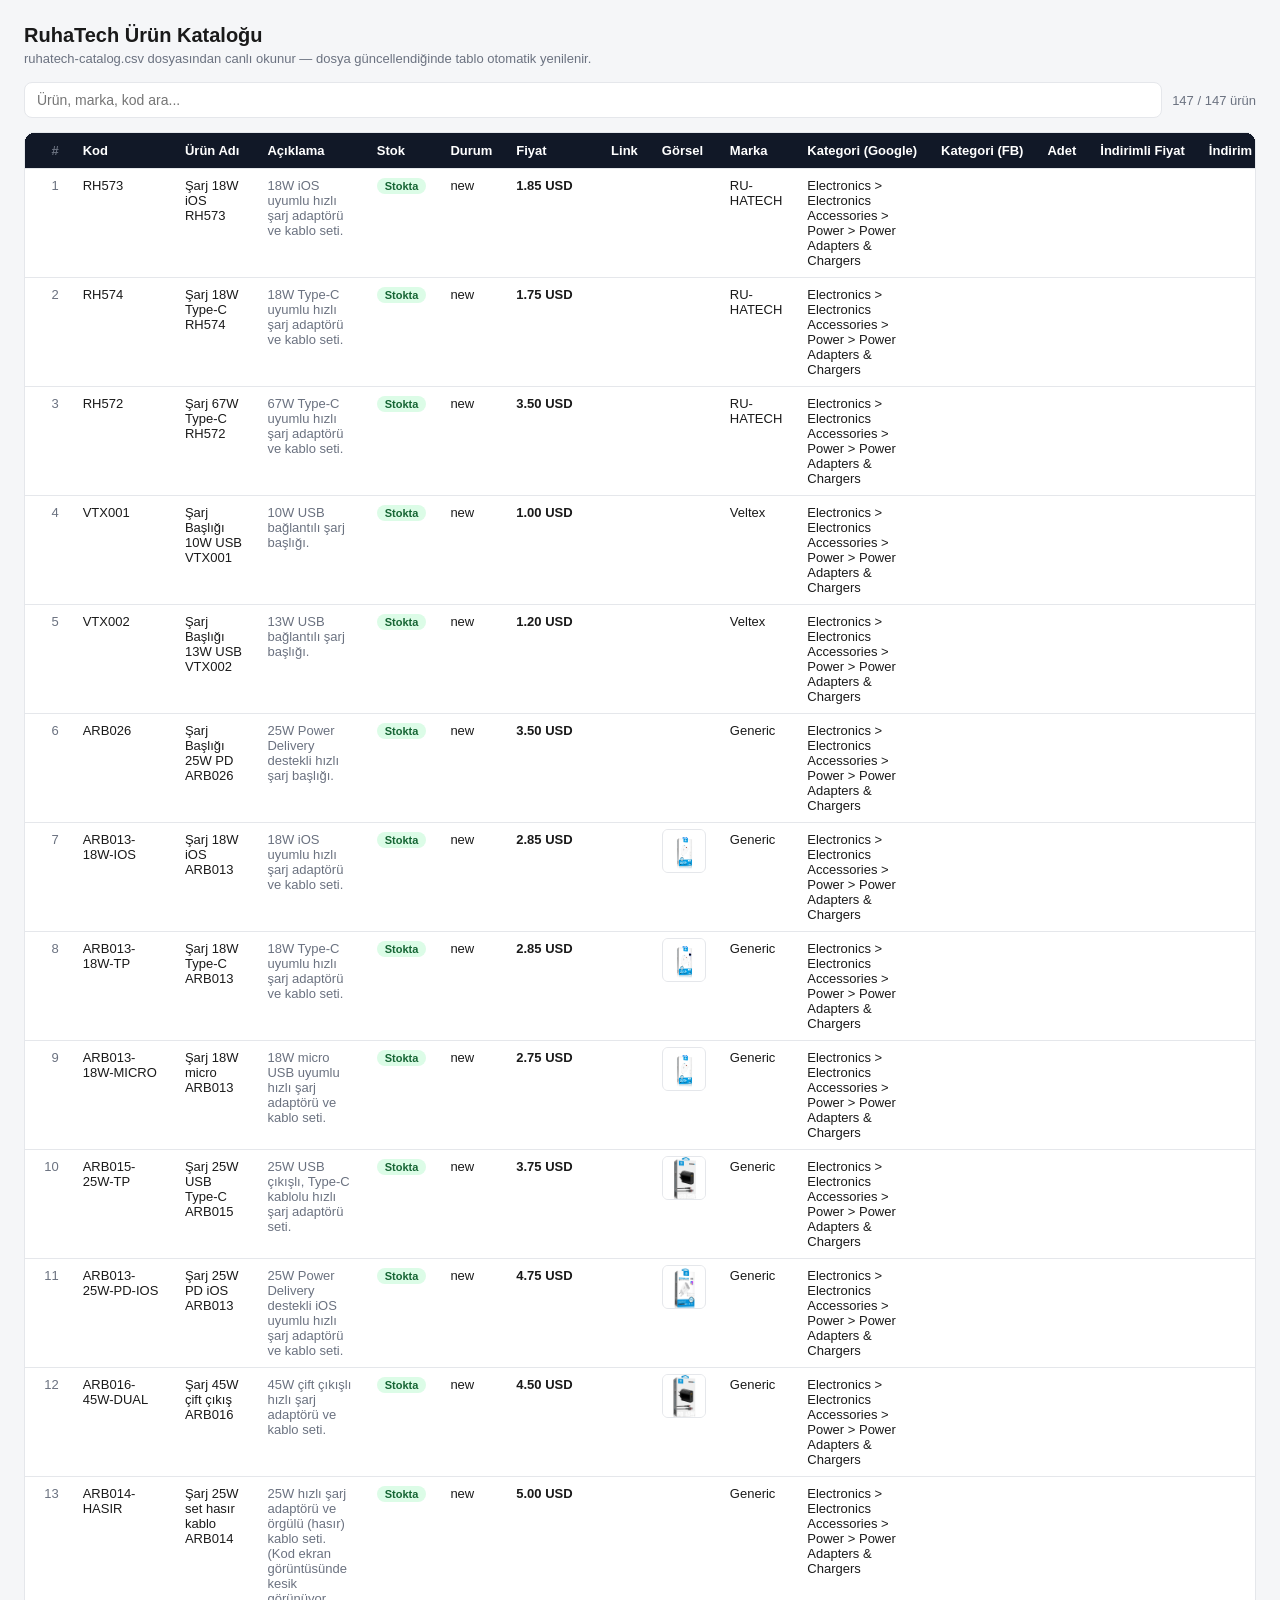
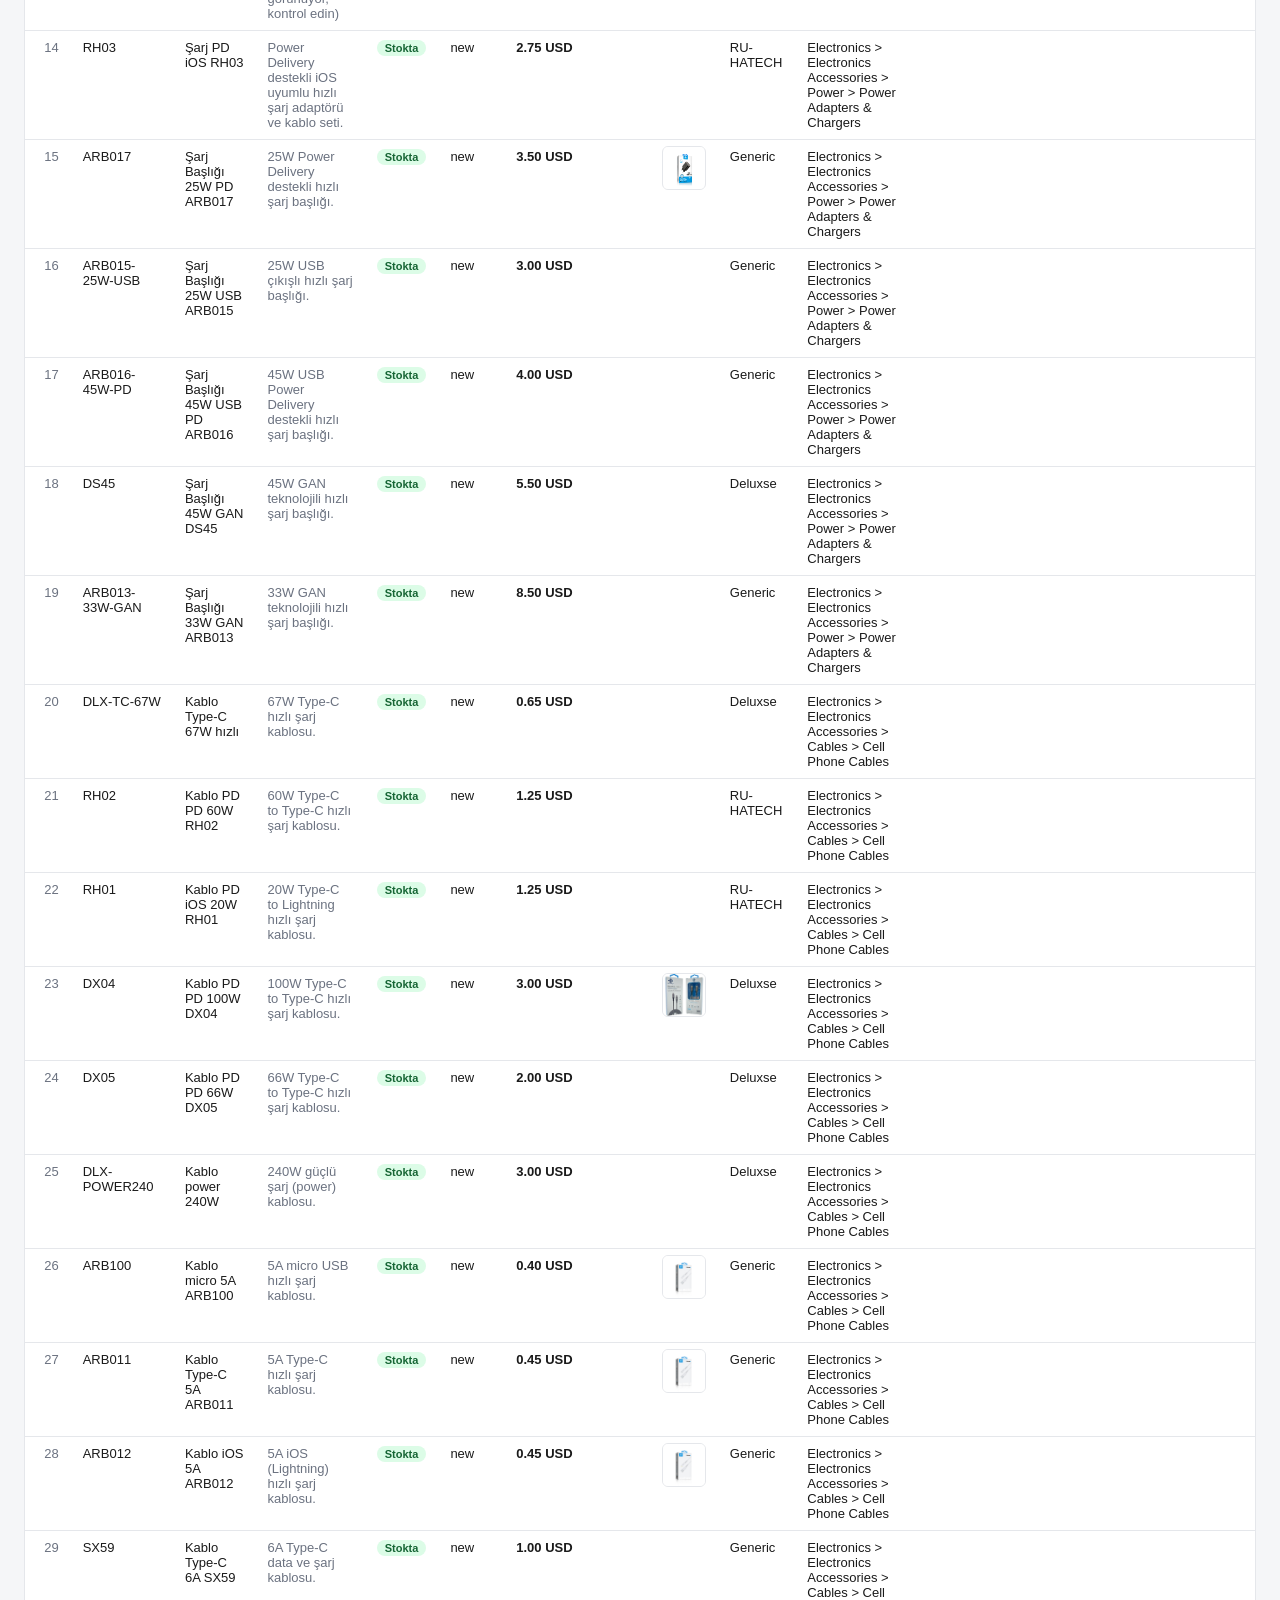
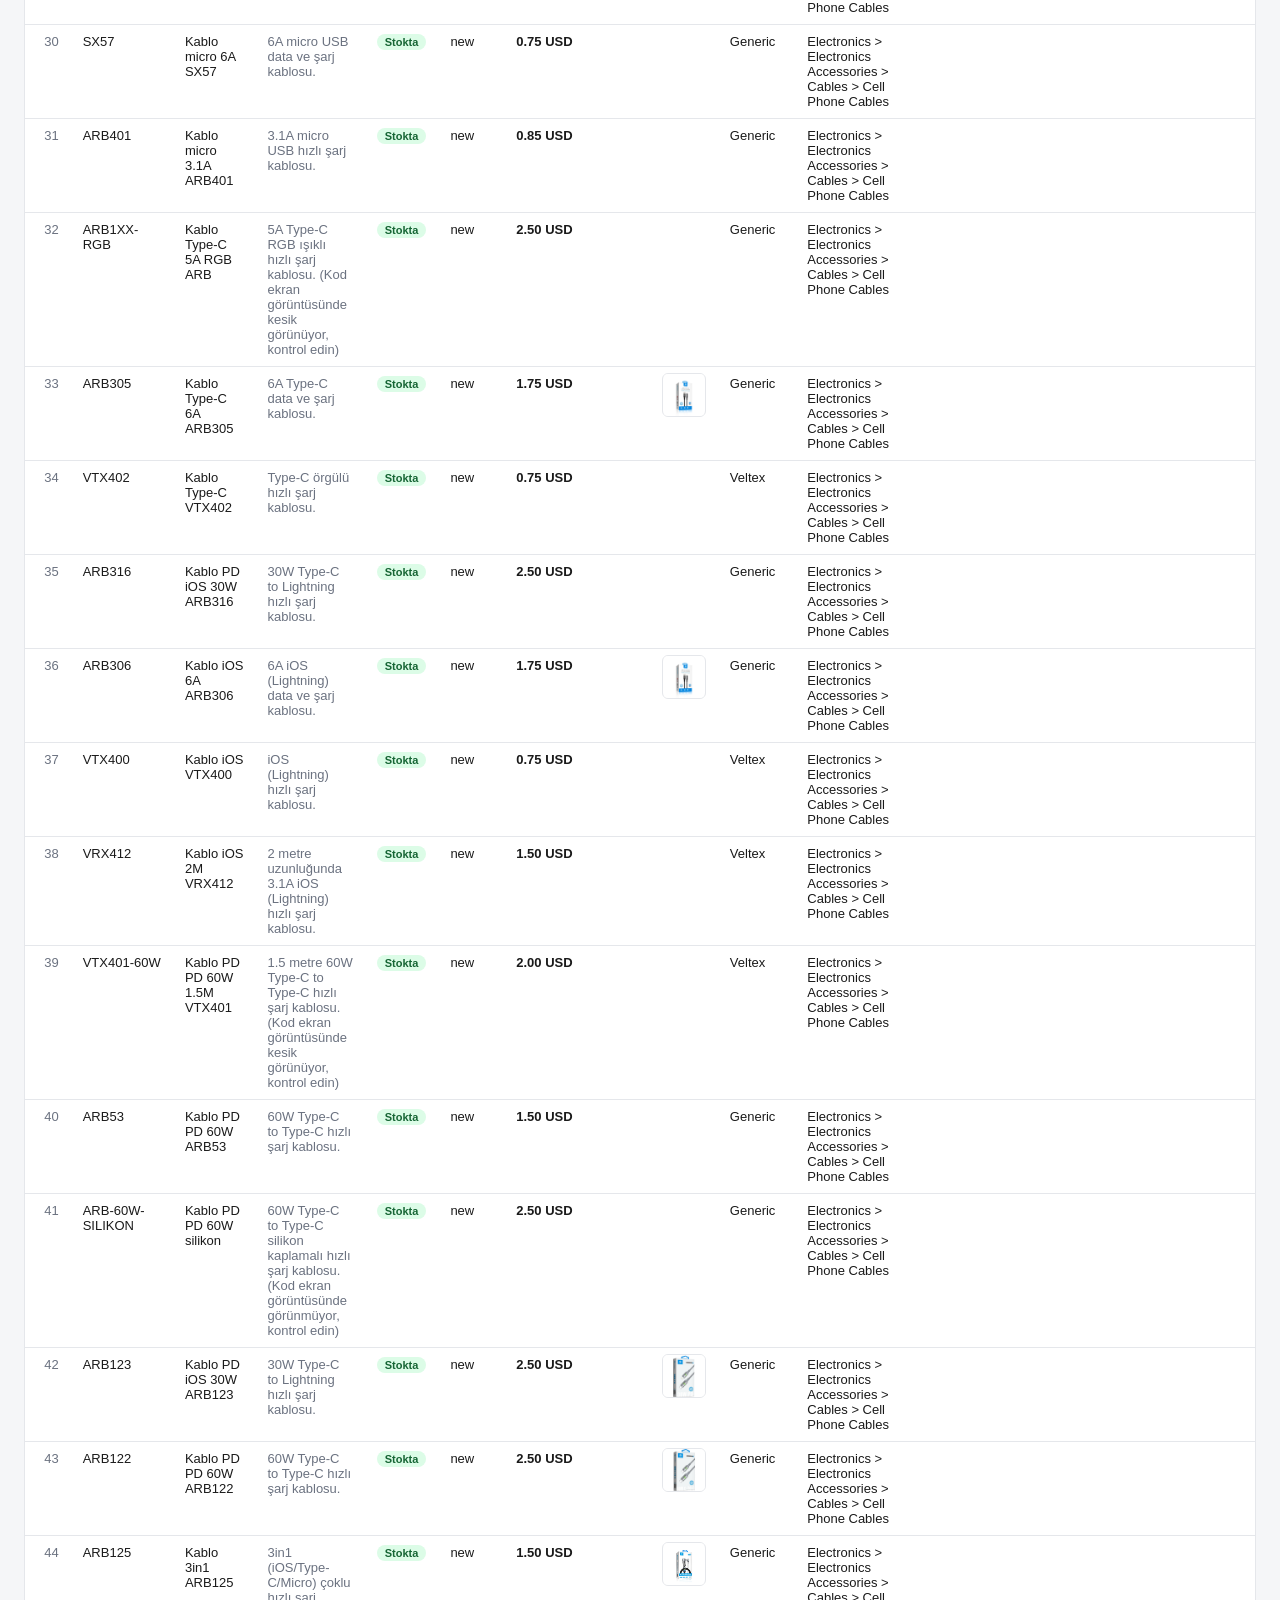
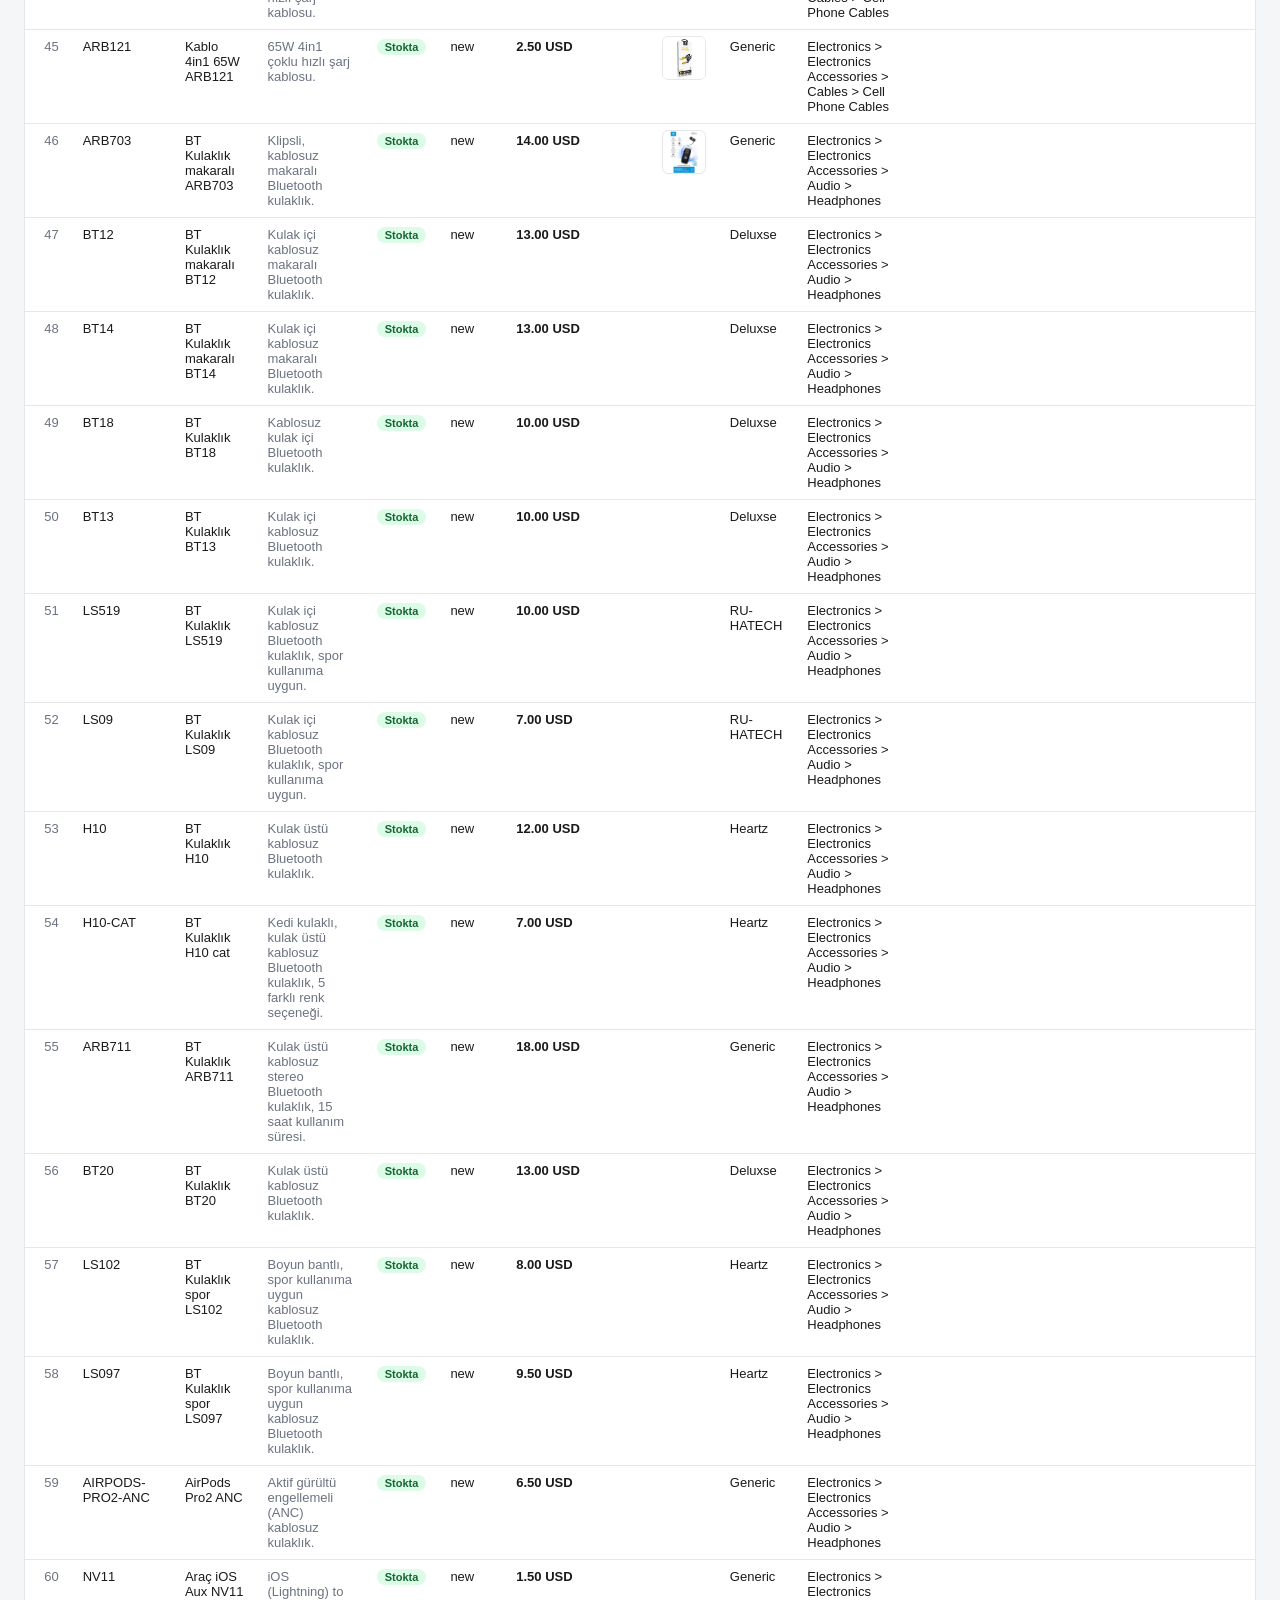
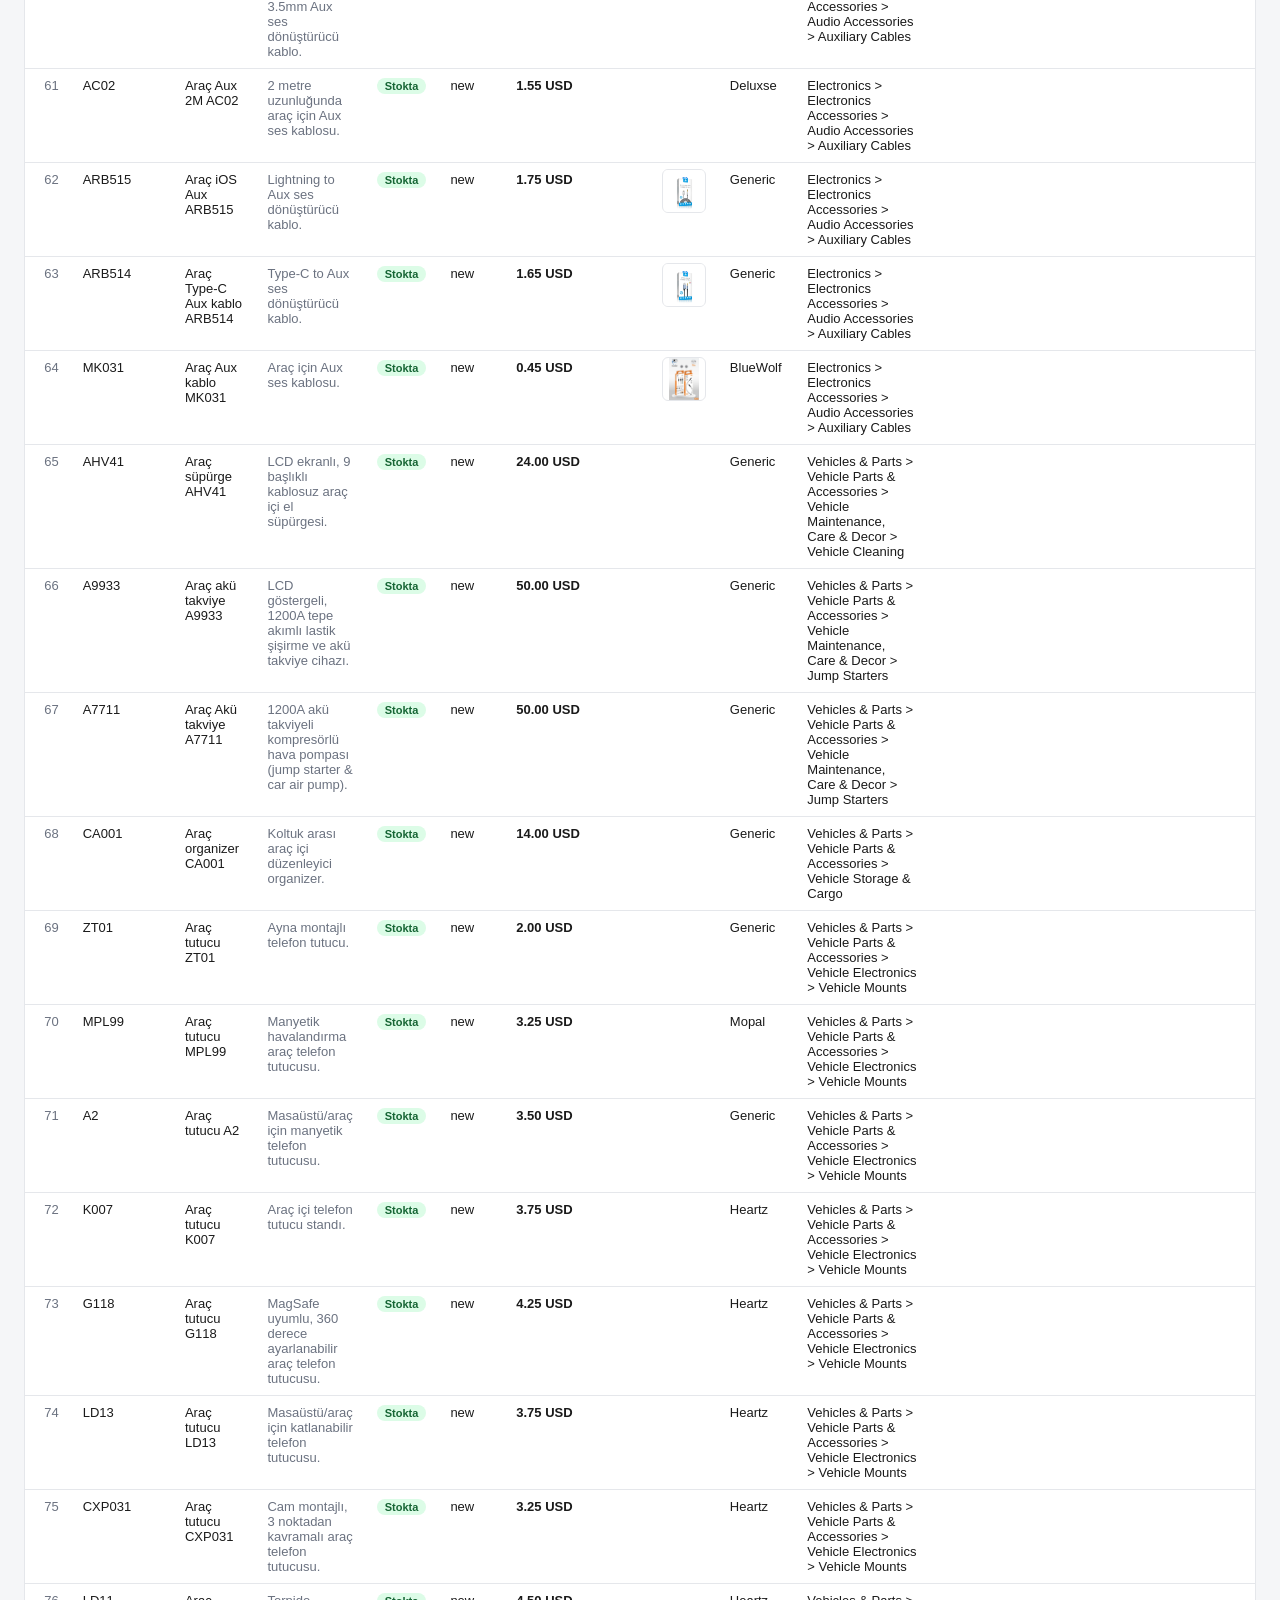
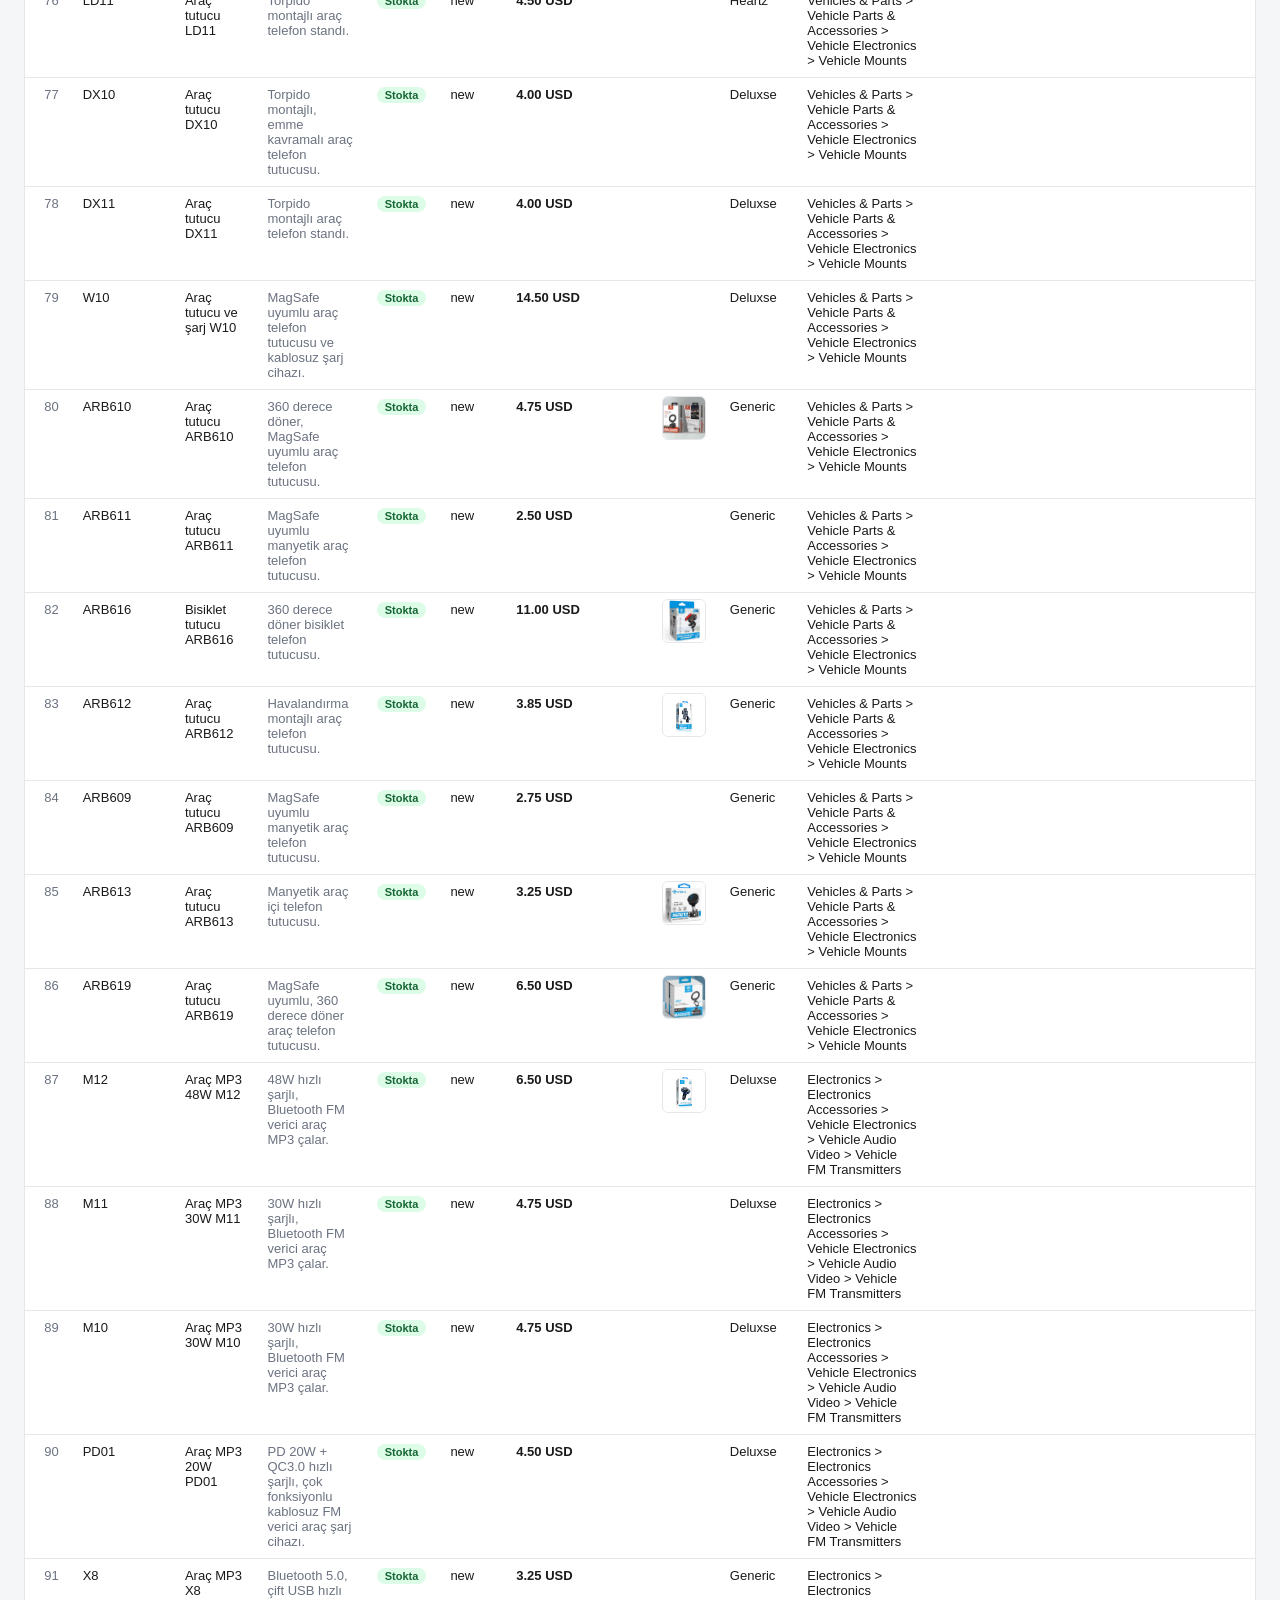
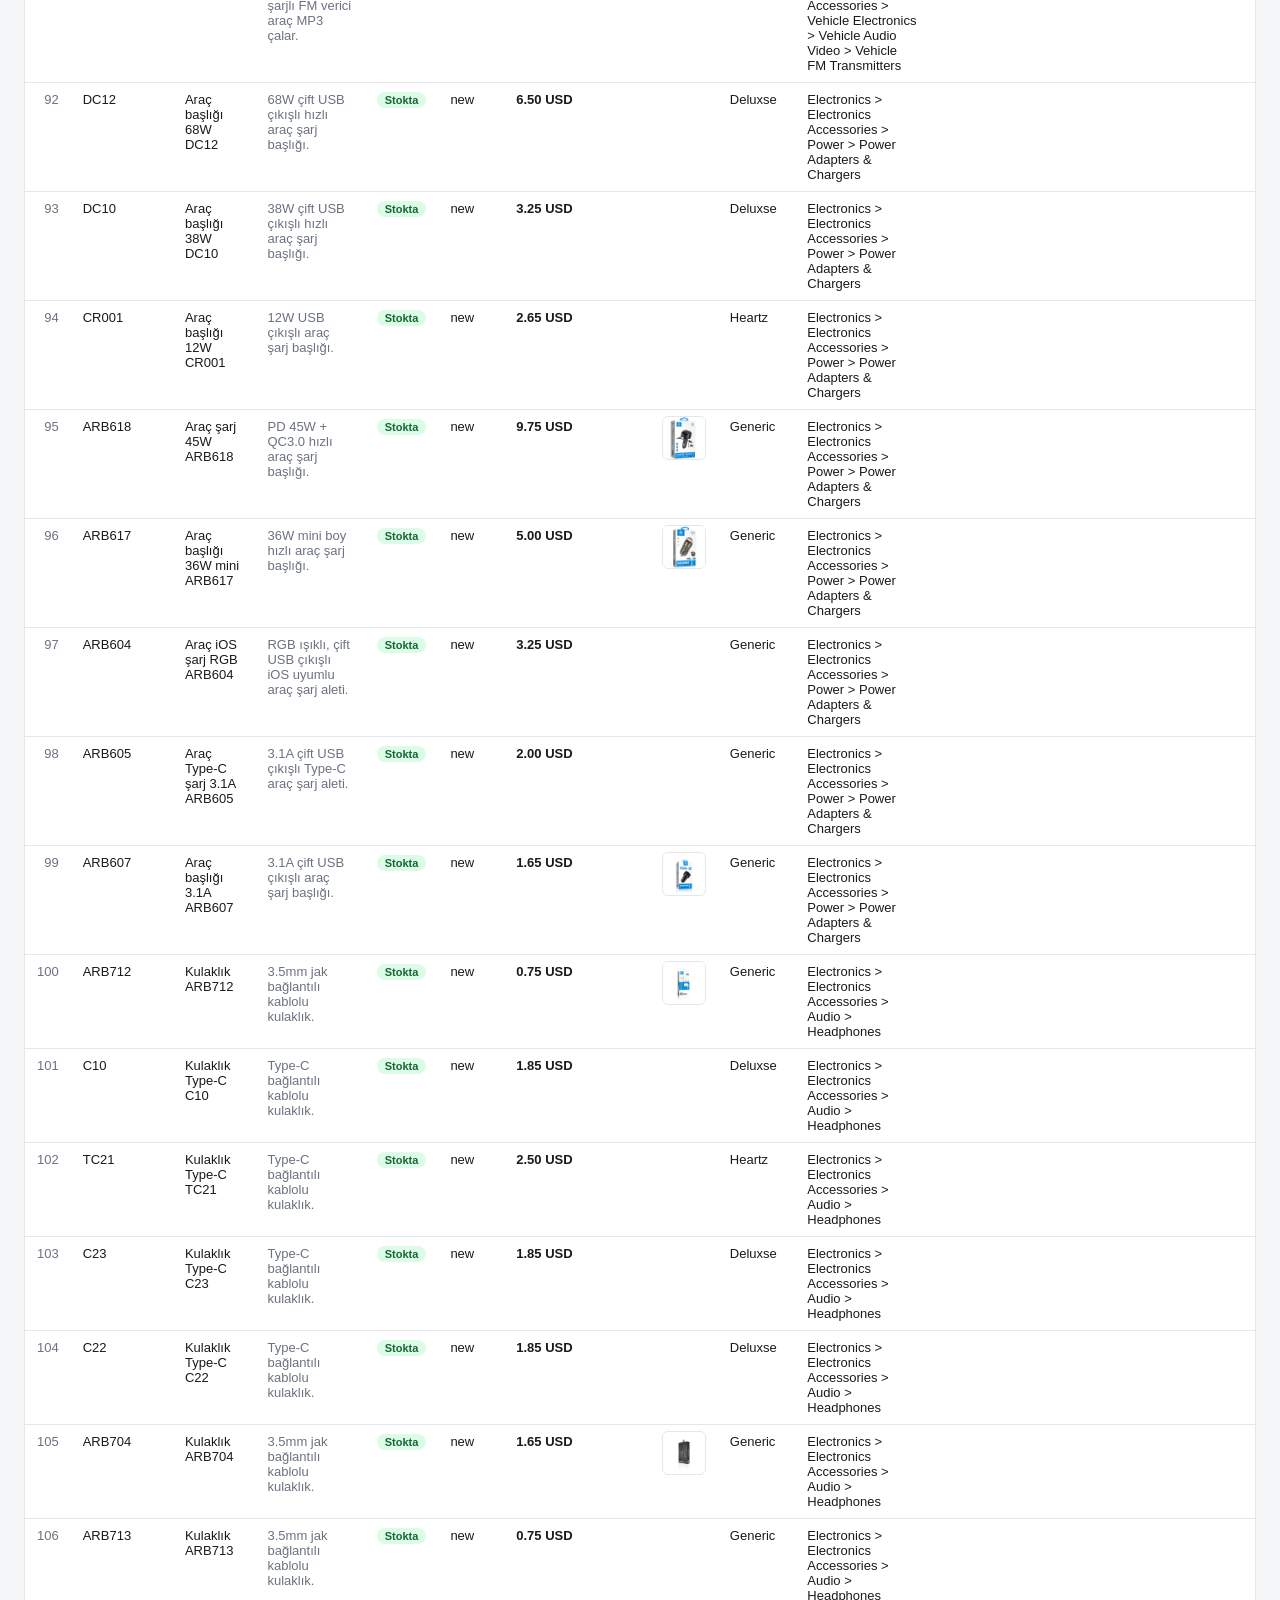
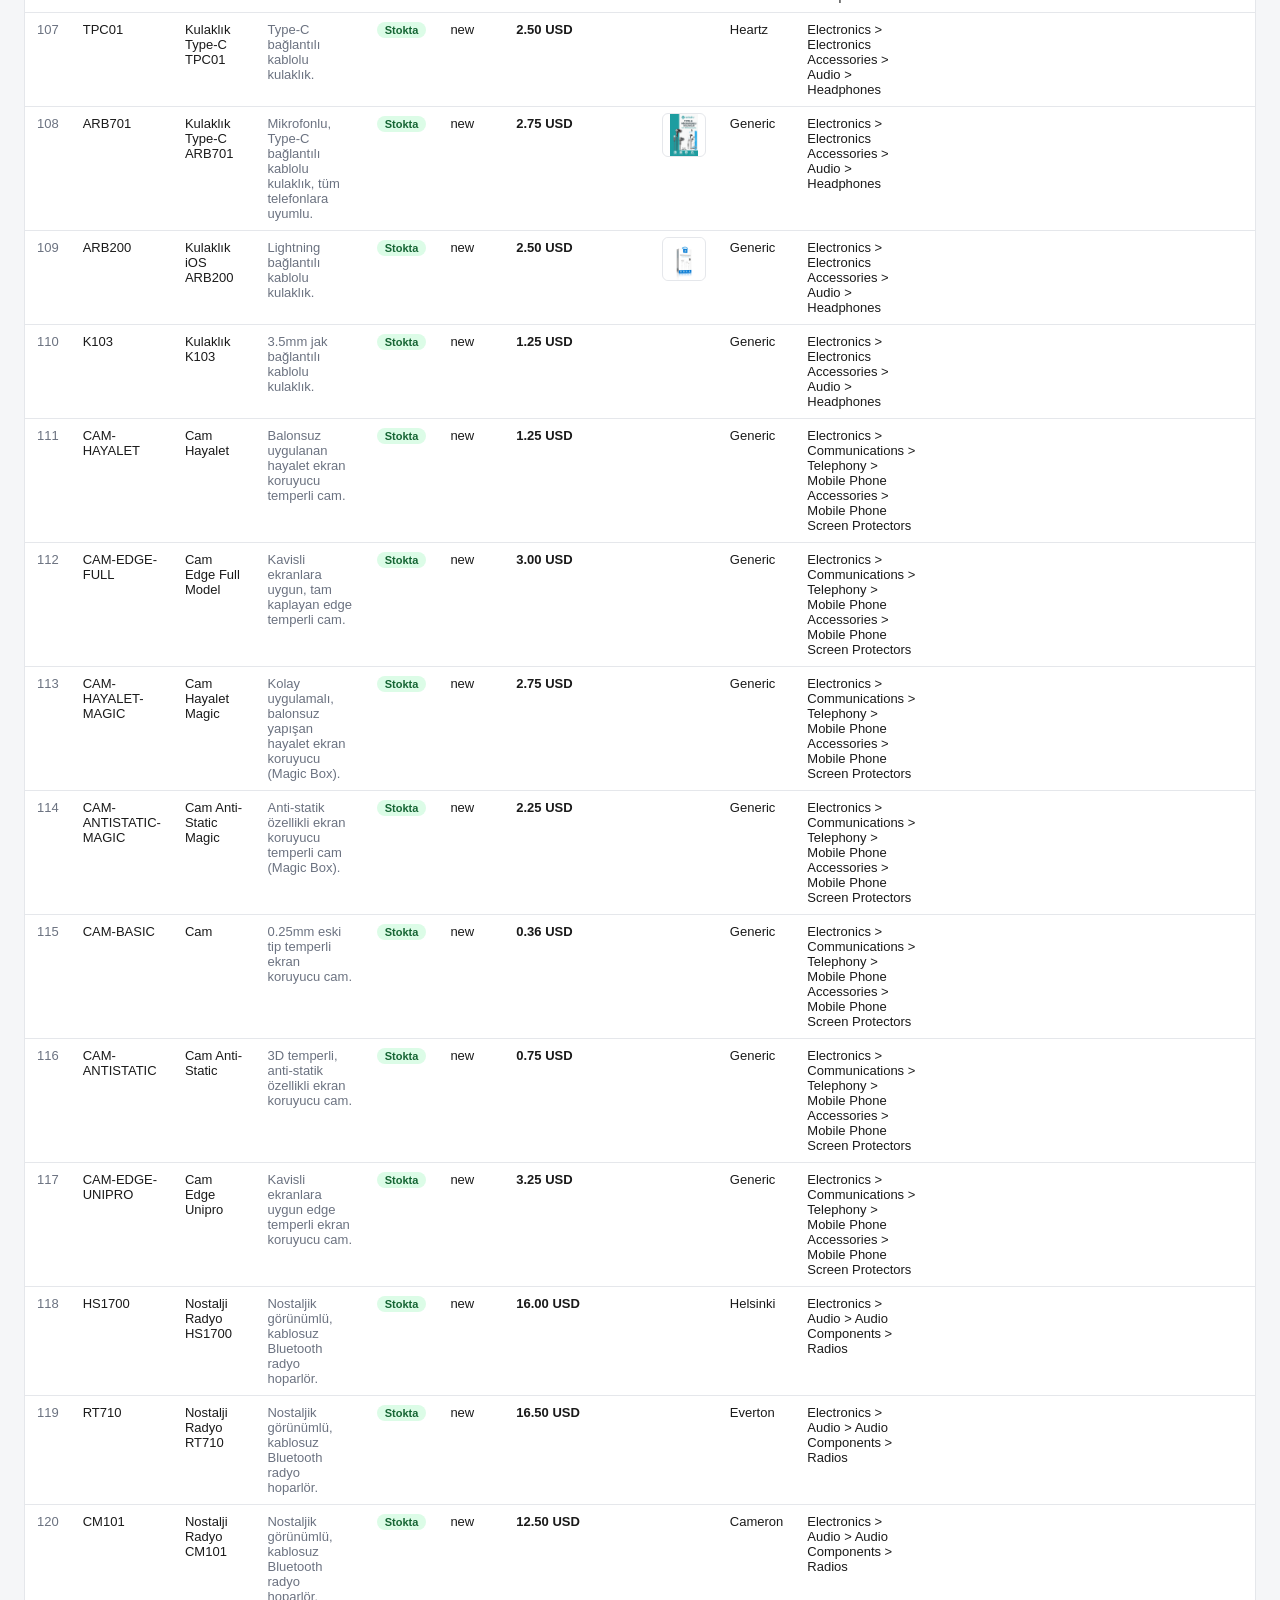
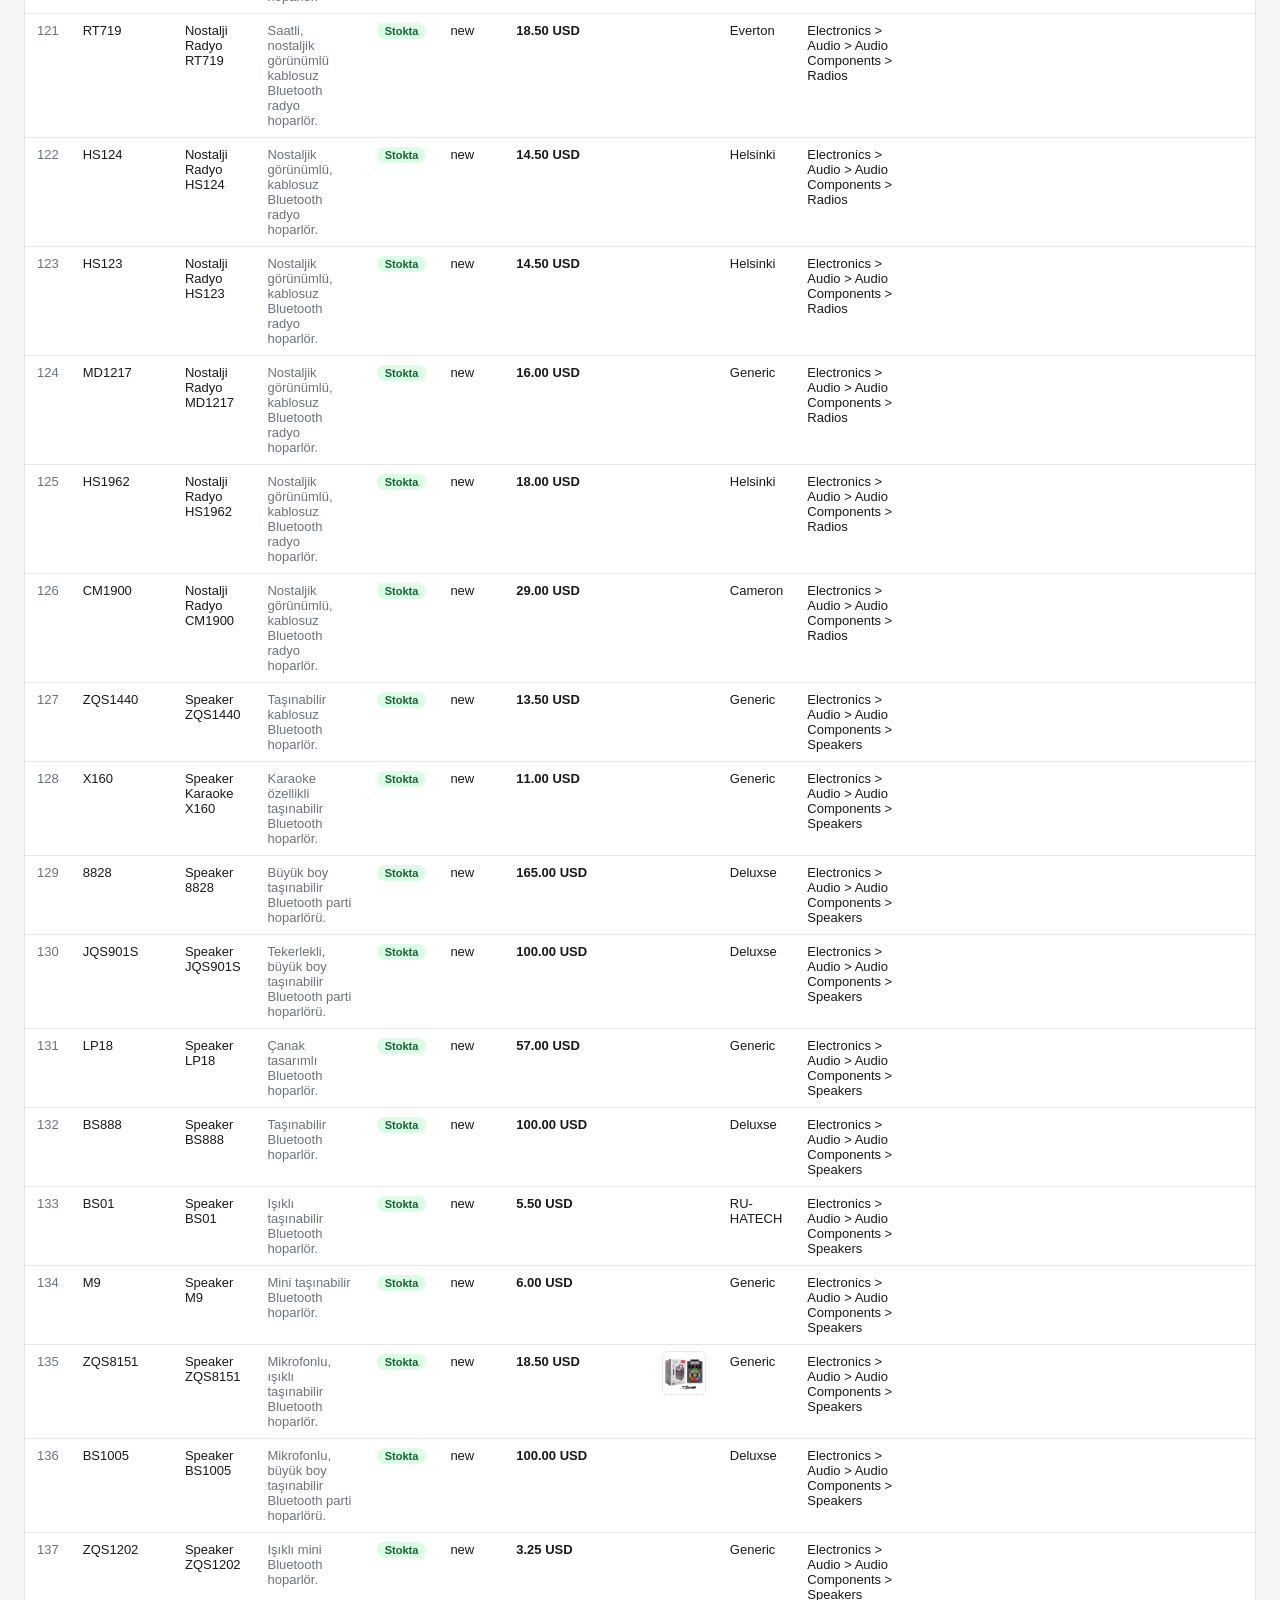
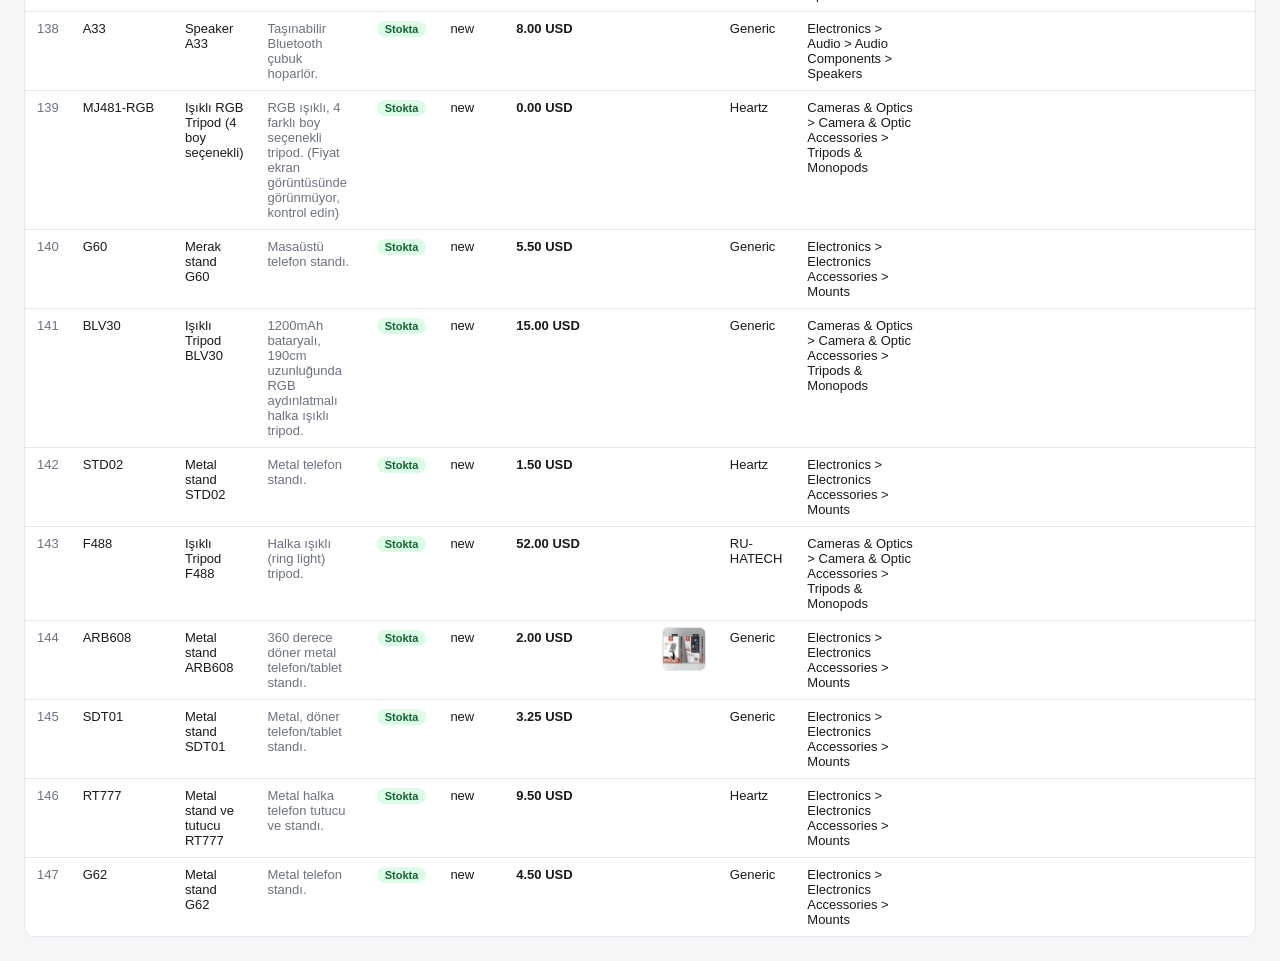
==== index.html @ ec69f0b7 "v1" ====
<!doctype html>
<html lang="tr">
<head>
<meta charset="UTF-8">
<title>RuhaTech Ürün Kataloğu</title>
<style>
  :root {
    --bg: #f5f6f8;
    --card: #ffffff;
    --text: #1a1a1a;
    --muted: #6b7280;
    --border: #e5e7eb;
    --accent: #2563eb;
    --head-bg: #111827;
    --head-text: #ffffff;
    --row-hover: #f0f4ff;
  }
  @media (prefers-color-scheme: dark) {
    :root {
      --bg: #0f1115;
      --card: #171a21;
      --text: #e5e7eb;
      --muted: #9ca3af;
      --border: #2a2e37;
      --accent: #60a5fa;
      --head-bg: #1f2430;
      --head-text: #f3f4f6;
      --row-hover: #1c2333;
    }
  }
  * { box-sizing: border-box; }
  body {
    margin: 0;
    padding: 24px;
    font-family: -apple-system, BlinkMacSystemFont, "Segoe UI", Roboto, Arial, sans-serif;
    background: var(--bg);
    color: var(--text);
  }
  h1 {
    font-size: 20px;
    margin: 0 0 4px;
  }
  .subtitle {
    color: var(--muted);
    font-size: 13px;
    margin-bottom: 16px;
  }
  .toolbar {
    display: flex;
    gap: 10px;
    align-items: center;
    margin-bottom: 14px;
    flex-wrap: wrap;
  }
  #search {
    flex: 1;
    min-width: 220px;
    padding: 9px 12px;
    border: 1px solid var(--border);
    border-radius: 8px;
    background: var(--card);
    color: var(--text);
    font-size: 14px;
  }
  #search:focus { outline: 2px solid var(--accent); outline-offset: -1px; }
  #count { color: var(--muted); font-size: 13px; white-space: nowrap; }
  .table-wrap {
    background: var(--card);
    border: 1px solid var(--border);
    border-radius: 10px;
    overflow: auto;
    max-width: 100%;
  }
  table { border-collapse: collapse; width: 100%; font-size: 13px; }
  thead th {
    position: sticky;
    top: 0;
    background: var(--head-bg);
    color: var(--head-text);
    text-align: left;
    padding: 10px 12px;
    white-space: nowrap;
    cursor: pointer;
    user-select: none;
  }
  thead th:hover { opacity: 0.85; }
  tbody td {
    padding: 9px 12px;
    border-top: 1px solid var(--border);
    vertical-align: top;
  }
  tbody tr:hover { background: var(--row-hover); }
  td.desc { color: var(--muted); max-width: 320px; }
  td.price { font-weight: 600; white-space: nowrap; }
  th.rownum, td.rownum { color: var(--muted); text-align: right; white-space: nowrap; }
  .badge {
    display: inline-block;
    padding: 2px 8px;
    border-radius: 999px;
    font-size: 11px;
    font-weight: 600;
  }
  .badge.in { background: #dcfce7; color: #166534; }
  .badge.out { background: #fee2e2; color: #991b1b; }
  @media (prefers-color-scheme: dark) {
    .badge.in { background: #14532d; color: #bbf7d0; }
    .badge.out { background: #7f1d1d; color: #fecaca; }
  }
  .empty, .error {
    padding: 32px;
    text-align: center;
    color: var(--muted);
  }
  .error { color: #dc2626; }
  td.thumb { padding: 6px 12px; }
  td.thumb img {
    width: 44px;
    height: 44px;
    object-fit: contain;
    background: #fff;
    border: 1px solid var(--border);
    border-radius: 6px;
    cursor: zoom-in;
    display: block;
  }
  .lightbox {
    display: none;
    position: fixed;
    inset: 0;
    background: rgba(0,0,0,0.8);
    z-index: 999;
    align-items: center;
    justify-content: center;
    padding: 40px;
    cursor: zoom-out;
  }
  .lightbox.open { display: flex; }
  .lightbox img {
    max-width: 100%;
    max-height: 100%;
    border-radius: 8px;
    box-shadow: 0 10px 40px rgba(0,0,0,0.5);
  }
</style>
</head>
<body>

<h1>RuhaTech Ürün Kataloğu</h1>
<div class="subtitle">ruhatech-catalog.csv dosyasından canlı okunur — dosya güncellendiğinde tablo otomatik yenilenir.</div>

<div class="toolbar">
  <input id="search" type="text" placeholder="Ürün, marka, kod ara...">
  <span id="count"></span>
</div>

<div class="table-wrap">
  <table id="tbl">
    <thead><tr id="thead-row"></tr></thead>
    <tbody id="tbody"></tbody>
  </table>
</div>

<div class="lightbox" id="lightbox">
  <img id="lightbox-img" src="" alt="">
</div>

<script>
const CSV_FILE = 'ruhatech-catalog.csv';
const POLL_MS = 3000;

// Bilinen CSV alanları için Türkçe başlık; listede olmayanlar CSV'deki adıyla gösterilir.
const LABELS = {
  id: 'Kod', title: 'Ürün Adı', description: 'Açıklama', availability: 'Stok', condition: 'Durum',
  price: 'Fiyat', link: 'Link', image_link: 'Görsel', brand: 'Marka',
  google_product_category: 'Kategori (Google)', fb_product_category: 'Kategori (FB)',
  quantity_to_sell_on_facebook: 'Adet', sale_price: 'İndirimli Fiyat',
  sale_price_effective_date: 'İndirim Tarihi', item_group_id: 'Grup ID',
  gender: 'Cinsiyet', color: 'Renk', size: 'Beden', age_group: 'Yaş Grubu',
  material: 'Materyal', pattern: 'Desen', shipping: 'Kargo', shipping_weight: 'Kargo Ağırlığı',
  offer_disclaimer: 'Açıklama Notu', offer_disclaimer_url: 'Açıklama URL',
  'video[0].url': 'Video URL', 'video[0].tag[0]': 'Video Etiket', gtin: 'GTIN',
  'product_tags[0]': 'Etiket 1', 'product_tags[1]': 'Etiket 2', 'style[0]': 'Stil',
};

// CSV'deki tüm başlıklardan otomatik türetilir (loadCatalog içinde doldurulur).
let COLUMNS = [];
let rows = [];
let lastRawText = null;
let sortKey = null;
let sortDir = 1;

function parseCSV(text) {
  const lines = [];
  let field = '', row = [], inQuotes = false;
  for (let i = 0; i < text.length; i++) {
    const c = text[i], next = text[i + 1];
    if (inQuotes) {
      if (c === '"' && next === '"') { field += '"'; i++; }
      else if (c === '"') { inQuotes = false; }
      else { field += c; }
    } else {
      if (c === '"') inQuotes = true;
      else if (c === ',') { row.push(field); field = ''; }
      else if (c === '\r') { /* ignore */ }
      else if (c === '\n') { row.push(field); lines.push(row); row = []; field = ''; }
      else field += c;
    }
  }
  if (field.length || row.length) { row.push(field); lines.push(row); }
  return lines.filter(r => r.length > 1 || (r[0] && r[0].trim() !== ''));
}

function loadCatalog() {
  fetch(CSV_FILE + '?t=' + Date.now())
    .then(res => {
      if (!res.ok) throw new Error('Dosya okunamadı (HTTP ' + res.status + ')');
      return res.text();
    })
    .then(text => {
      // İçerik son yüklemeden beri değişmediyse yeniden çizmeye gerek yok.
      if (text === lastRawText) return;
      lastRawText = text;

      const lines = parseCSV(text);
      if (!lines.length) throw new Error('CSV boş görünüyor');

      // İlk satır Facebook'un "# Zorunlu | ..." açıklama satırıdır, atla.
      let headerIdx = 0;
      if (lines[0][0] && lines[0][0].trim().startsWith('#')) headerIdx = 1;

      const header = lines[headerIdx].map(h => h.trim());
      // CSV'deki tüm başlıklar gösterilir (o kolon tüm satırlarda boş olsa bile).
      COLUMNS = header.map(h => [h, LABELS[h] || h]);

      rows = lines.slice(headerIdx + 1).map(r => {
        const obj = {};
        header.forEach((h, i) => obj[h] = (r[i] || '').trim());
        return obj;
      }).filter(r => r.id);

      render();
    })
    .catch(err => {
      document.getElementById('thead-row').innerHTML = '';
      document.getElementById('tbody').innerHTML =
        '<tr><td class="error">Hata: ' + escapeHtml(err.message) +
        '<br><small>Bu sayfayı bir yerel sunucu üzerinden açtığınızdan emin olun (aşağıdaki notu okuyun).</small></td></tr>';
    });
}

function escapeHtml(s) {
  return String(s ?? '').replace(/[&<>"']/g, m => ({
    '&': '&amp;', '<': '&lt;', '>': '&gt;', '"': '&quot;', "'": '&#39;'
  }[m]));
}

function renderHead() {
  const tr = document.getElementById('thead-row');
  tr.innerHTML = '<th class="rownum">#</th>' + COLUMNS.map(([key, label]) =>
    '<th data-key="' + escapeHtml(key) + '">' + escapeHtml(label) + (sortKey === key ? (sortDir === 1 ? ' ▲' : ' ▼') : '') + '</th>'
  ).join('');
  tr.querySelectorAll('th[data-key]').forEach(th => {
    th.addEventListener('click', () => {
      const key = th.dataset.key;
      if (sortKey === key) sortDir *= -1; else { sortKey = key; sortDir = 1; }
      render();
    });
  });
}

function render() {
  renderHead();

  const q = document.getElementById('search').value.trim().toLowerCase();
  let filtered = rows.filter(r =>
    !q || Object.values(r).some(v => v.toLowerCase().includes(q))
  );

  if (sortKey) {
    filtered = filtered.slice().sort((a, b) => {
      let va = a[sortKey] || '', vb = b[sortKey] || '';
      const na = parseFloat(va), nb = parseFloat(vb);
      if (!isNaN(na) && !isNaN(nb)) return (na - nb) * sortDir;
      return va.localeCompare(vb, 'tr') * sortDir;
    });
  }

  document.getElementById('count').textContent = filtered.length + ' / ' + rows.length + ' ürün';

  const tbody = document.getElementById('tbody');
  if (!filtered.length) {
    tbody.innerHTML = '<tr><td class="empty" colspan="' + (COLUMNS.length + 1) + '">Ürün bulunamadı</td></tr>';
    return;
  }

  tbody.innerHTML = filtered.map((r, idx) => {
    const cells = COLUMNS.map(([key]) => {
      if (key === 'availability') {
        const inStock = r[key] === 'in stock';
        return '<td><span class="badge ' + (inStock ? 'in' : 'out') + '">' +
          (inStock ? 'Stokta' : 'Stok Dışı') + '</span></td>';
      }
      if (key === 'price') return '<td class="price">' + escapeHtml(r[key]) + '</td>';
      if (key === 'description') return '<td class="desc">' + escapeHtml(r[key]) + '</td>';
      if (key === 'image_link') {
        if (!r[key]) return '<td class="thumb"></td>';
        const src = escapeHtml(r[key]);
        return '<td class="thumb"><img src="' + src + '" alt="" loading="lazy" onclick="openLightbox(\'' + src + '\')"></td>';
      }
      return '<td>' + escapeHtml(r[key]) + '</td>';
    });
    return '<tr><td class="rownum">' + (idx + 1) + '</td>' + cells.join('') + '</tr>';
  }).join('');
}

function openLightbox(src) {
  document.getElementById('lightbox-img').src = src;
  document.getElementById('lightbox').classList.add('open');
}
document.getElementById('lightbox').addEventListener('click', () => {
  document.getElementById('lightbox').classList.remove('open');
});

document.getElementById('search').addEventListener('input', render);

loadCatalog();
setInterval(loadCatalog, POLL_MS);
</script>

</body>
</html>
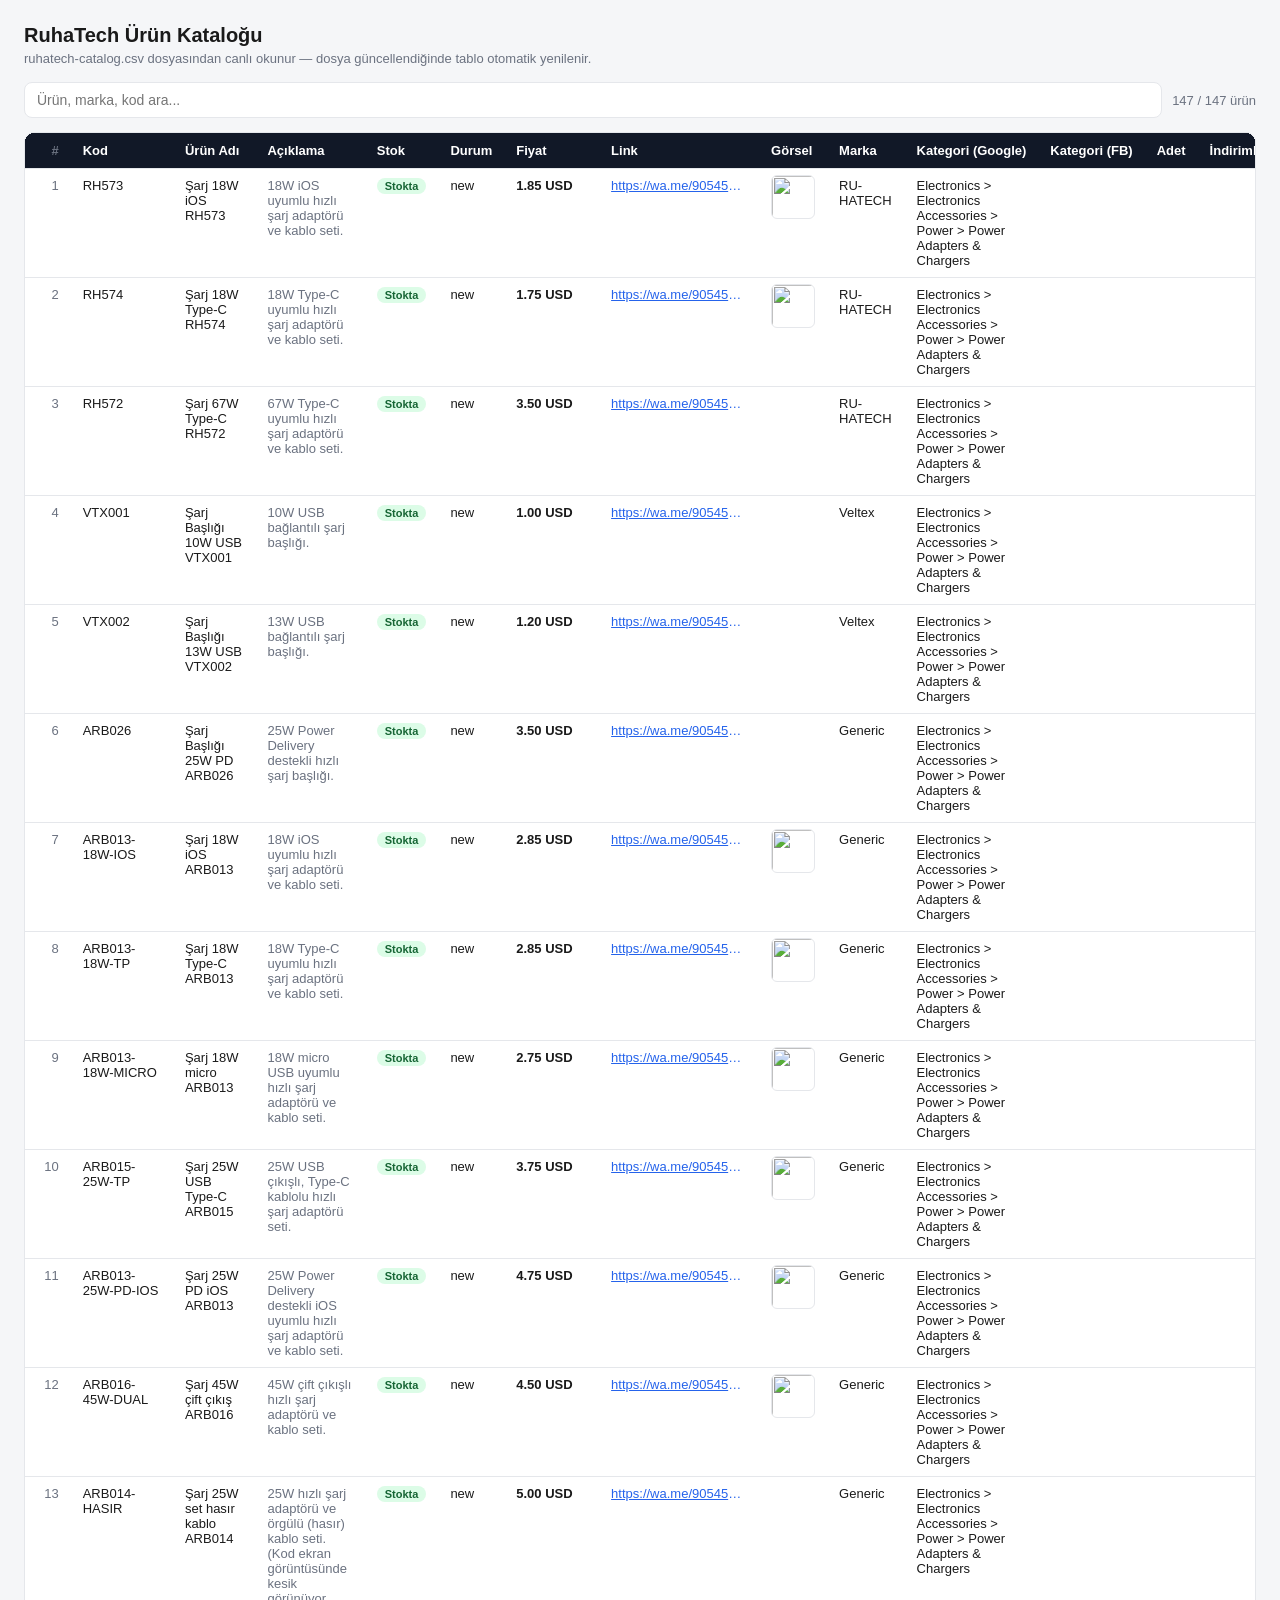
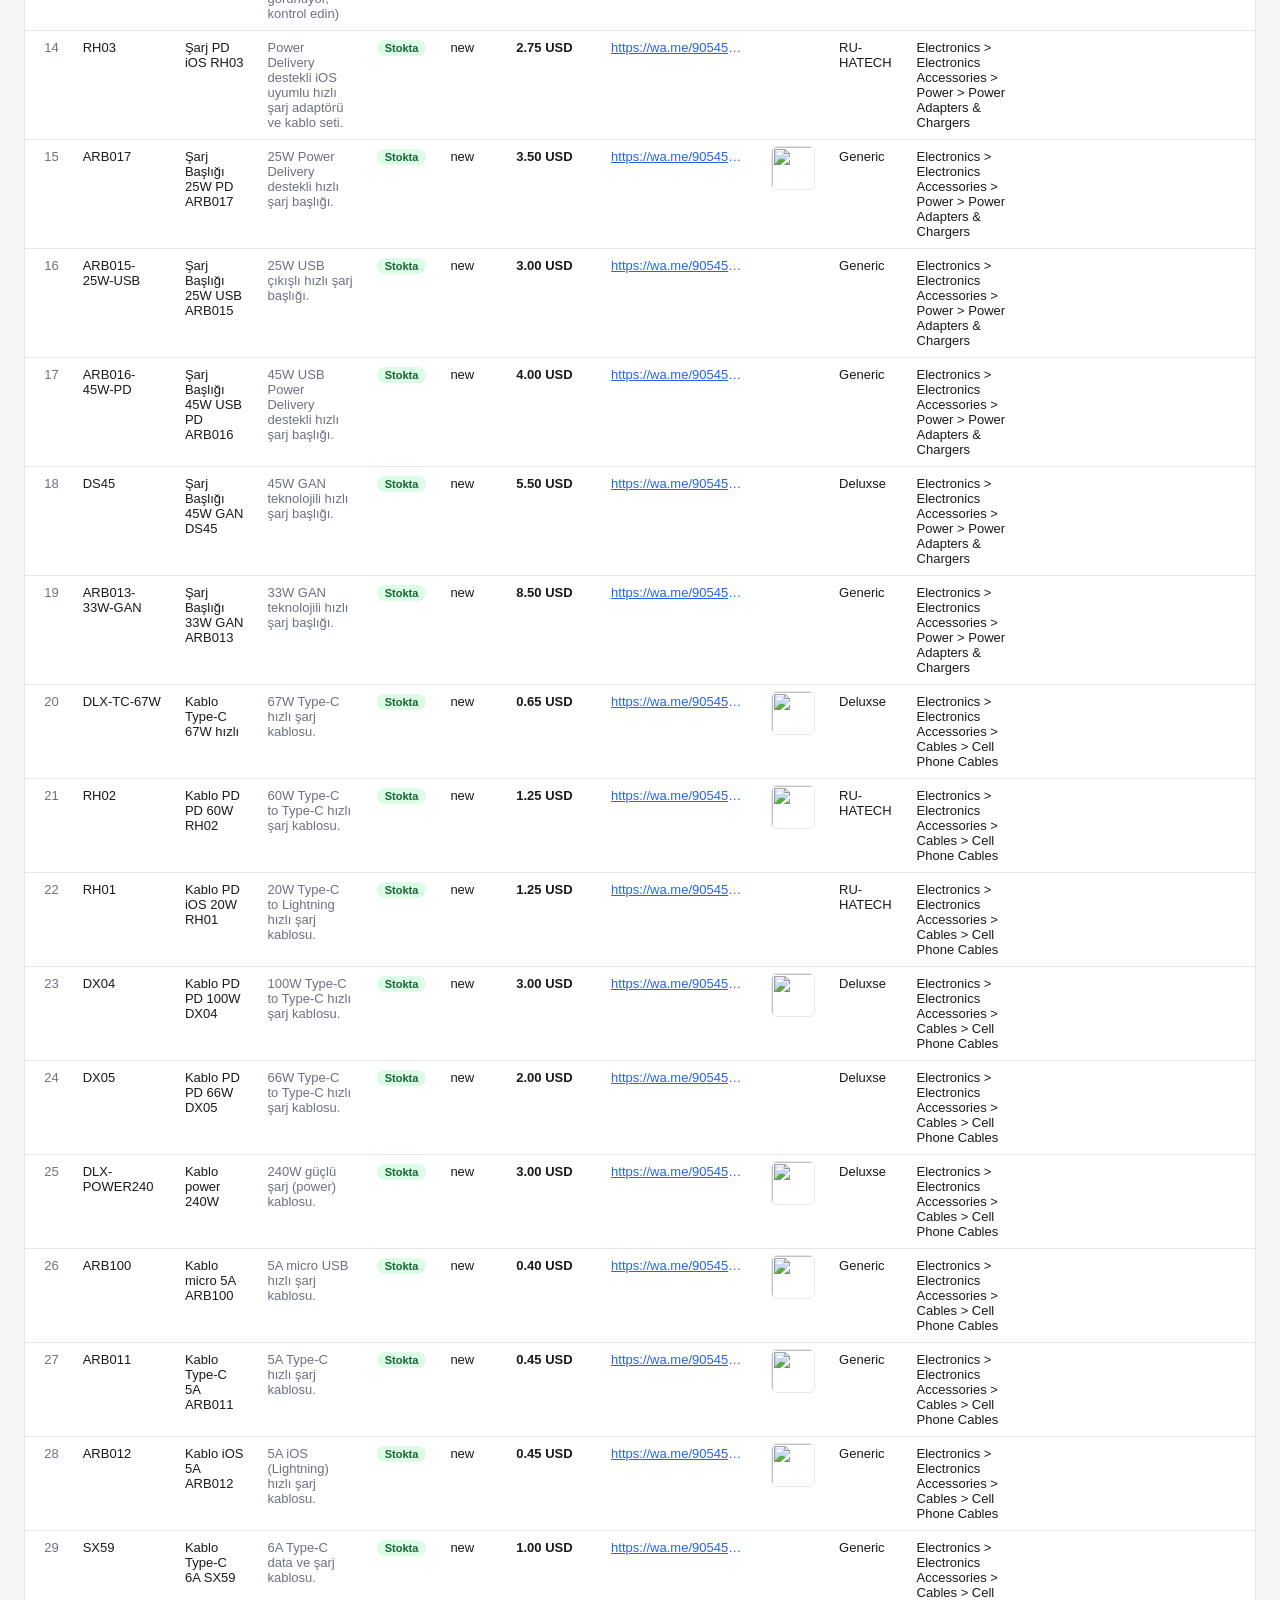
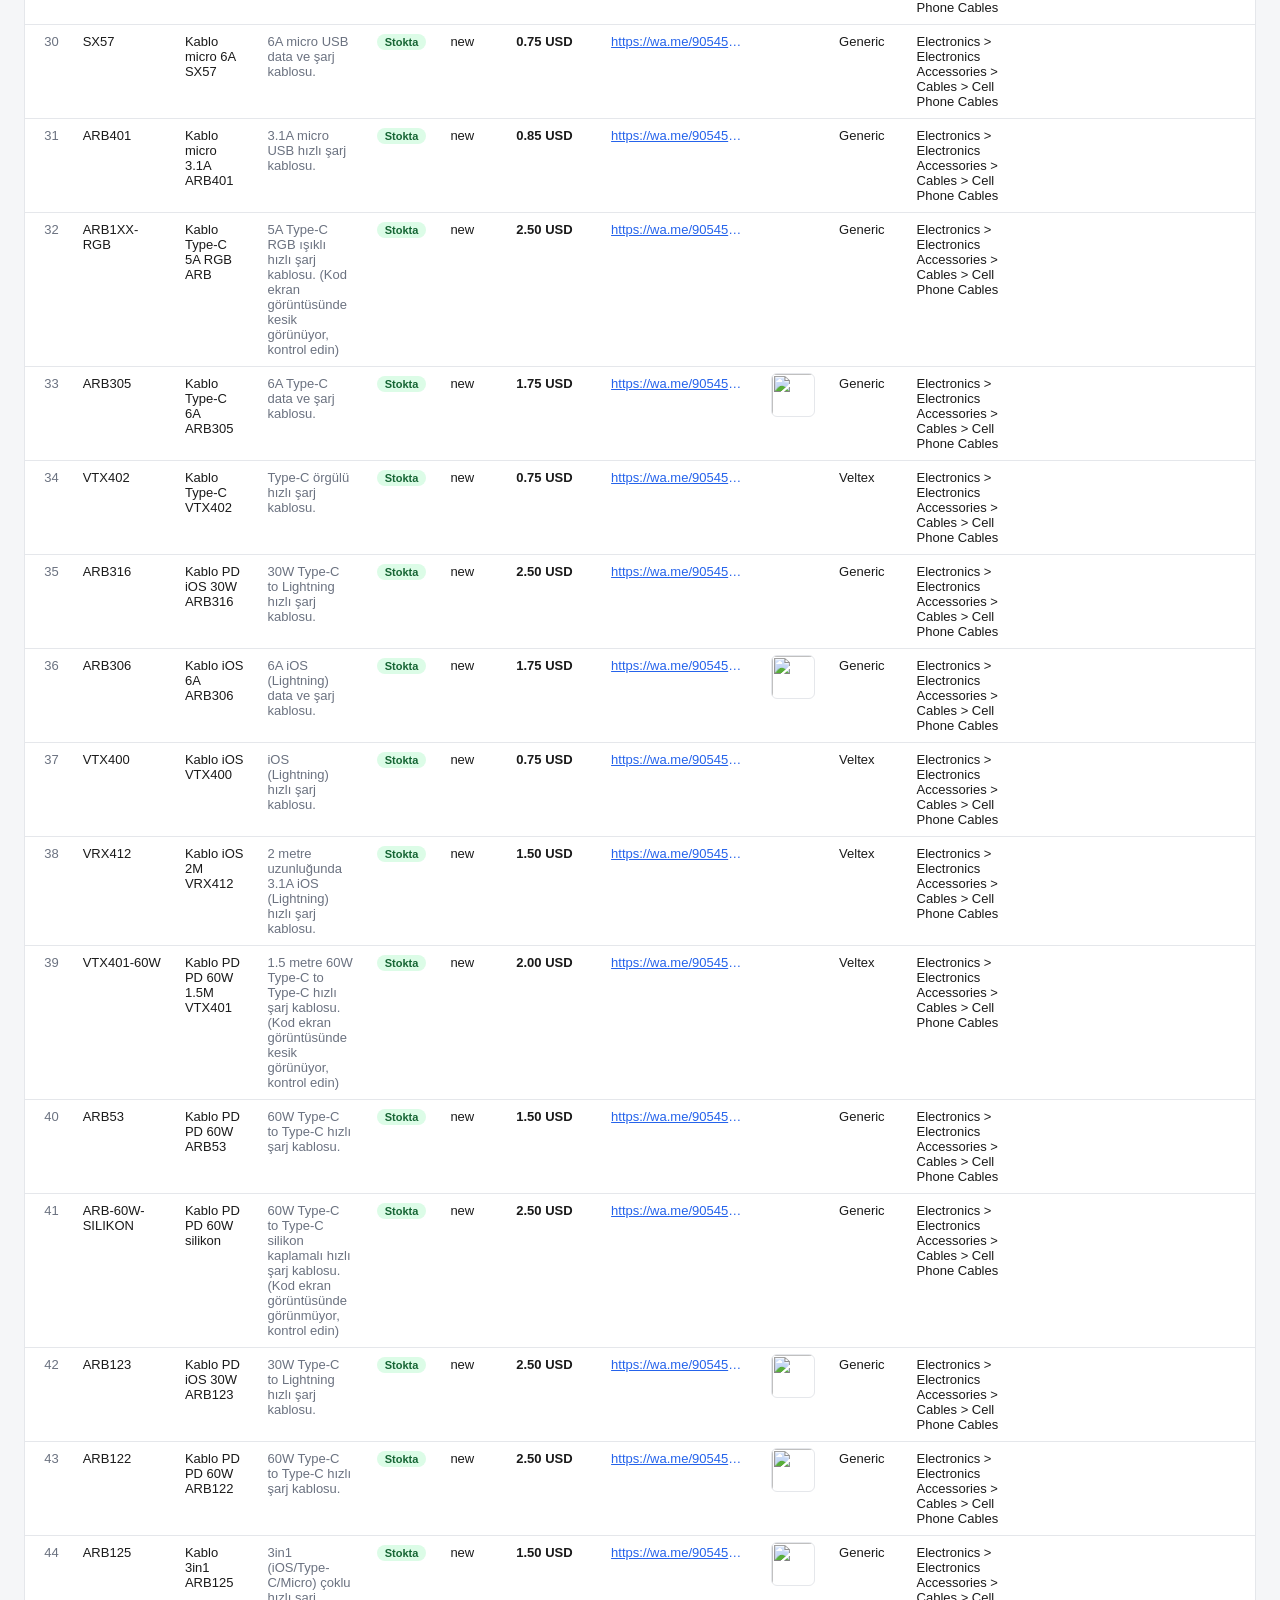
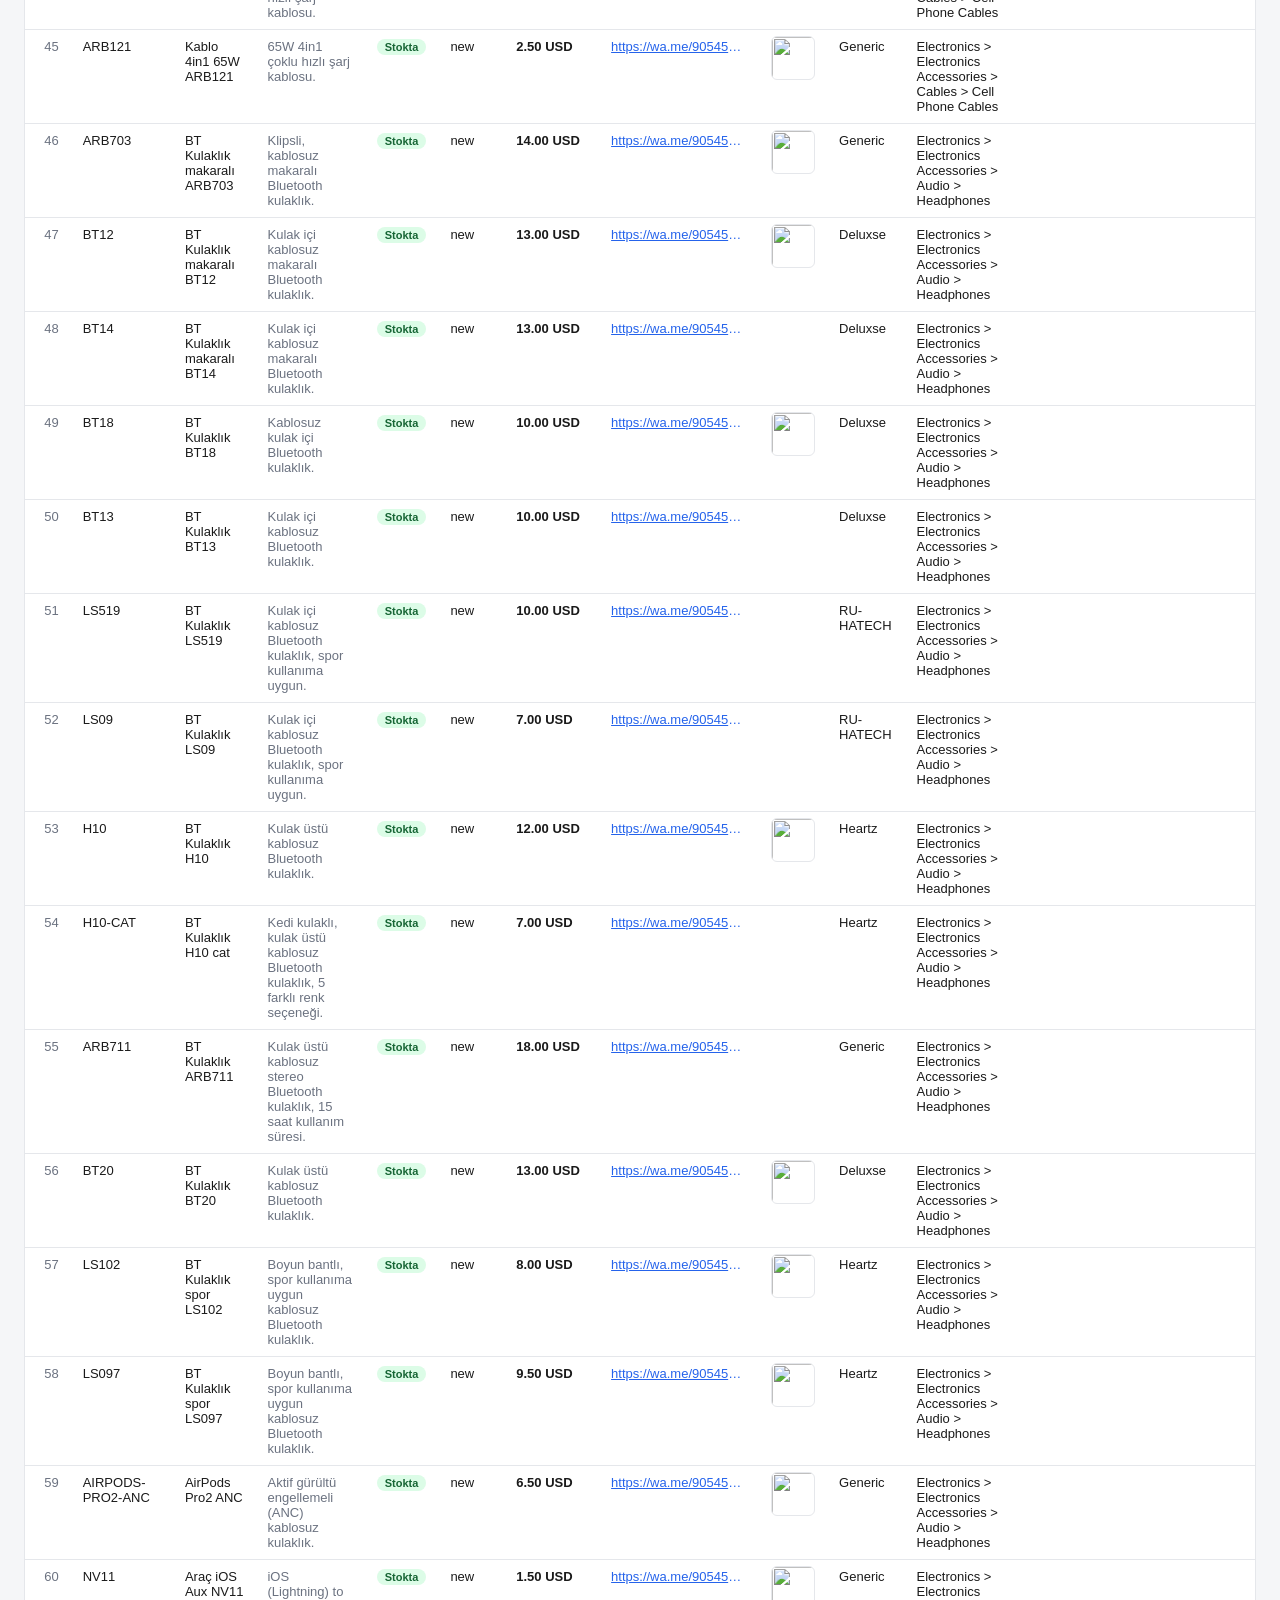
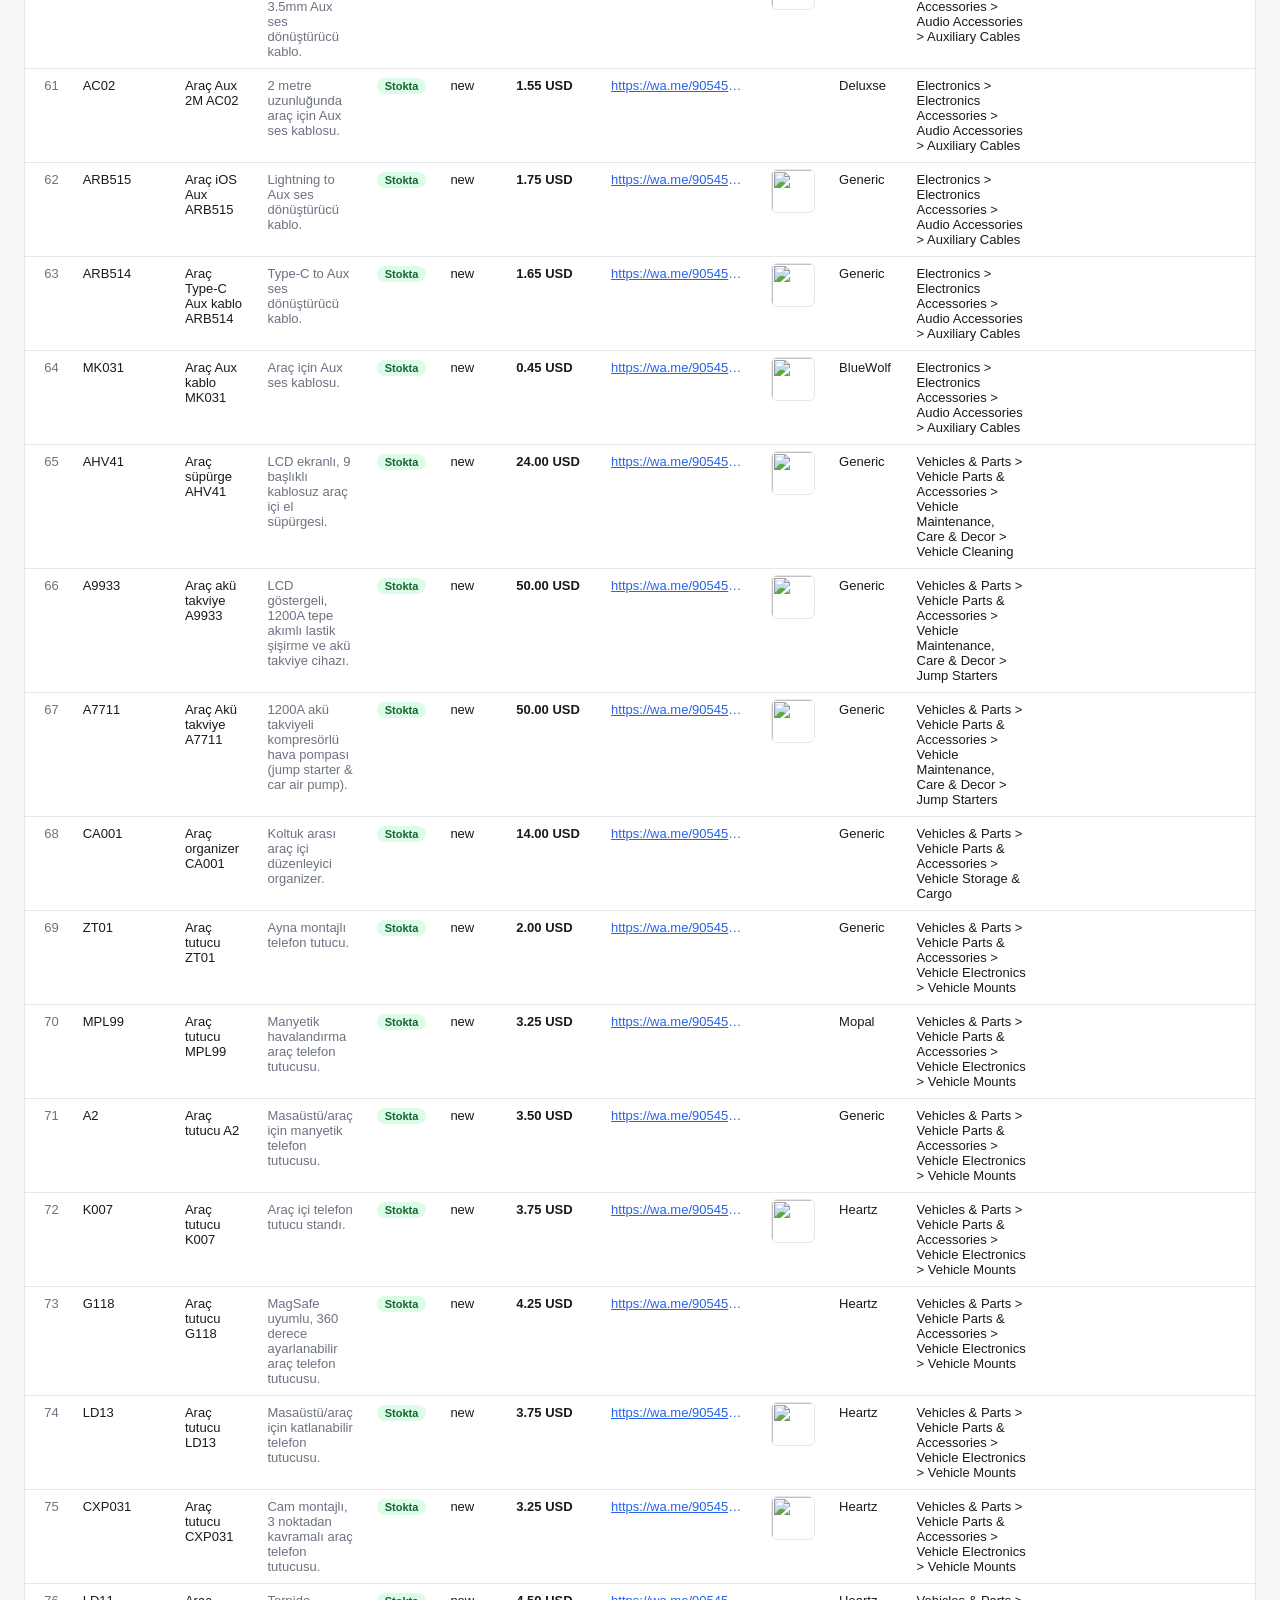
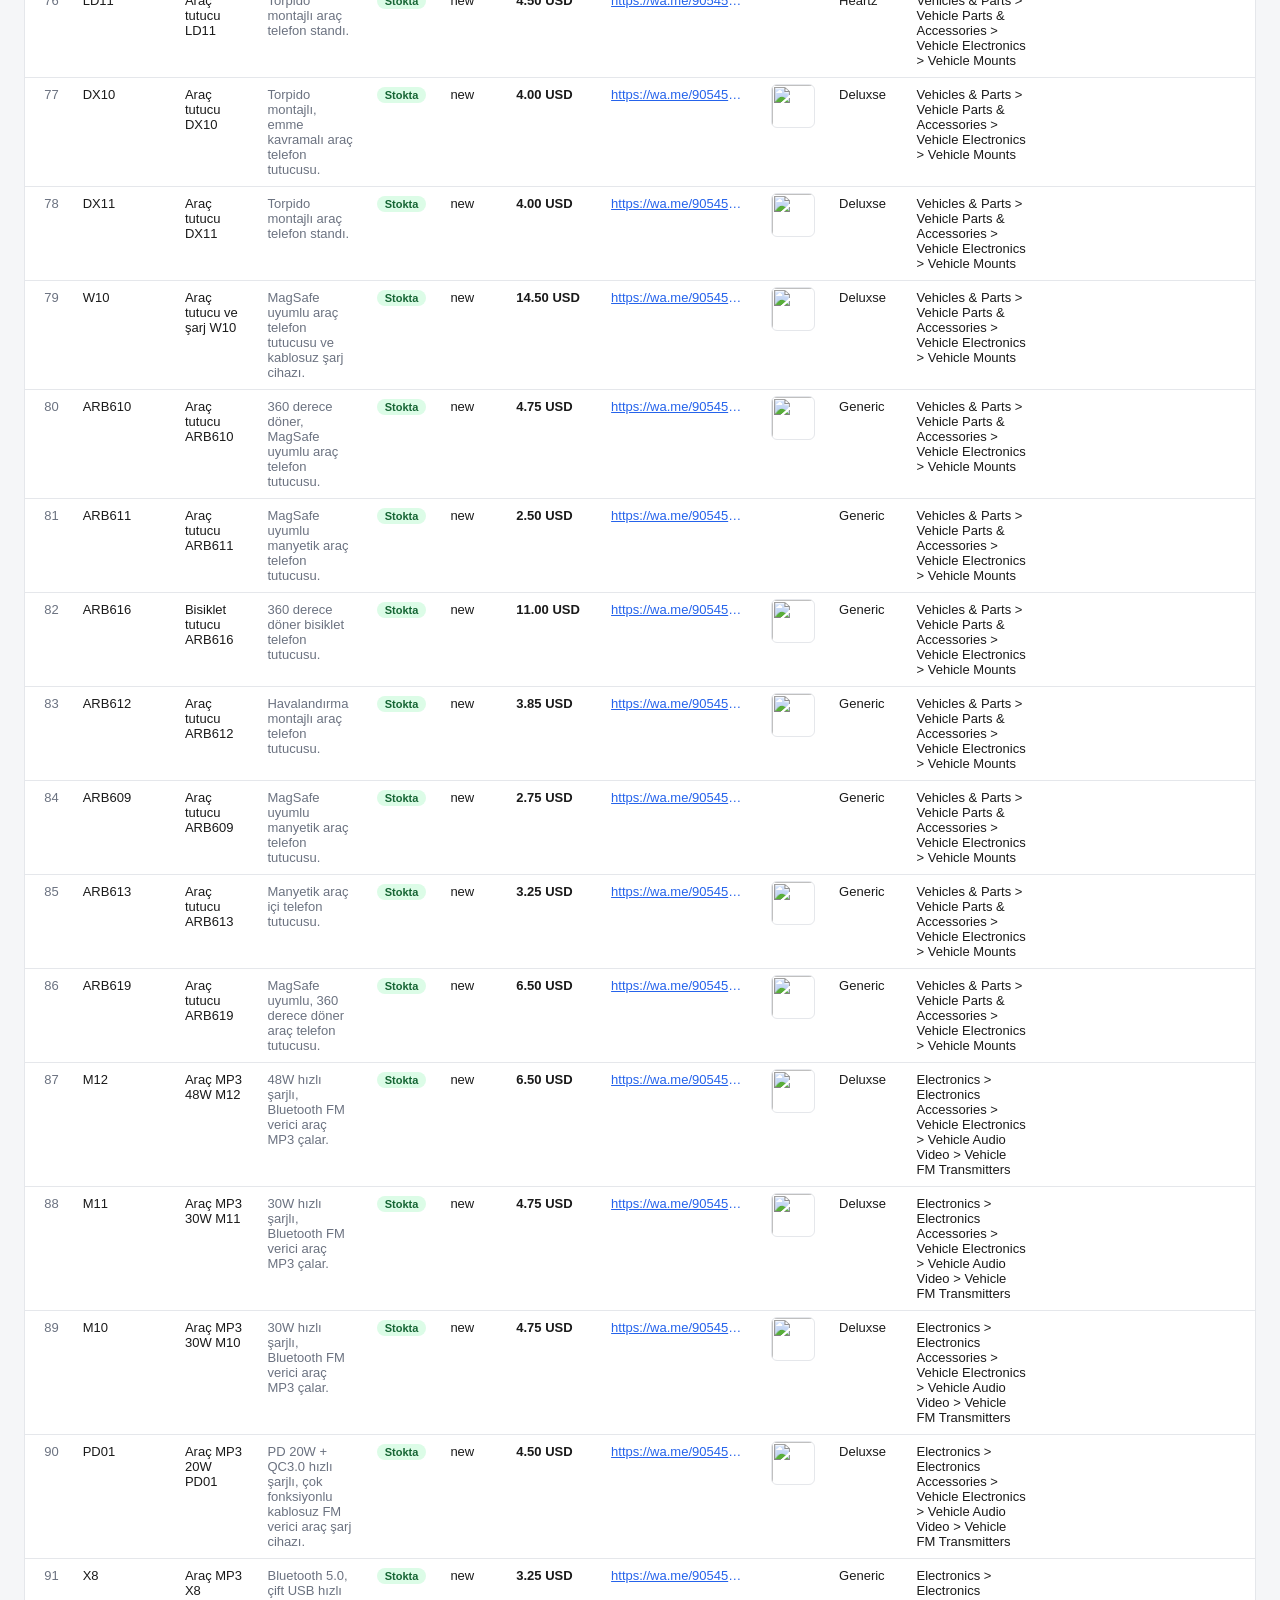
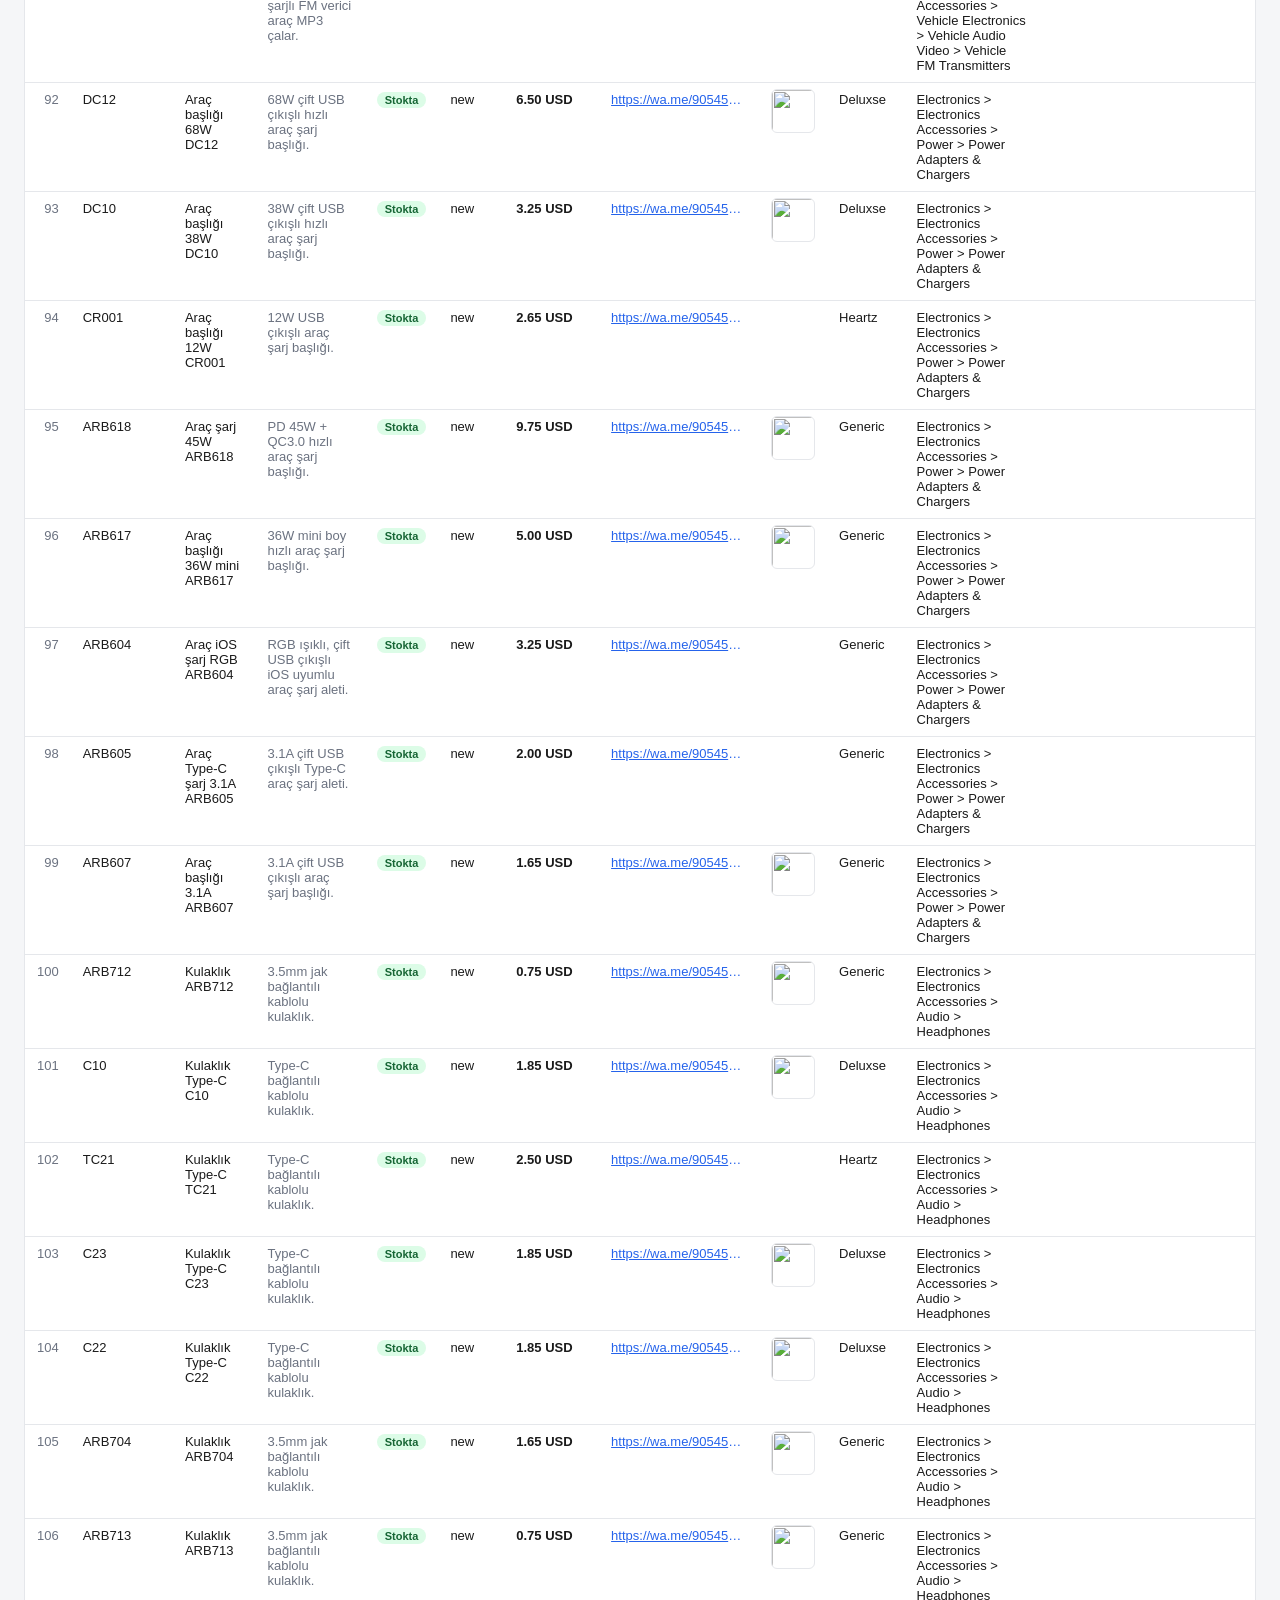
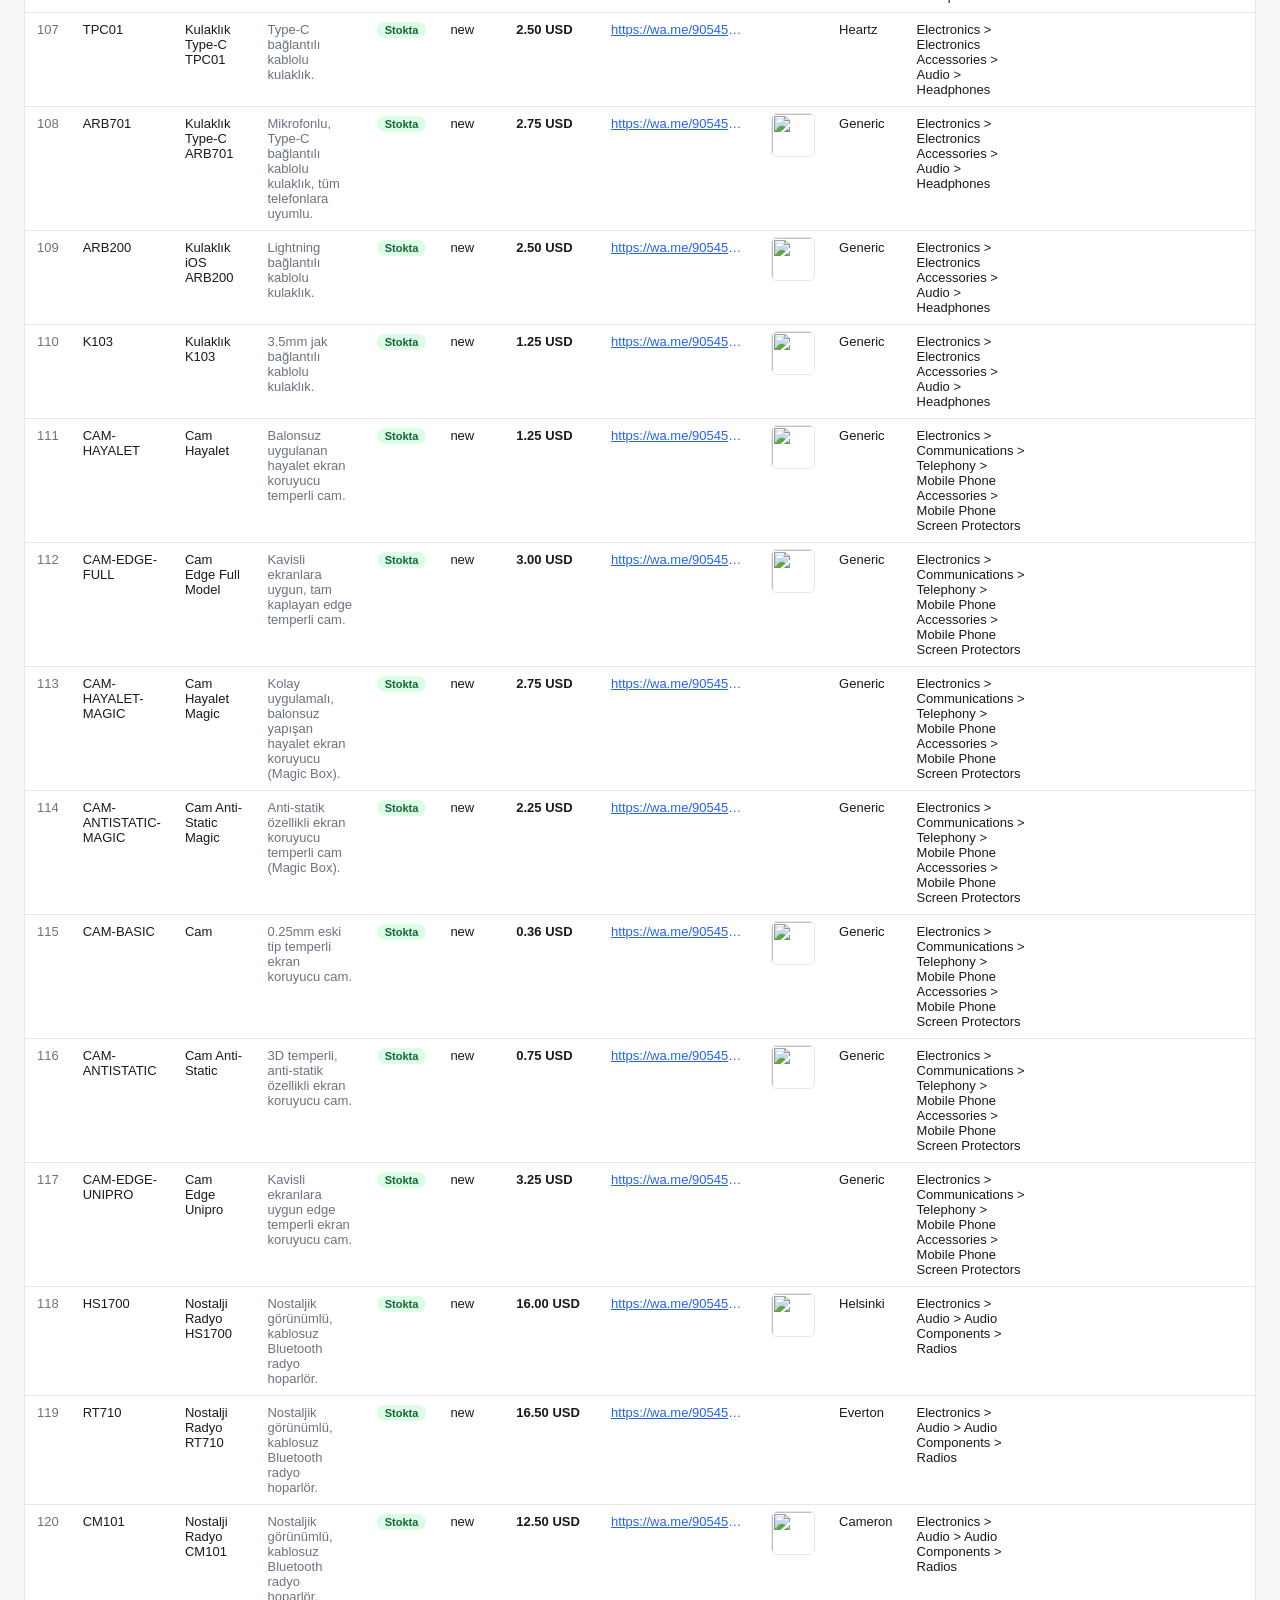
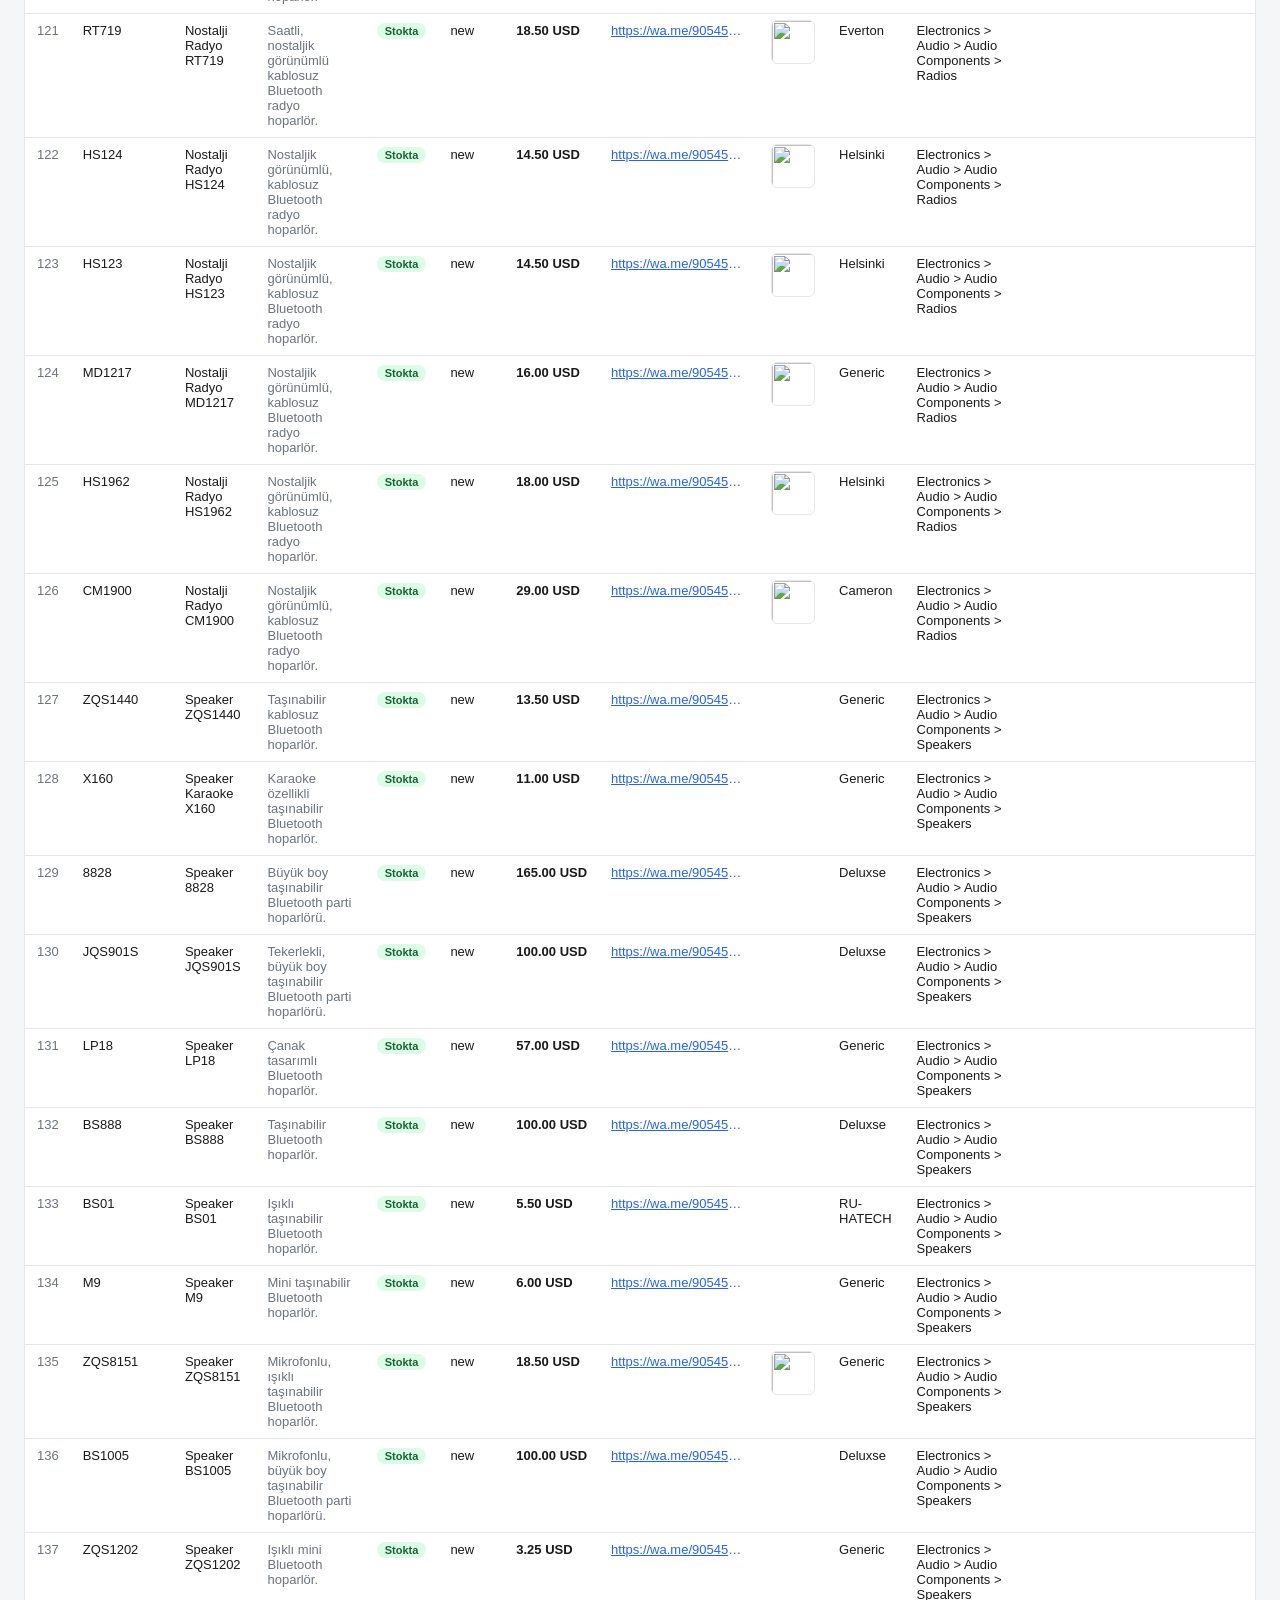
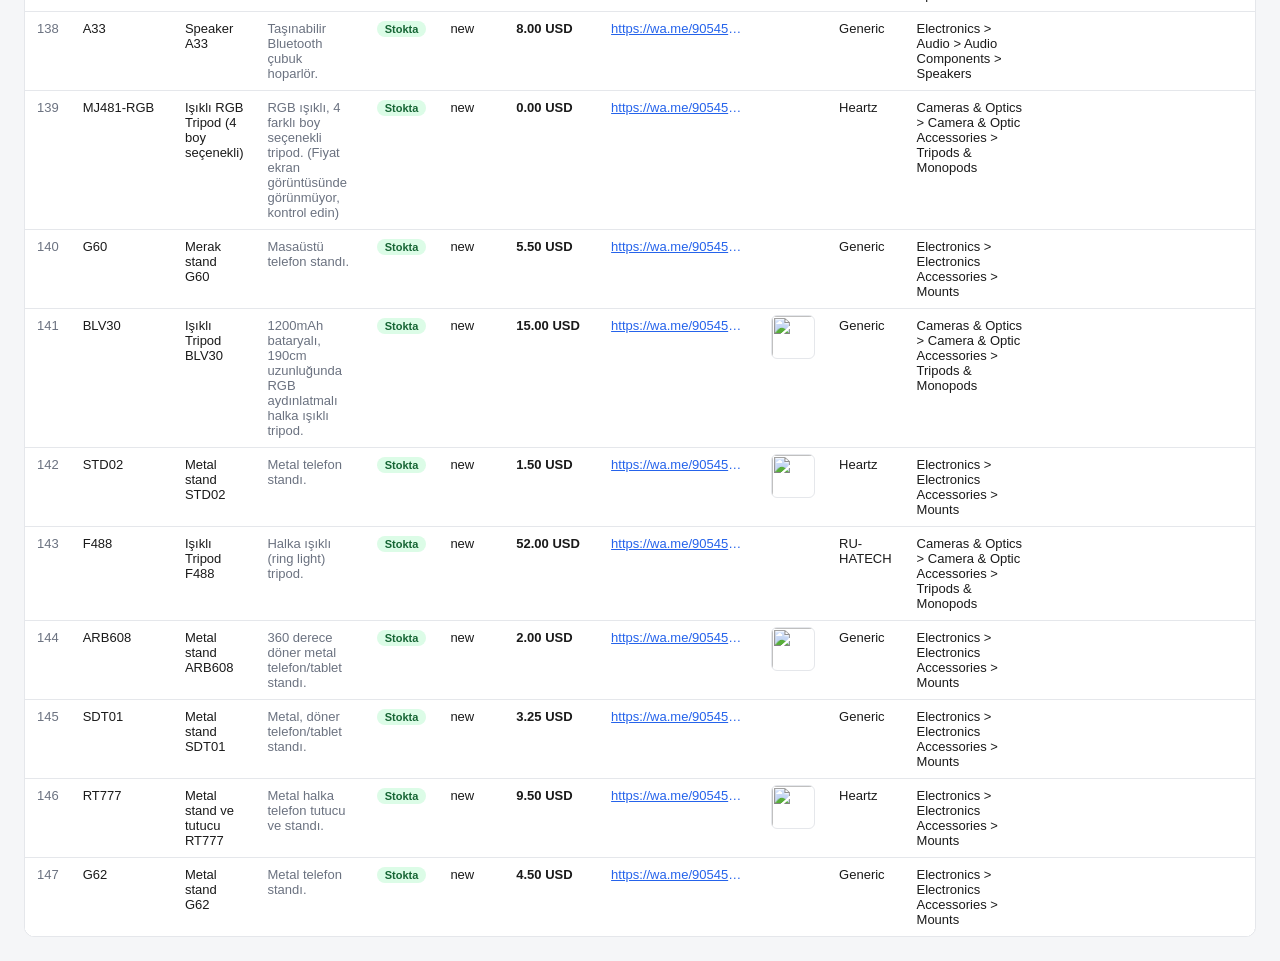
==== commit f019ee85: "yein urunler eklendi" ====
--- a/index.html
+++ b/index.html
@@ -92,6 +92,14 @@
   tbody tr:hover { background: var(--row-hover); }
   td.desc { color: var(--muted); max-width: 320px; }
   td.price { font-weight: 600; white-space: nowrap; }
+  td.link { max-width: 160px; }
+  td.link a {
+    display: block;
+    overflow: hidden;
+    text-overflow: ellipsis;
+    white-space: nowrap;
+    color: var(--accent);
+  }
   th.rownum, td.rownum { color: var(--muted); text-align: right; white-space: nowrap; }
   .badge {
     display: inline-block;
@@ -307,6 +315,11 @@
         const src = escapeHtml(r[key]);
         return '<td class="thumb"><img src="' + src + '" alt="" loading="lazy" onclick="openLightbox(\'' + src + '\')"></td>';
       }
+      if (key === 'link') {
+        if (!r[key]) return '<td class="link"></td>';
+        const href = escapeHtml(r[key]);
+        return '<td class="link"><a href="' + href + '" target="_blank" rel="noopener" title="' + href + '">' + href + '</a></td>';
+      }
       return '<td>' + escapeHtml(r[key]) + '</td>';
     });
     return '<tr><td class="rownum">' + (idx + 1) + '</td>' + cells.join('') + '</tr>';
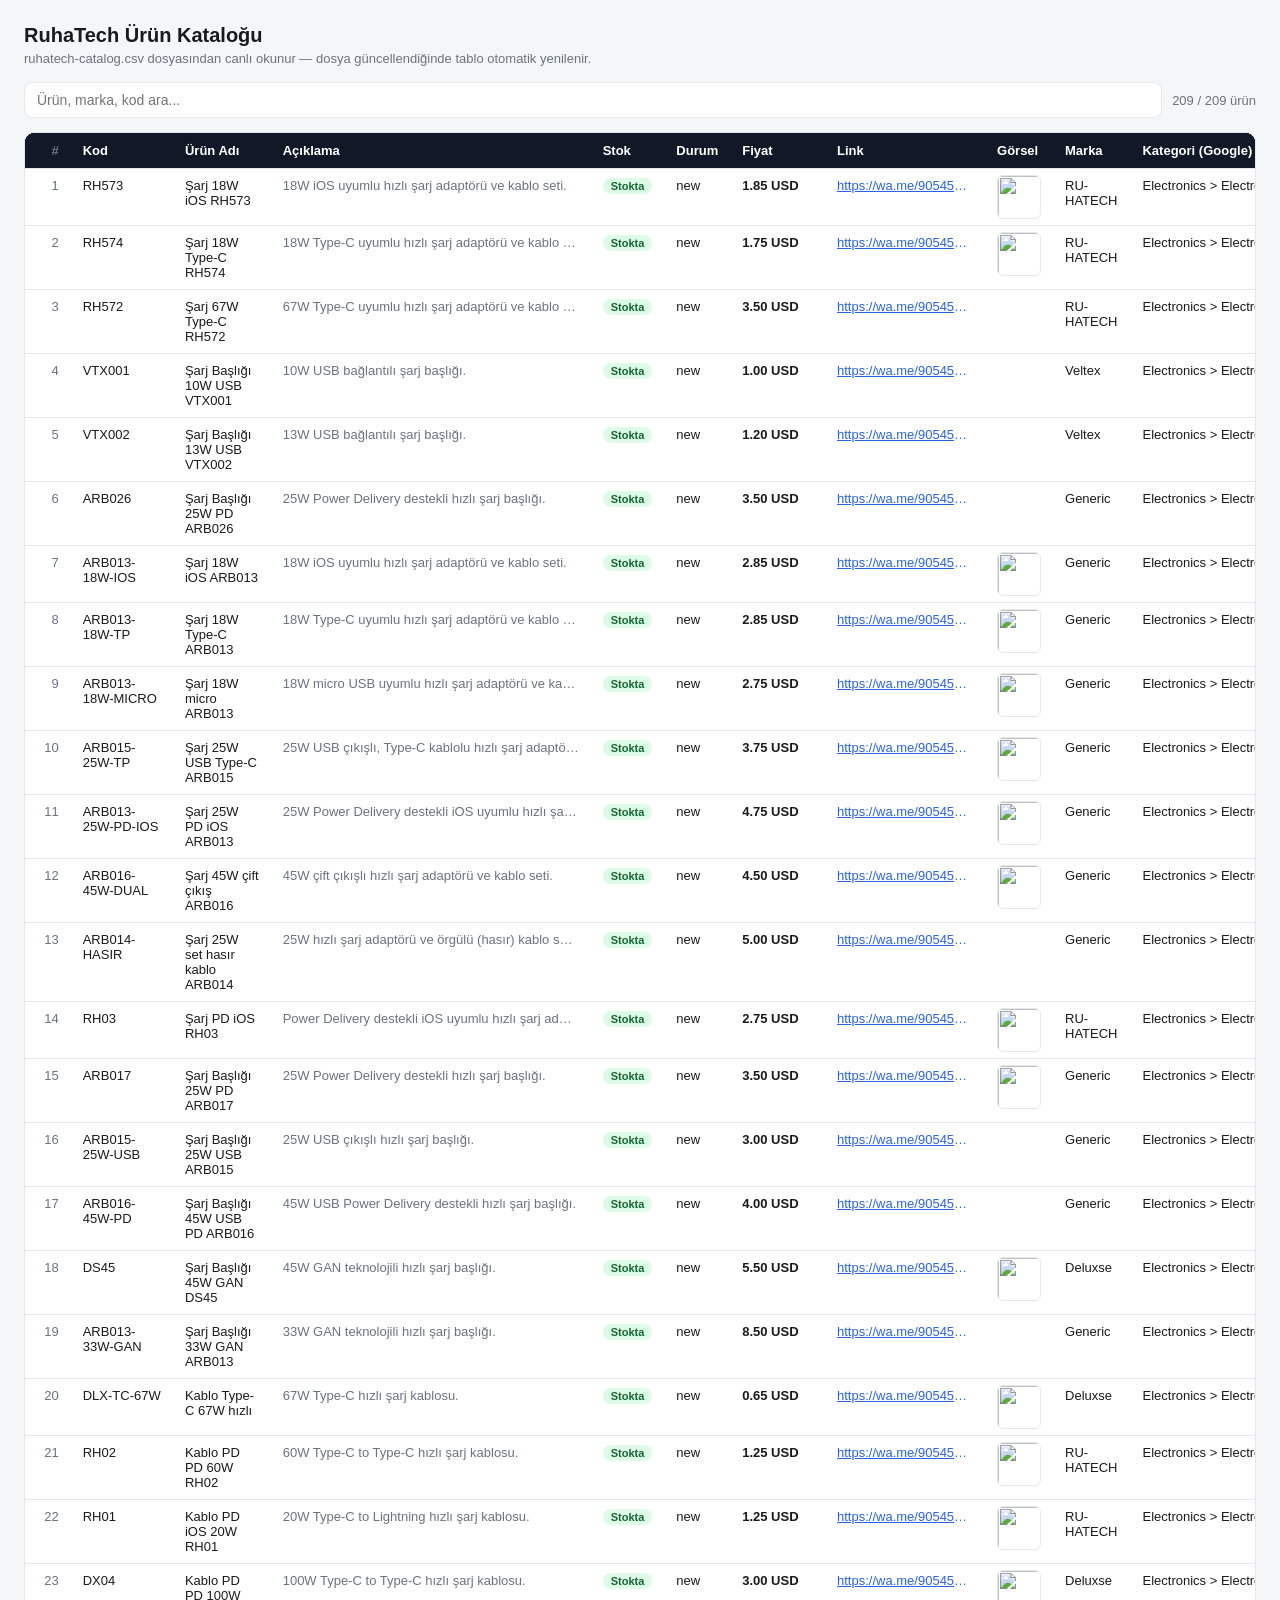
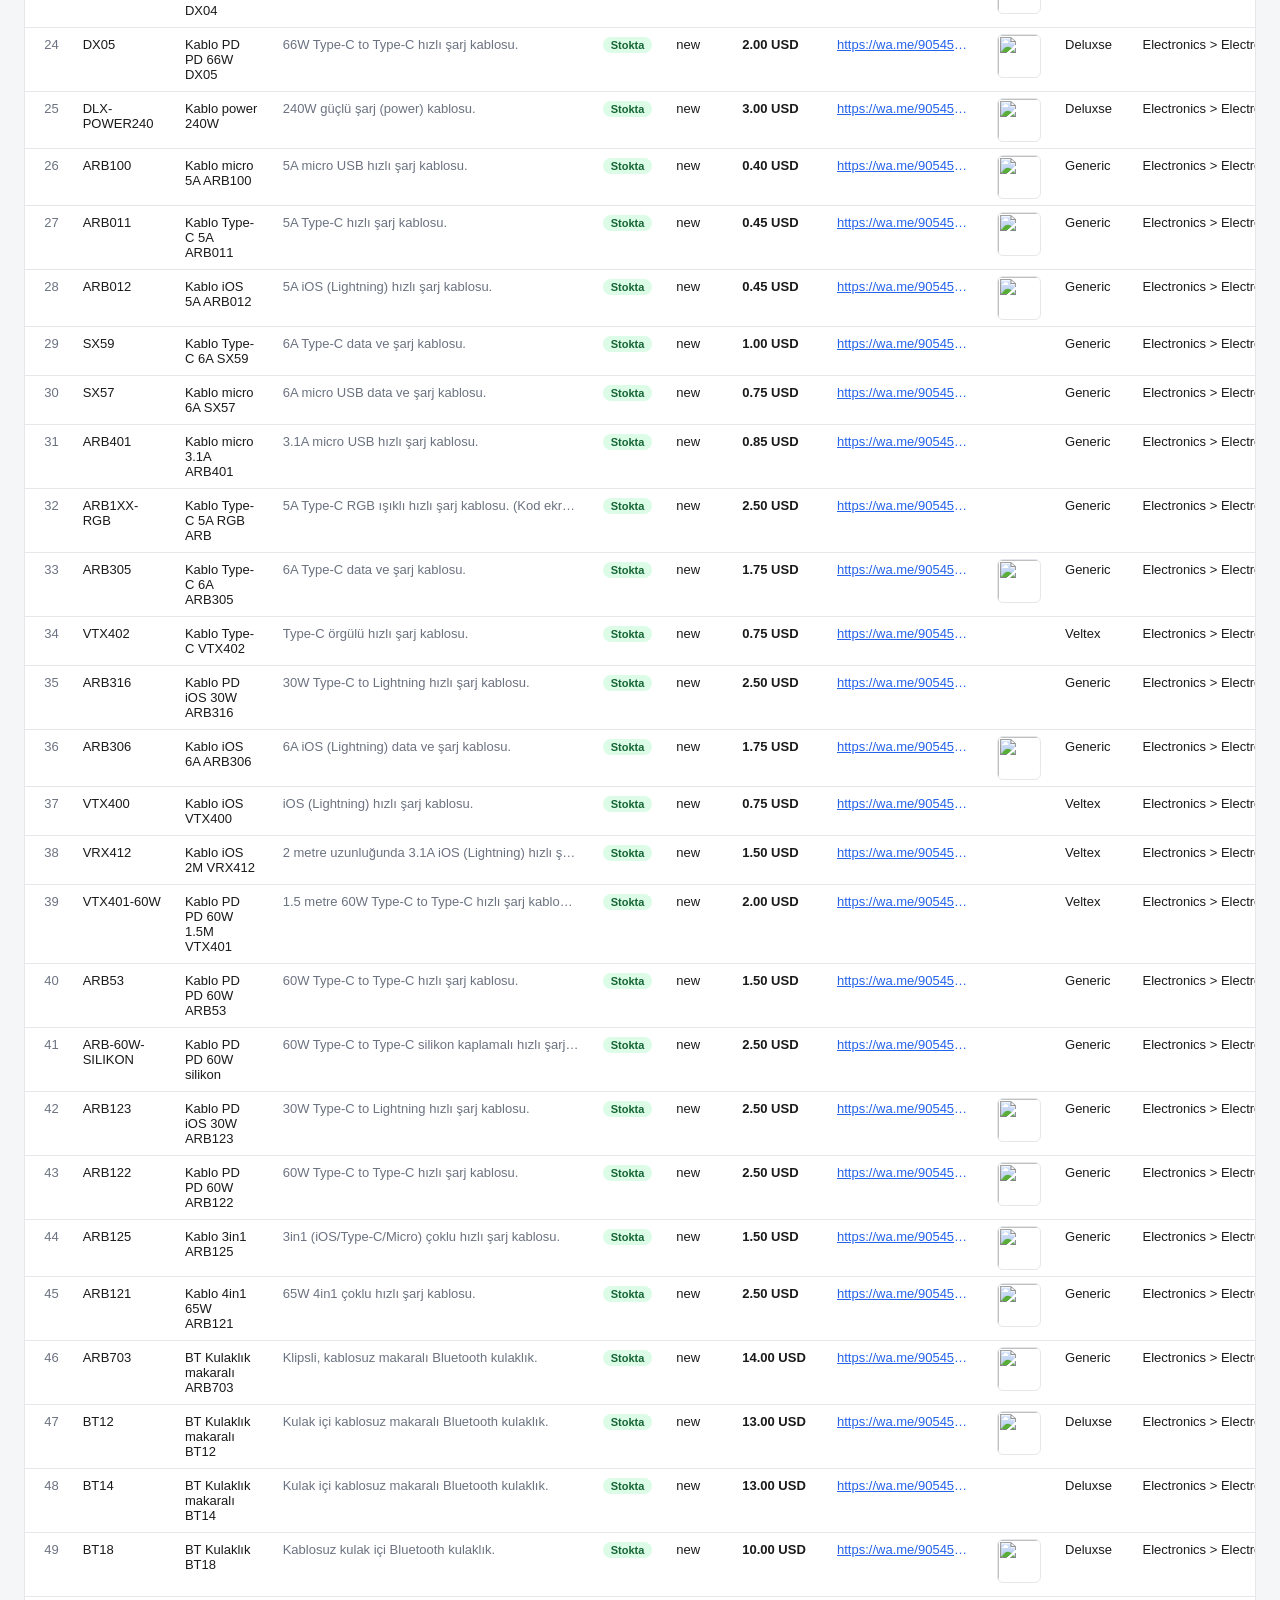
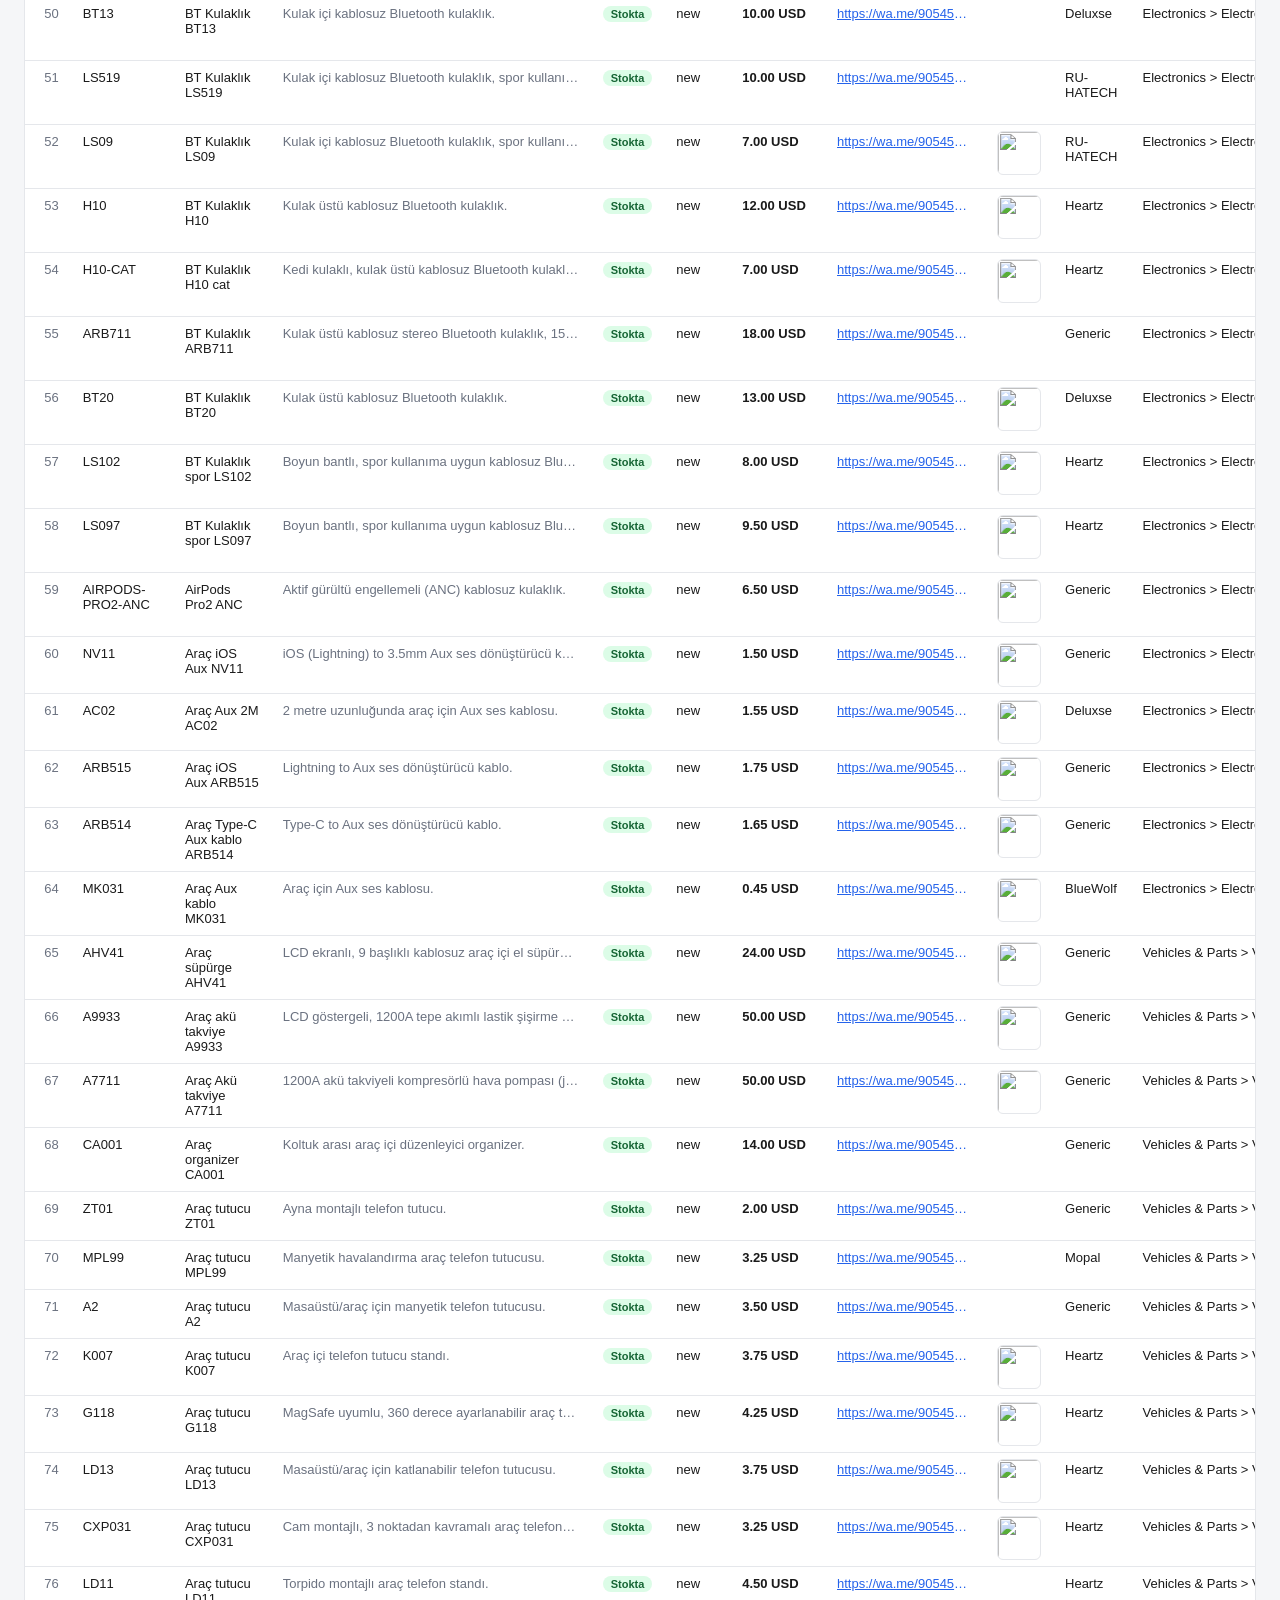
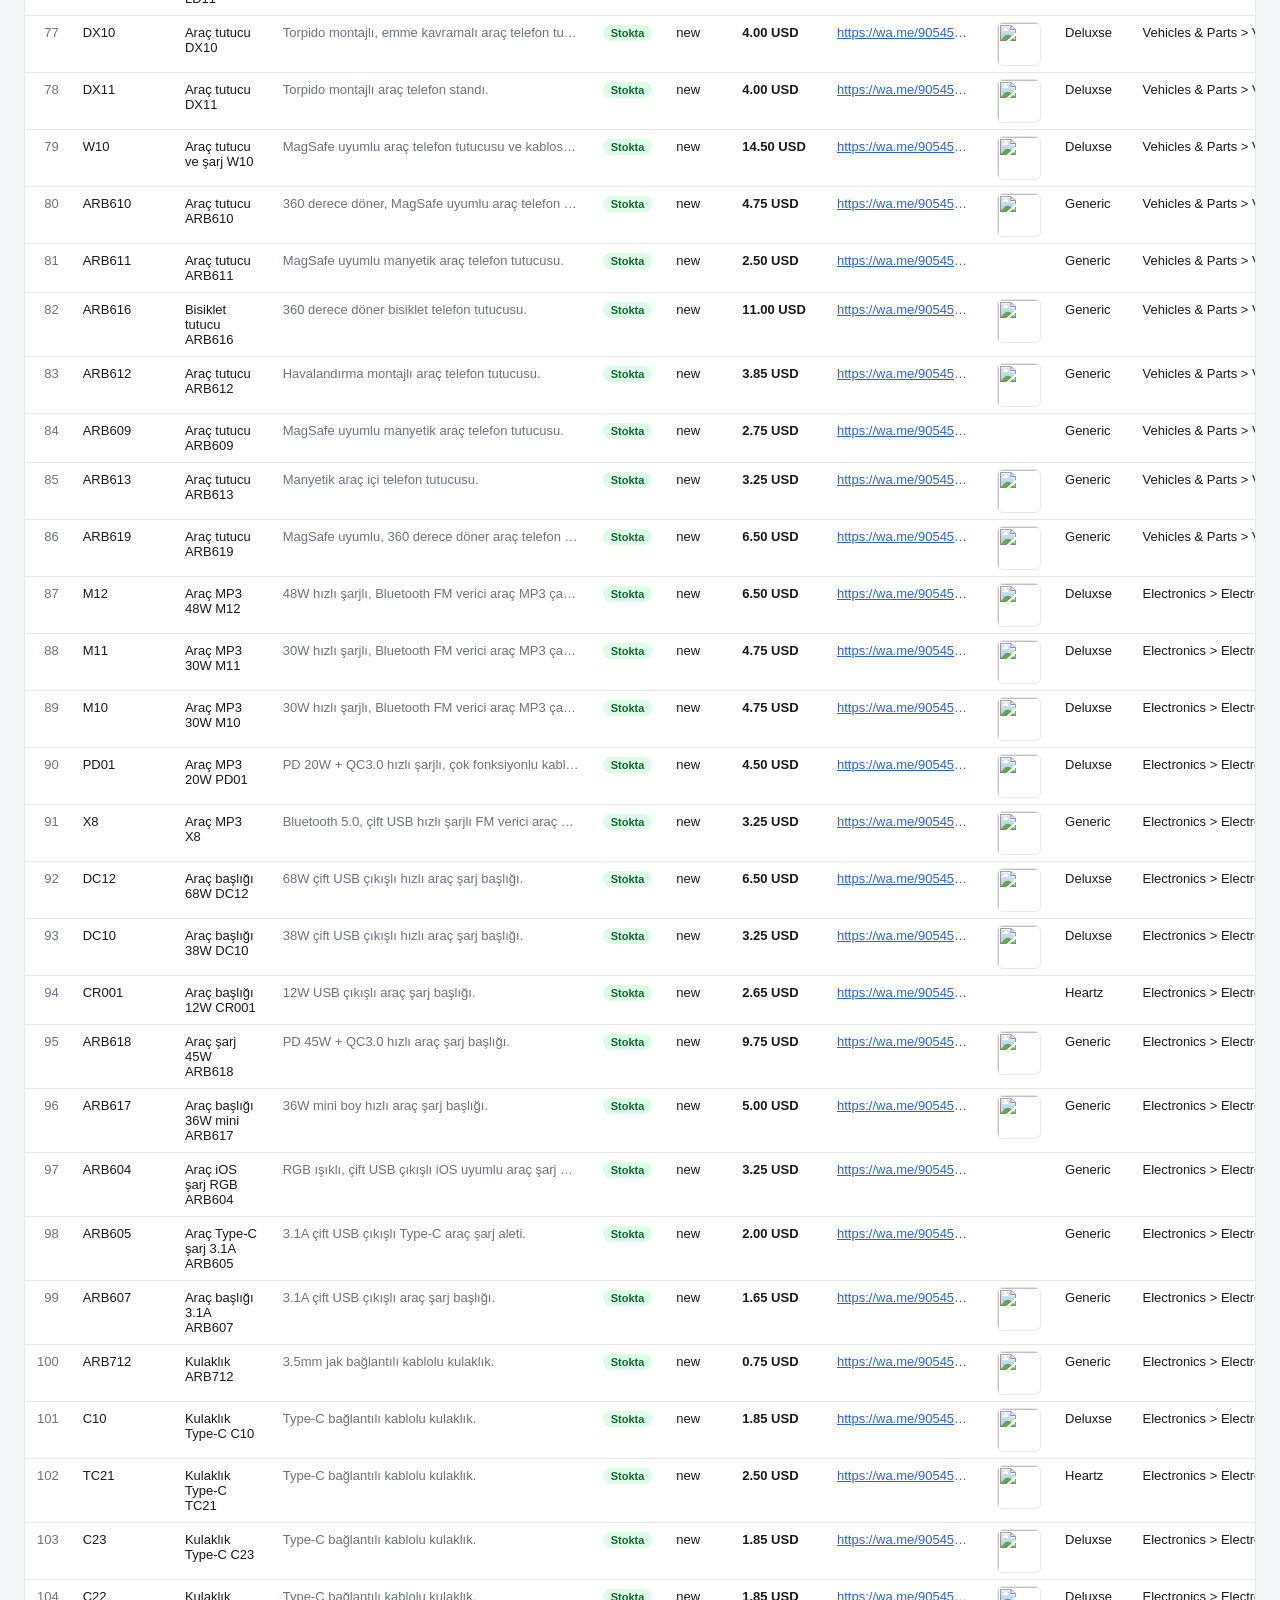
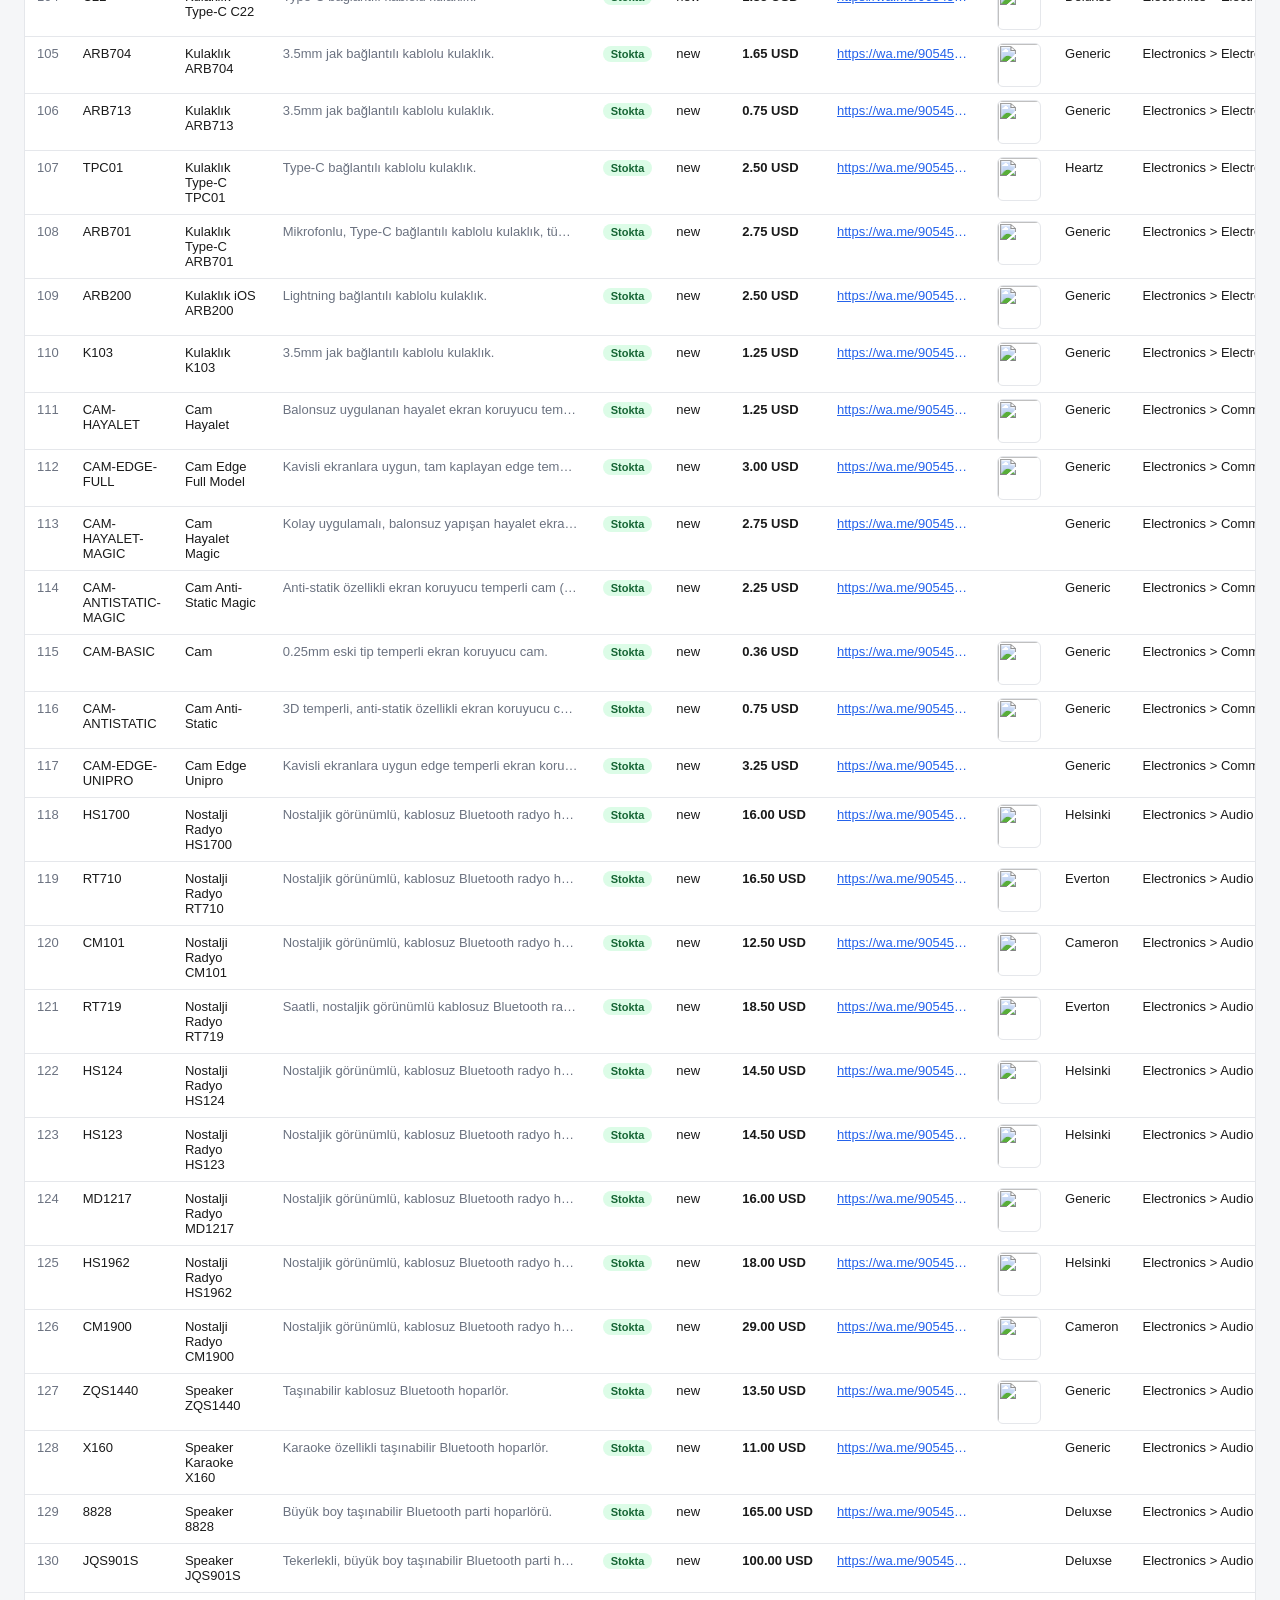
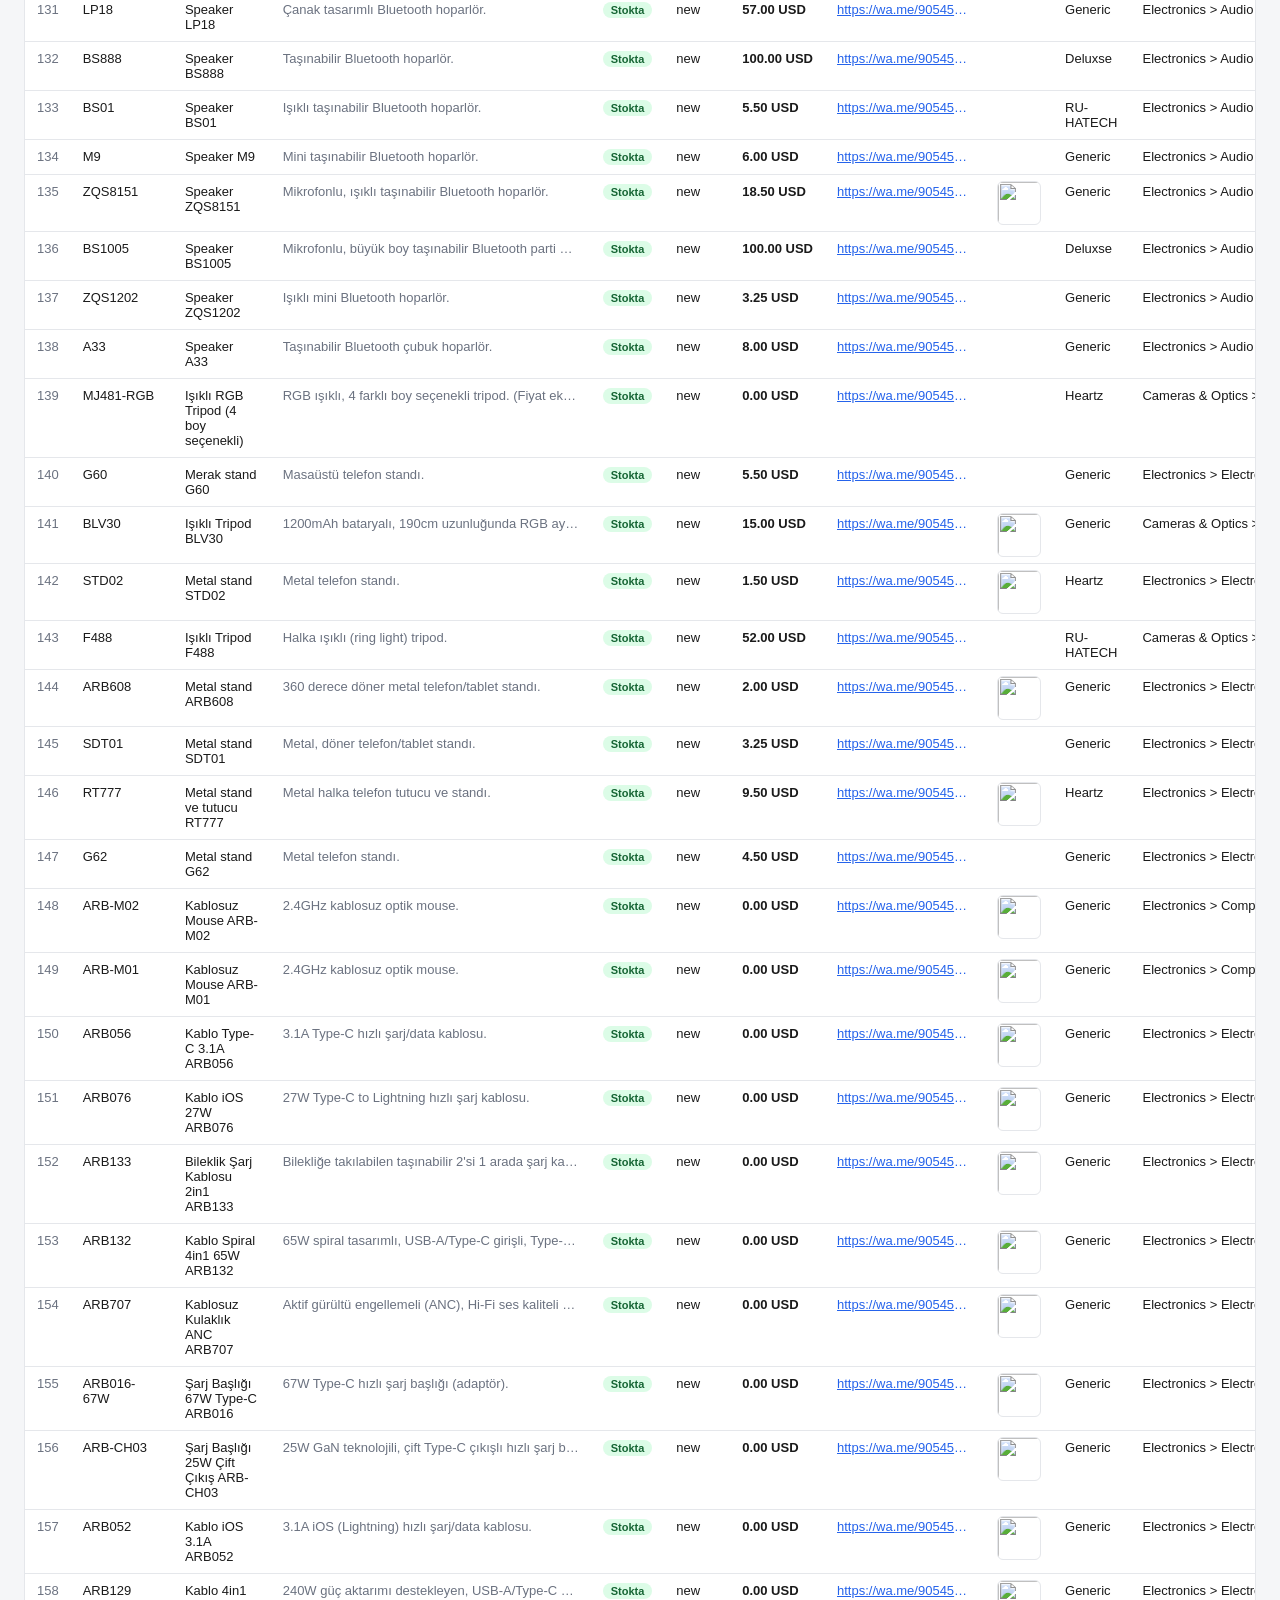
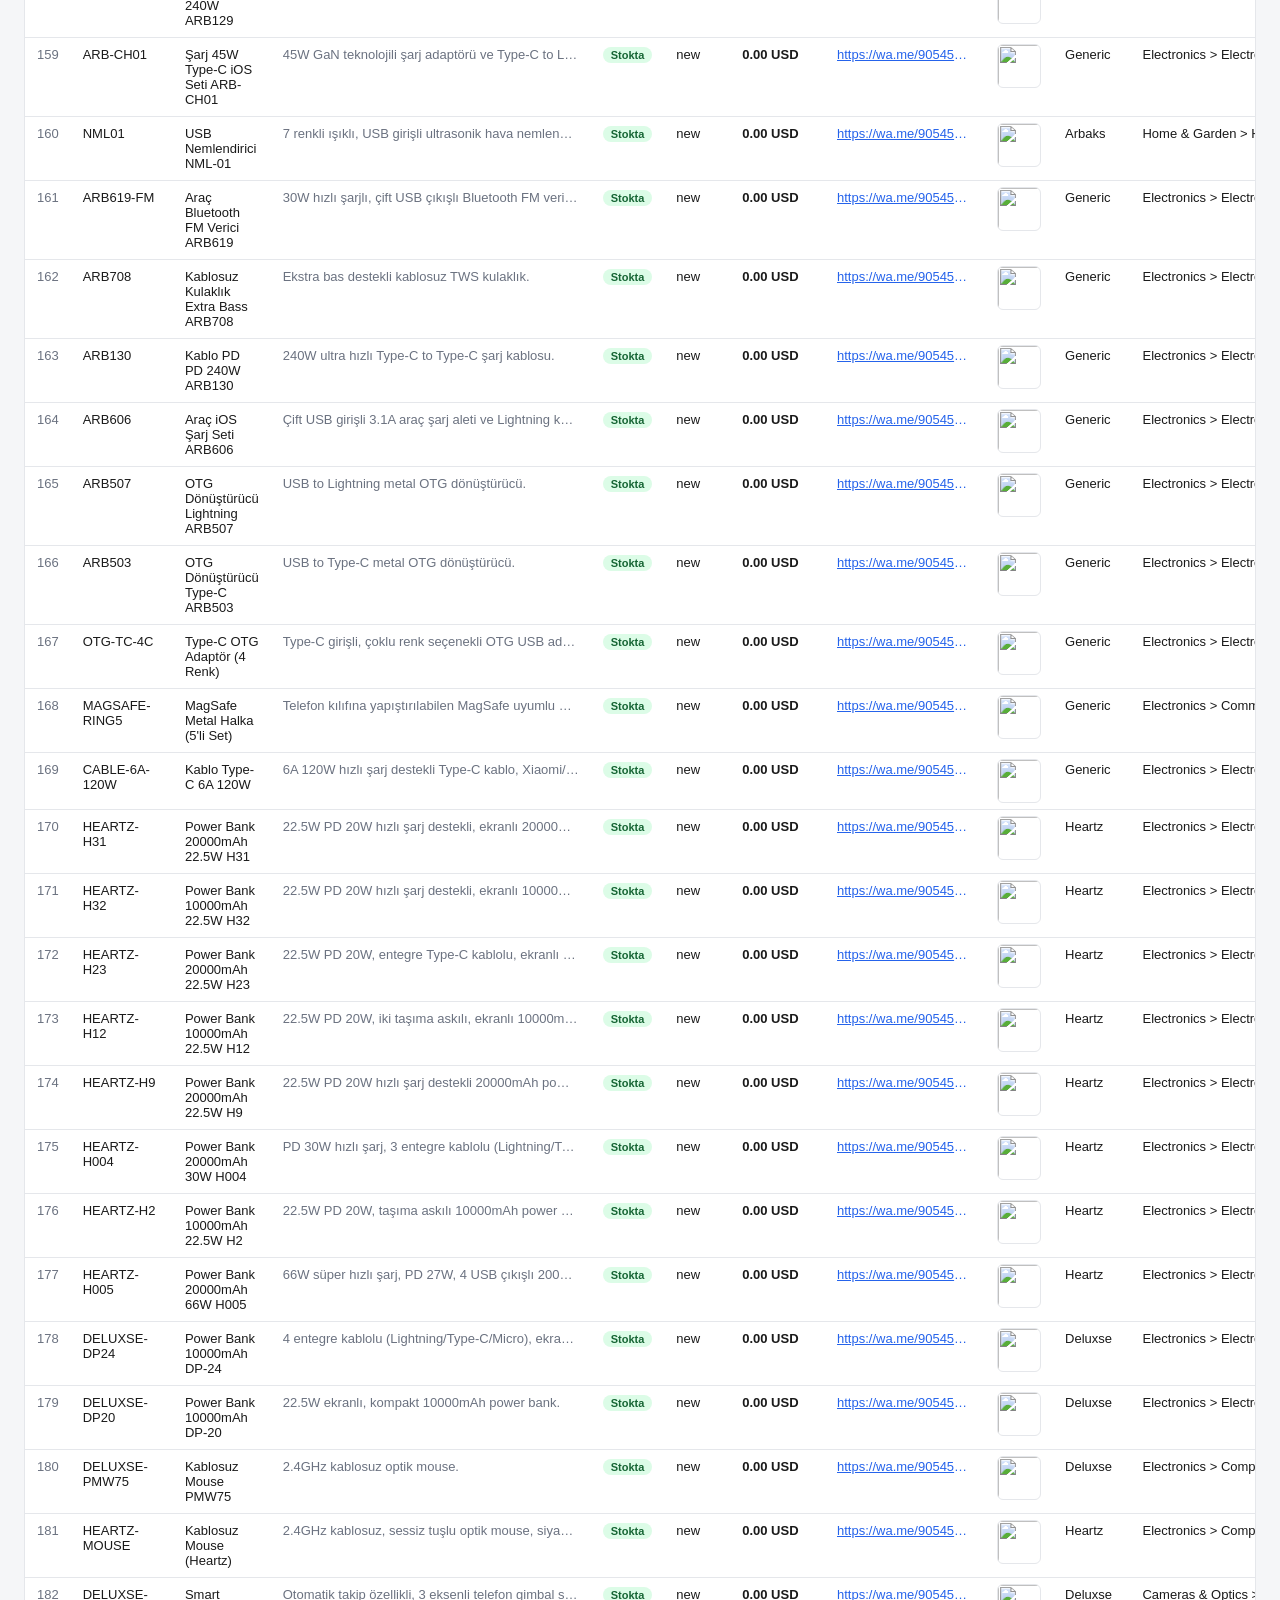
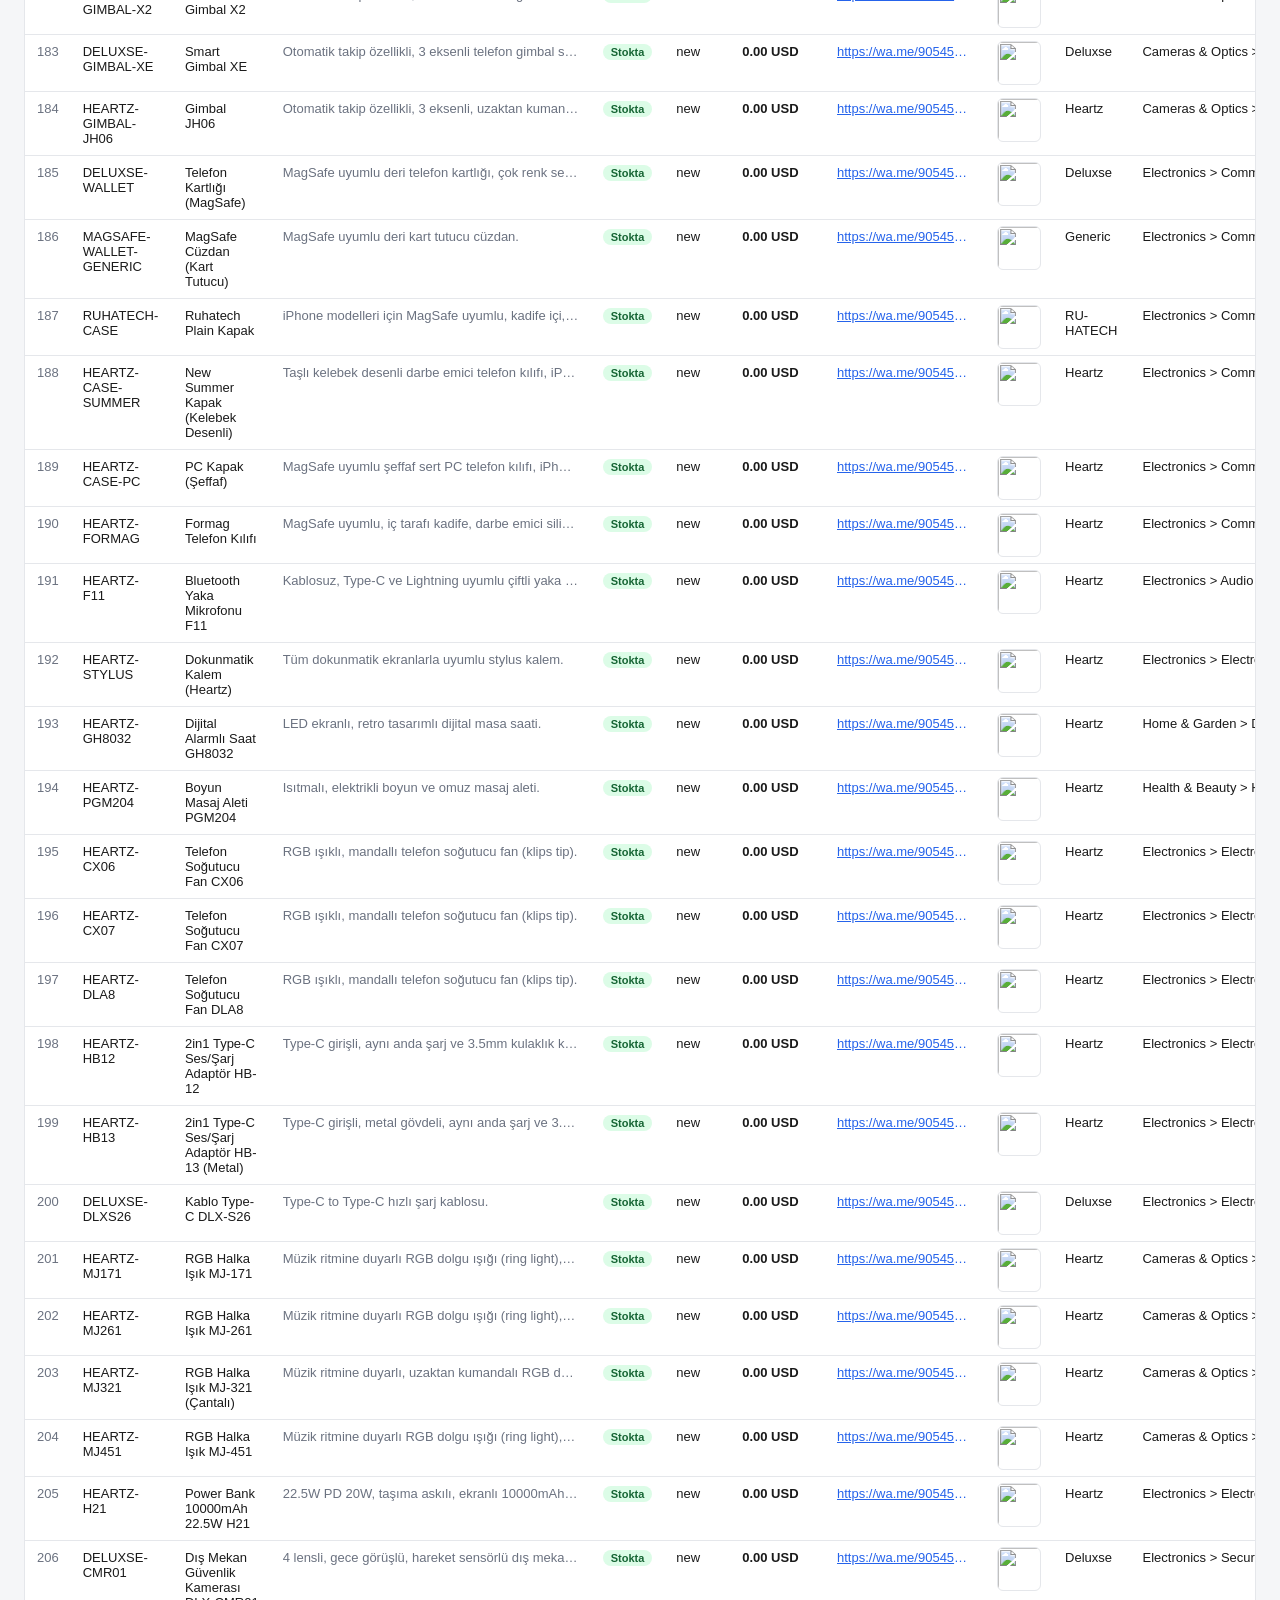
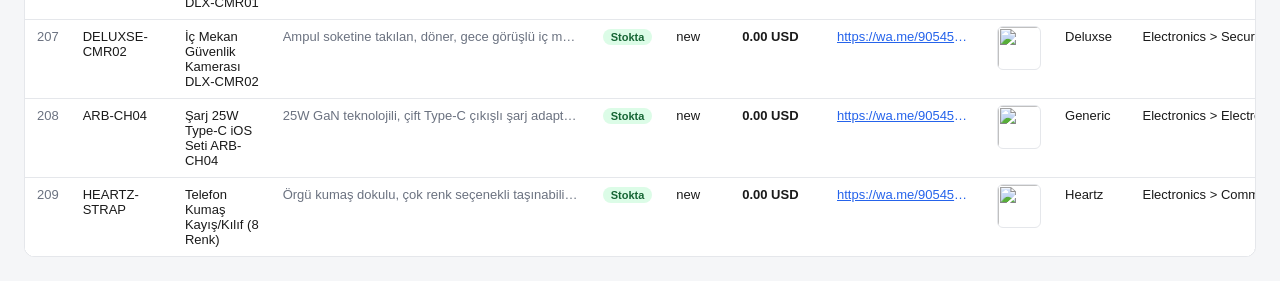
==== commit 7e8e223c: "yeni urunler" ====
--- a/index.html
+++ b/index.html
@@ -91,6 +91,12 @@
   }
   tbody tr:hover { background: var(--row-hover); }
   td.desc { color: var(--muted); max-width: 320px; }
+  td.desc span, td.cat span {
+    display: block;
+    overflow: hidden;
+    text-overflow: ellipsis;
+    white-space: nowrap;
+  }
   td.price { font-weight: 600; white-space: nowrap; }
   td.link { max-width: 160px; }
   td.link a {
@@ -100,6 +106,7 @@
     white-space: nowrap;
     color: var(--accent);
   }
+  td.cat { max-width: 220px; }
   th.rownum, td.rownum { color: var(--muted); text-align: right; white-space: nowrap; }
   .badge {
     display: inline-block;
@@ -187,7 +194,7 @@
   material: 'Materyal', pattern: 'Desen', shipping: 'Kargo', shipping_weight: 'Kargo Ağırlığı',
   offer_disclaimer: 'Açıklama Notu', offer_disclaimer_url: 'Açıklama URL',
   'video[0].url': 'Video URL', 'video[0].tag[0]': 'Video Etiket', gtin: 'GTIN',
-  'product_tags[0]': 'Etiket 1', 'product_tags[1]': 'Etiket 2', 'style[0]': 'Stil',
+  'product_tags[0]': 'Etiket 1', 'product_tags[1]': 'Etiket 2', 'product_tags[2]': 'Etiket 3', 'style[0]': 'Stil',
 };
 
 // CSV'deki tüm başlıklardan otomatik türetilir (loadCatalog içinde doldurulur).
@@ -309,7 +316,14 @@
           (inStock ? 'Stokta' : 'Stok Dışı') + '</span></td>';
       }
       if (key === 'price') return '<td class="price">' + escapeHtml(r[key]) + '</td>';
-      if (key === 'description') return '<td class="desc">' + escapeHtml(r[key]) + '</td>';
+      if (key === 'description') {
+        const v = escapeHtml(r[key]);
+        return '<td class="desc"><span title="' + v + '">' + v + '</span></td>';
+      }
+      if (key === 'google_product_category') {
+        const v = escapeHtml(r[key]);
+        return '<td class="cat"><span title="' + v + '">' + v + '</span></td>';
+      }
       if (key === 'image_link') {
         if (!r[key]) return '<td class="thumb"></td>';
         const src = escapeHtml(r[key]);
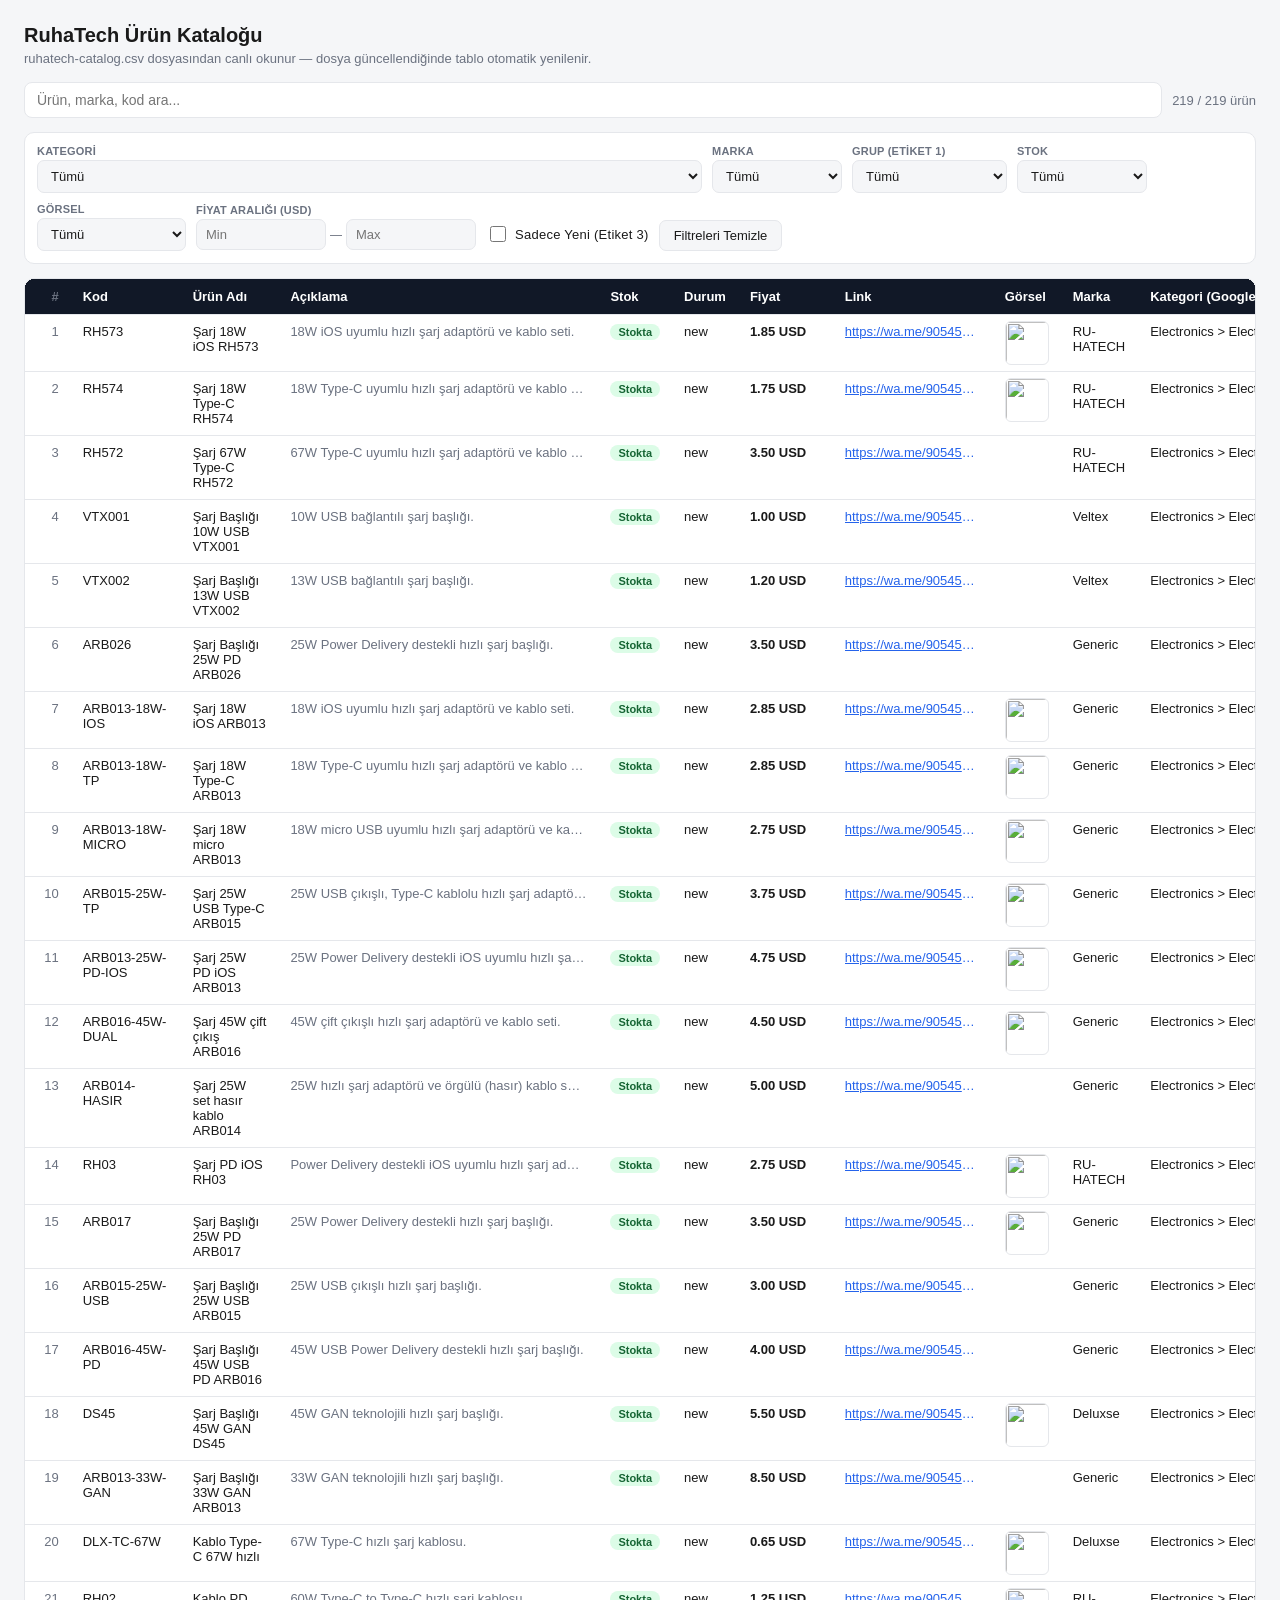
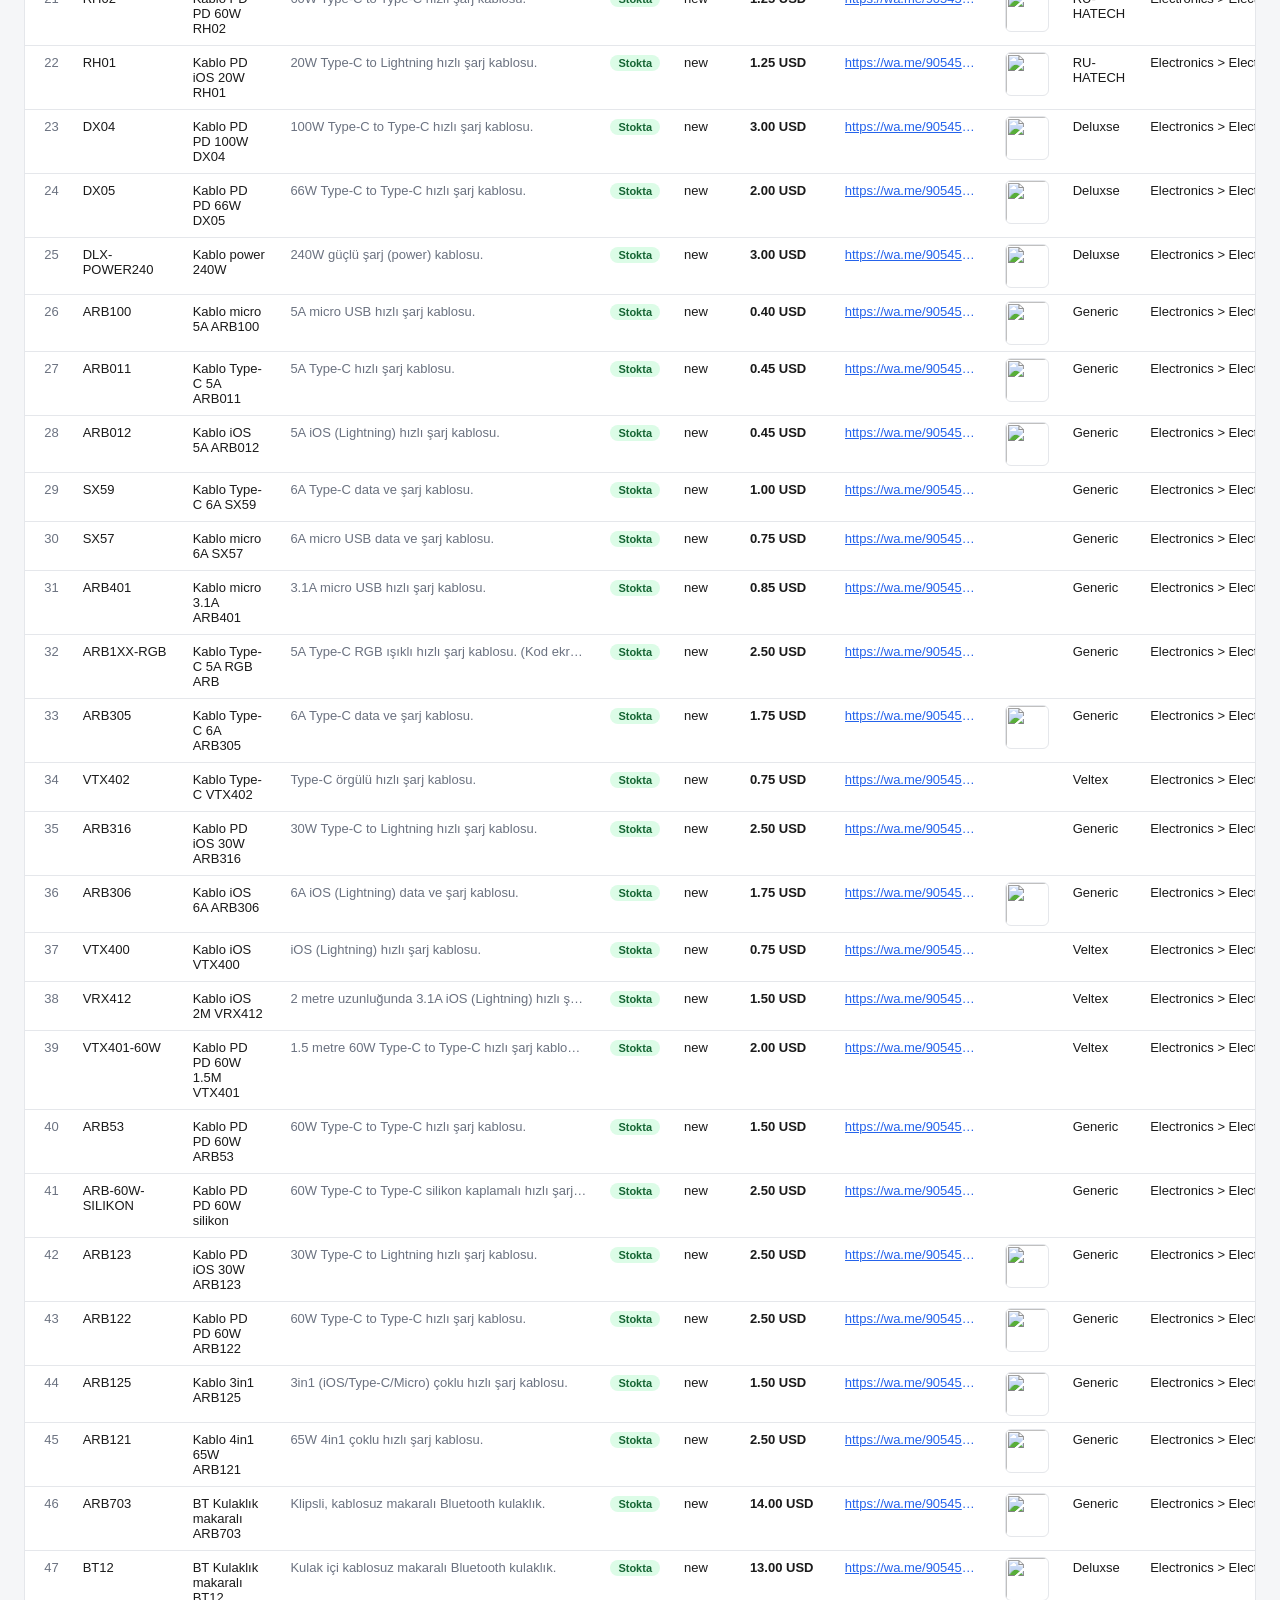
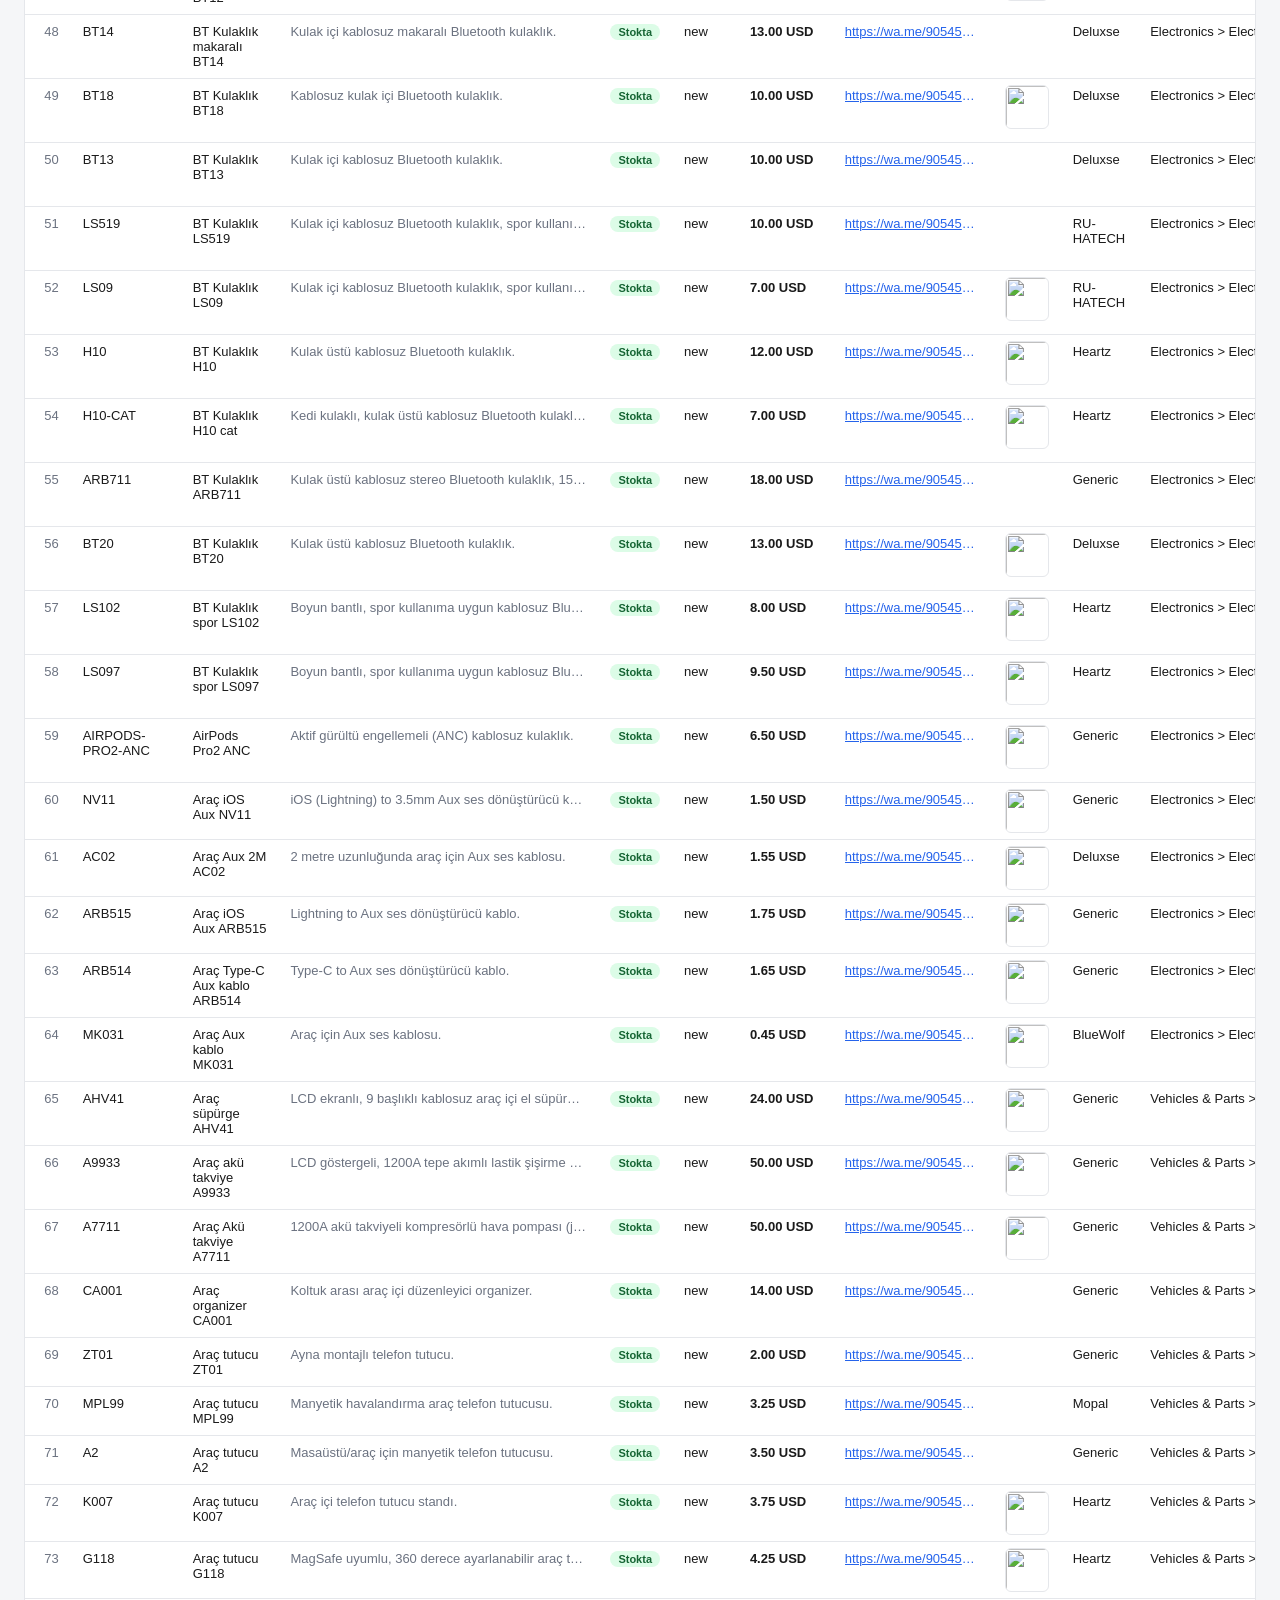
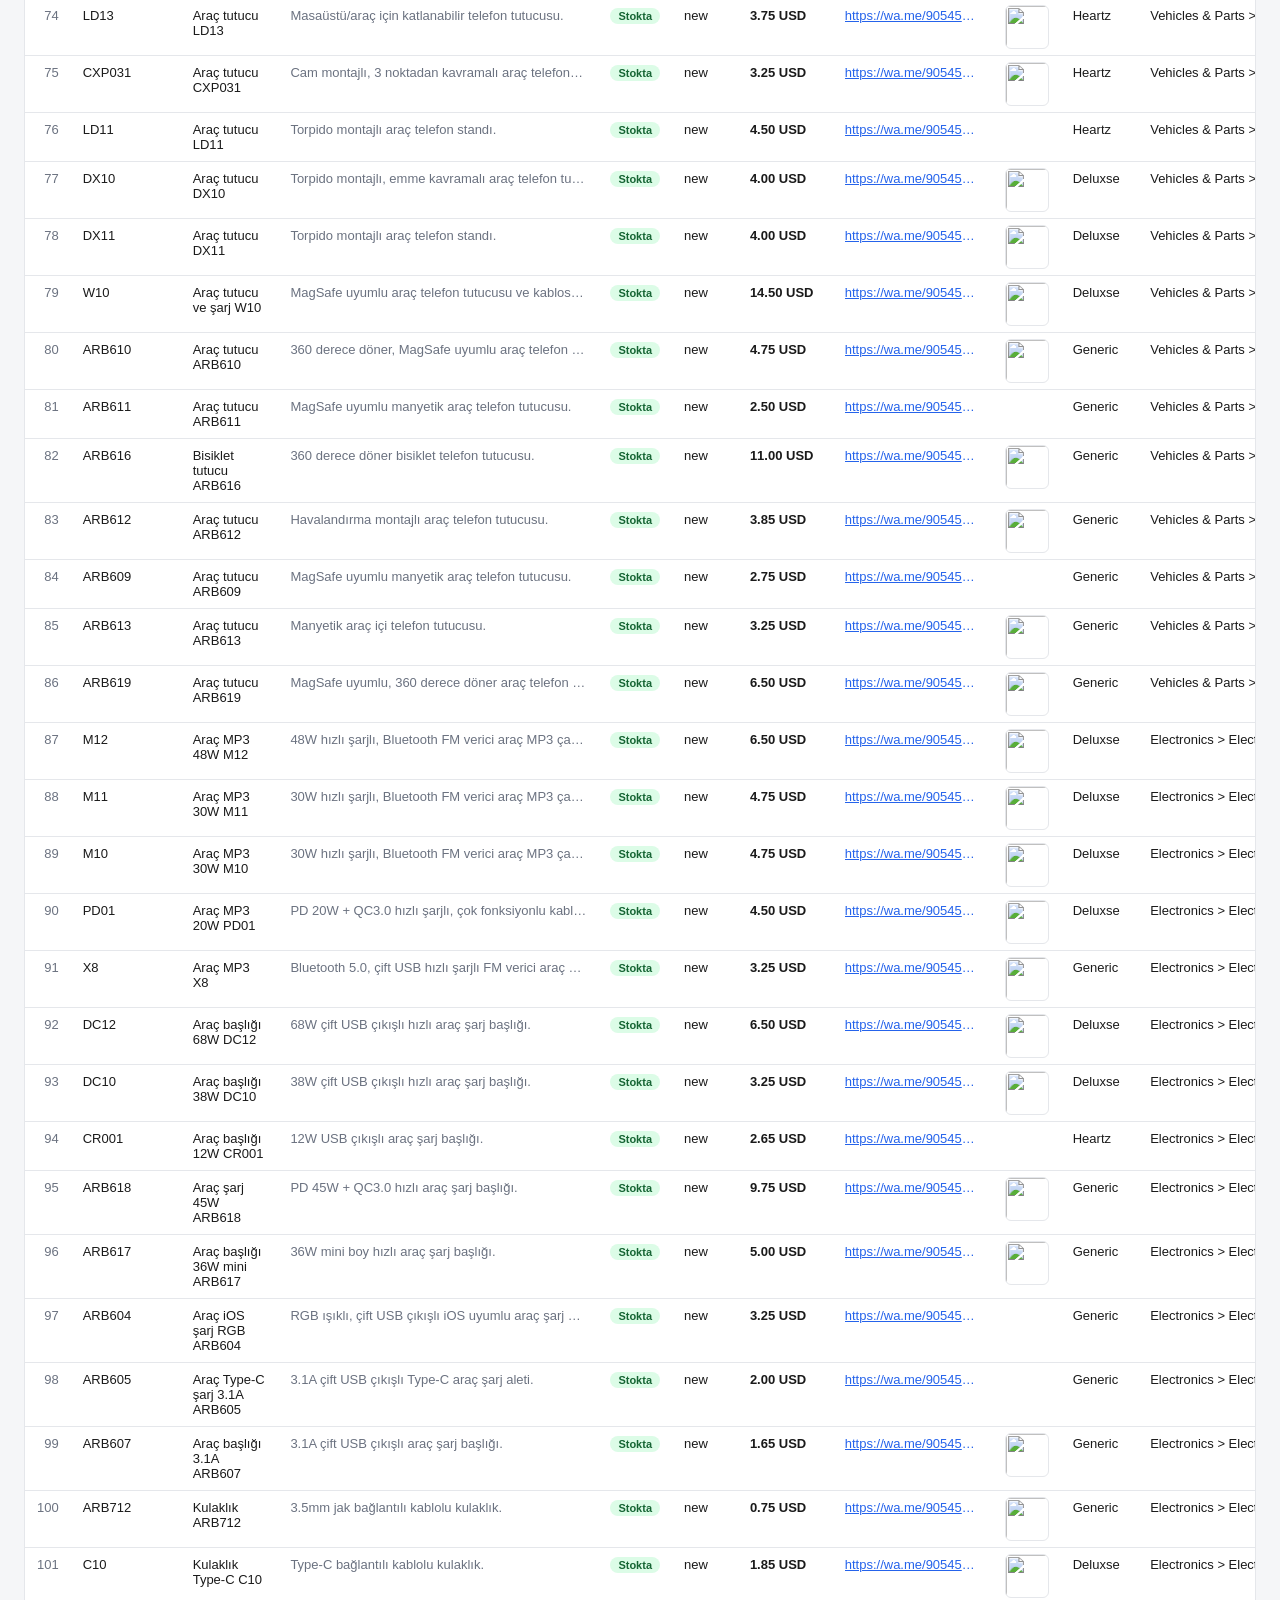
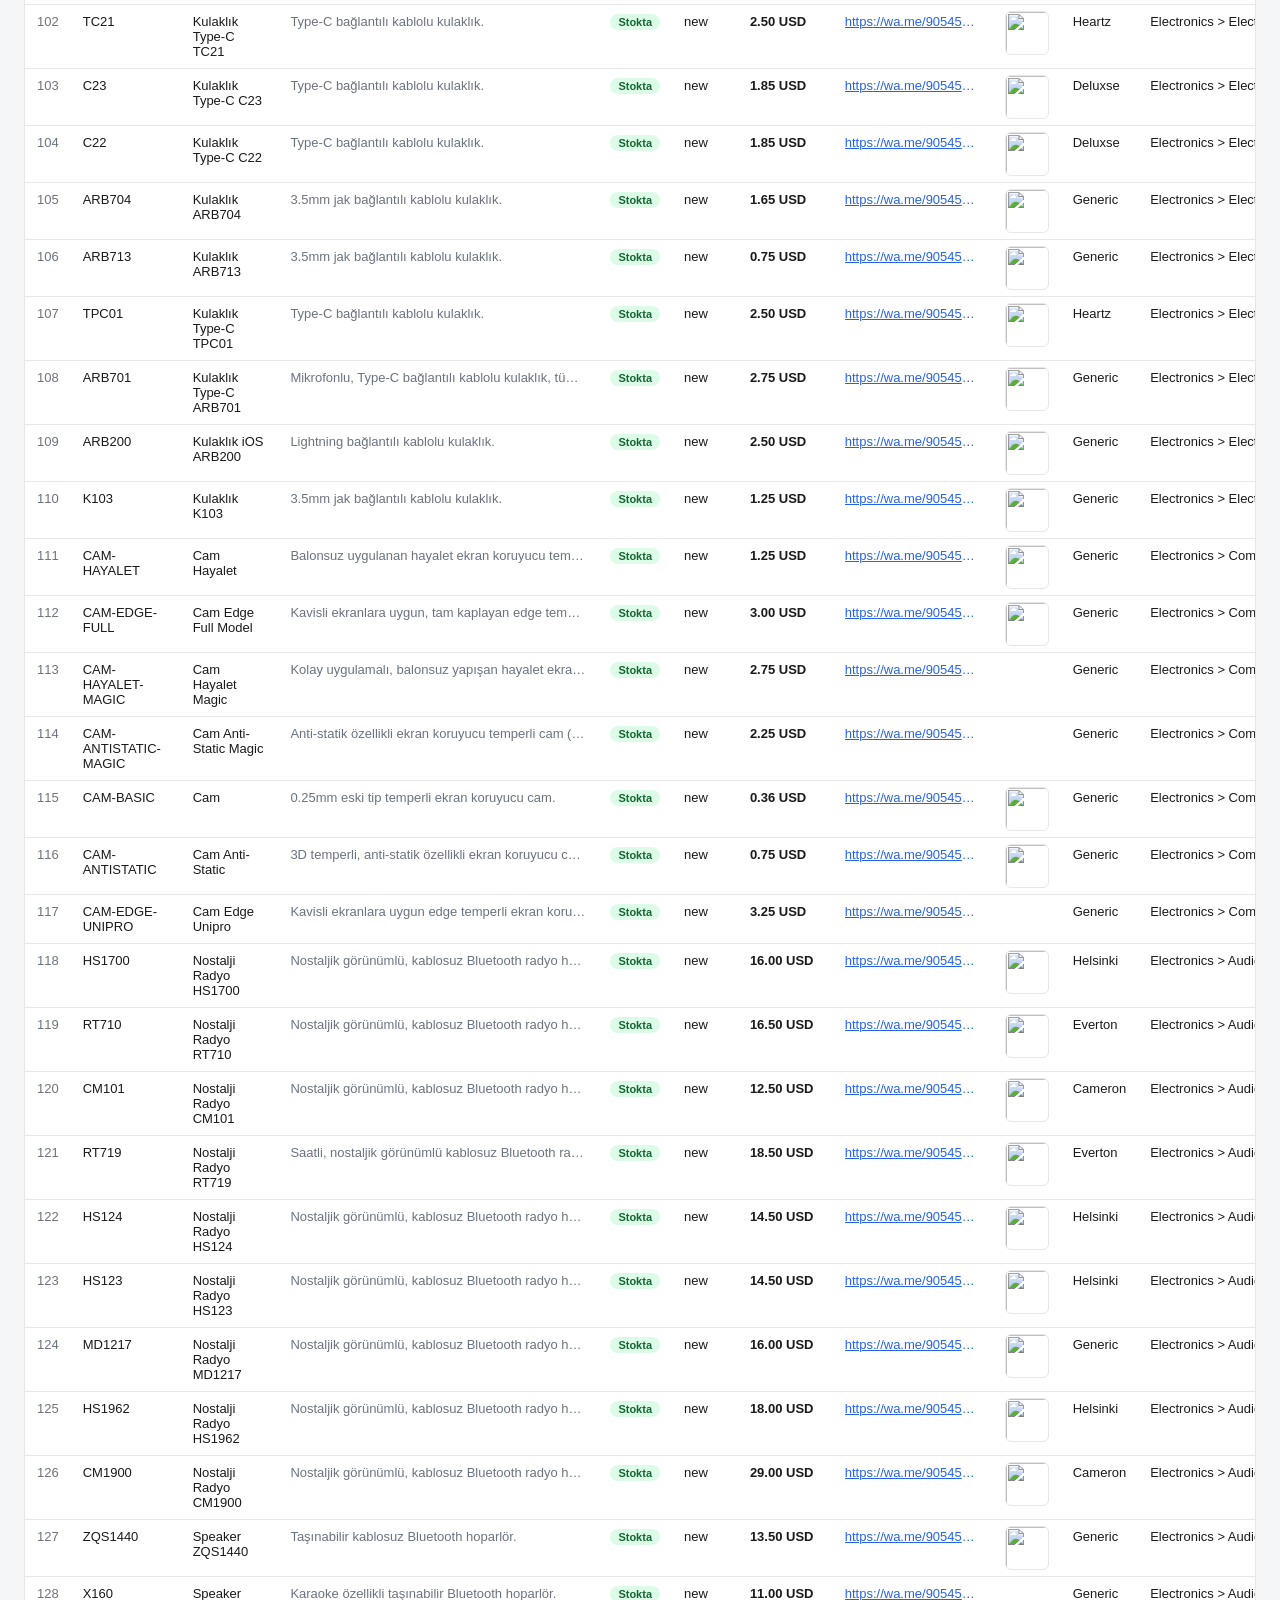
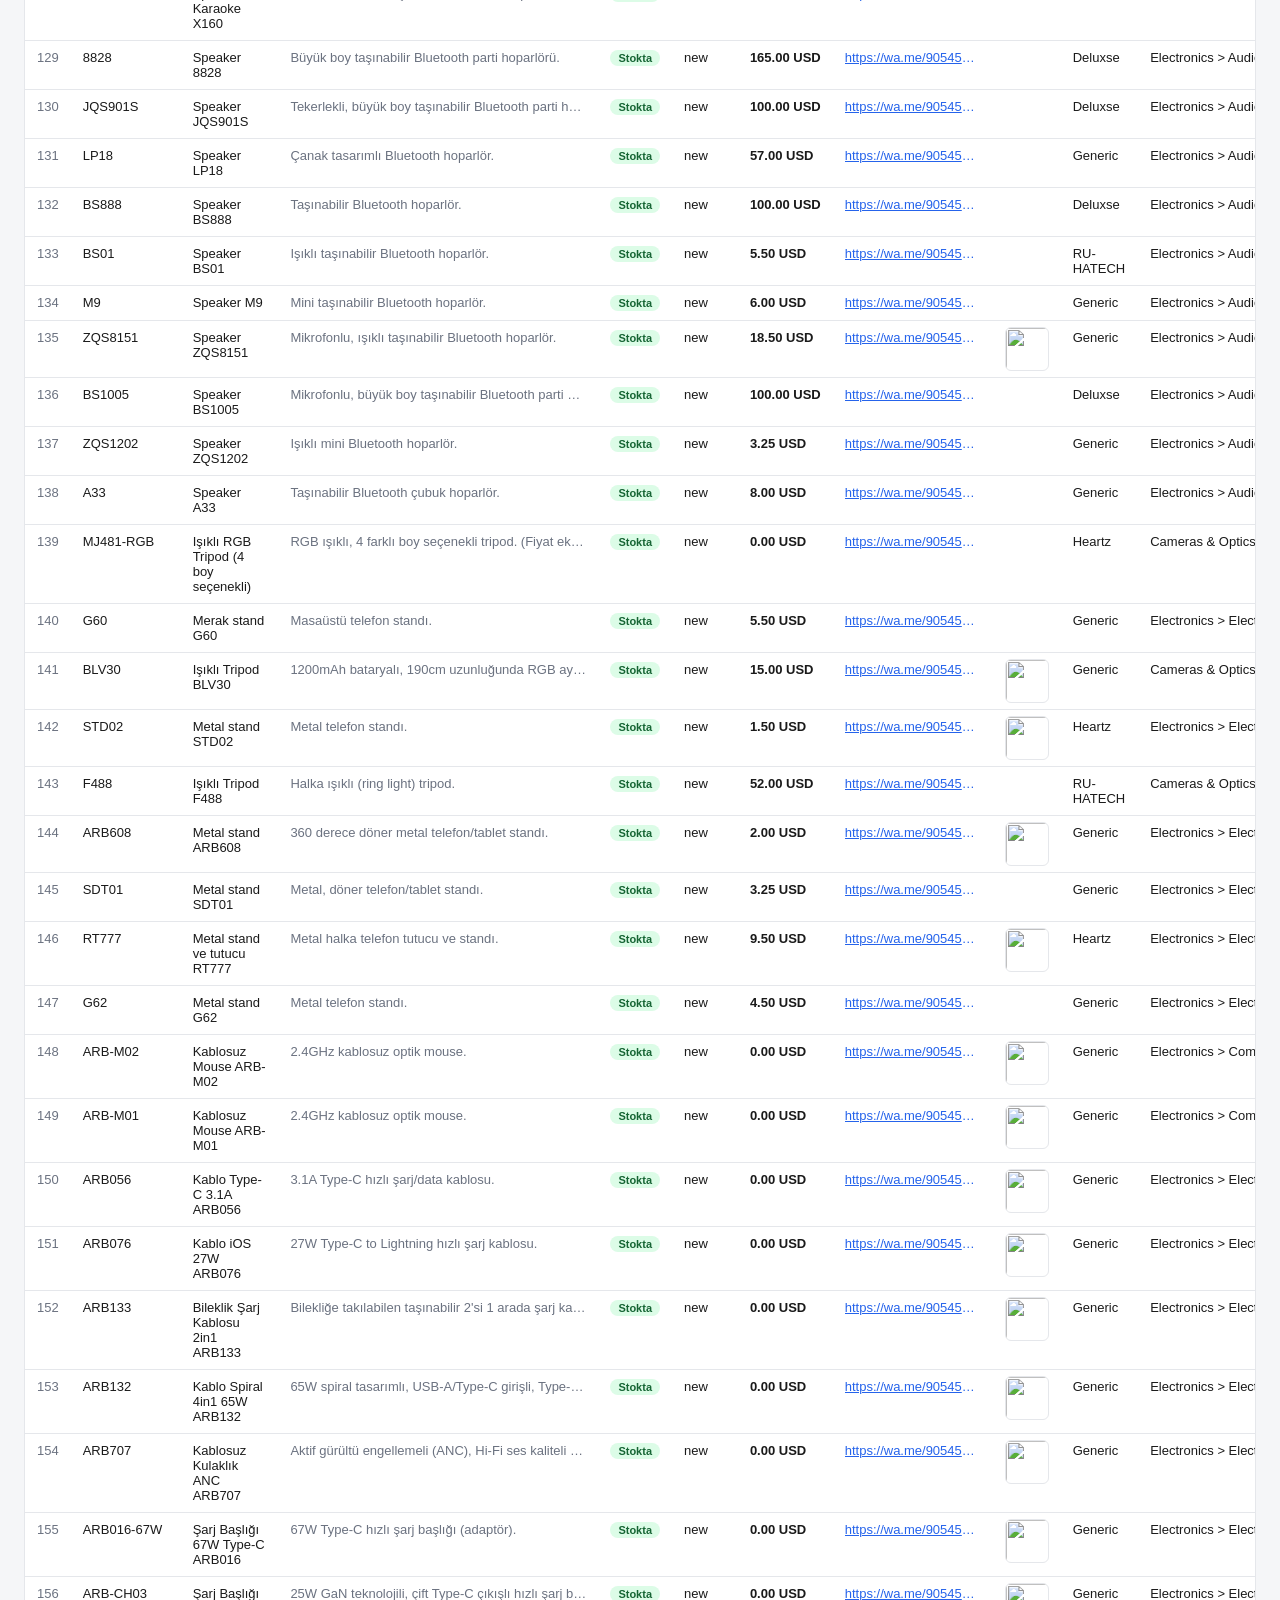
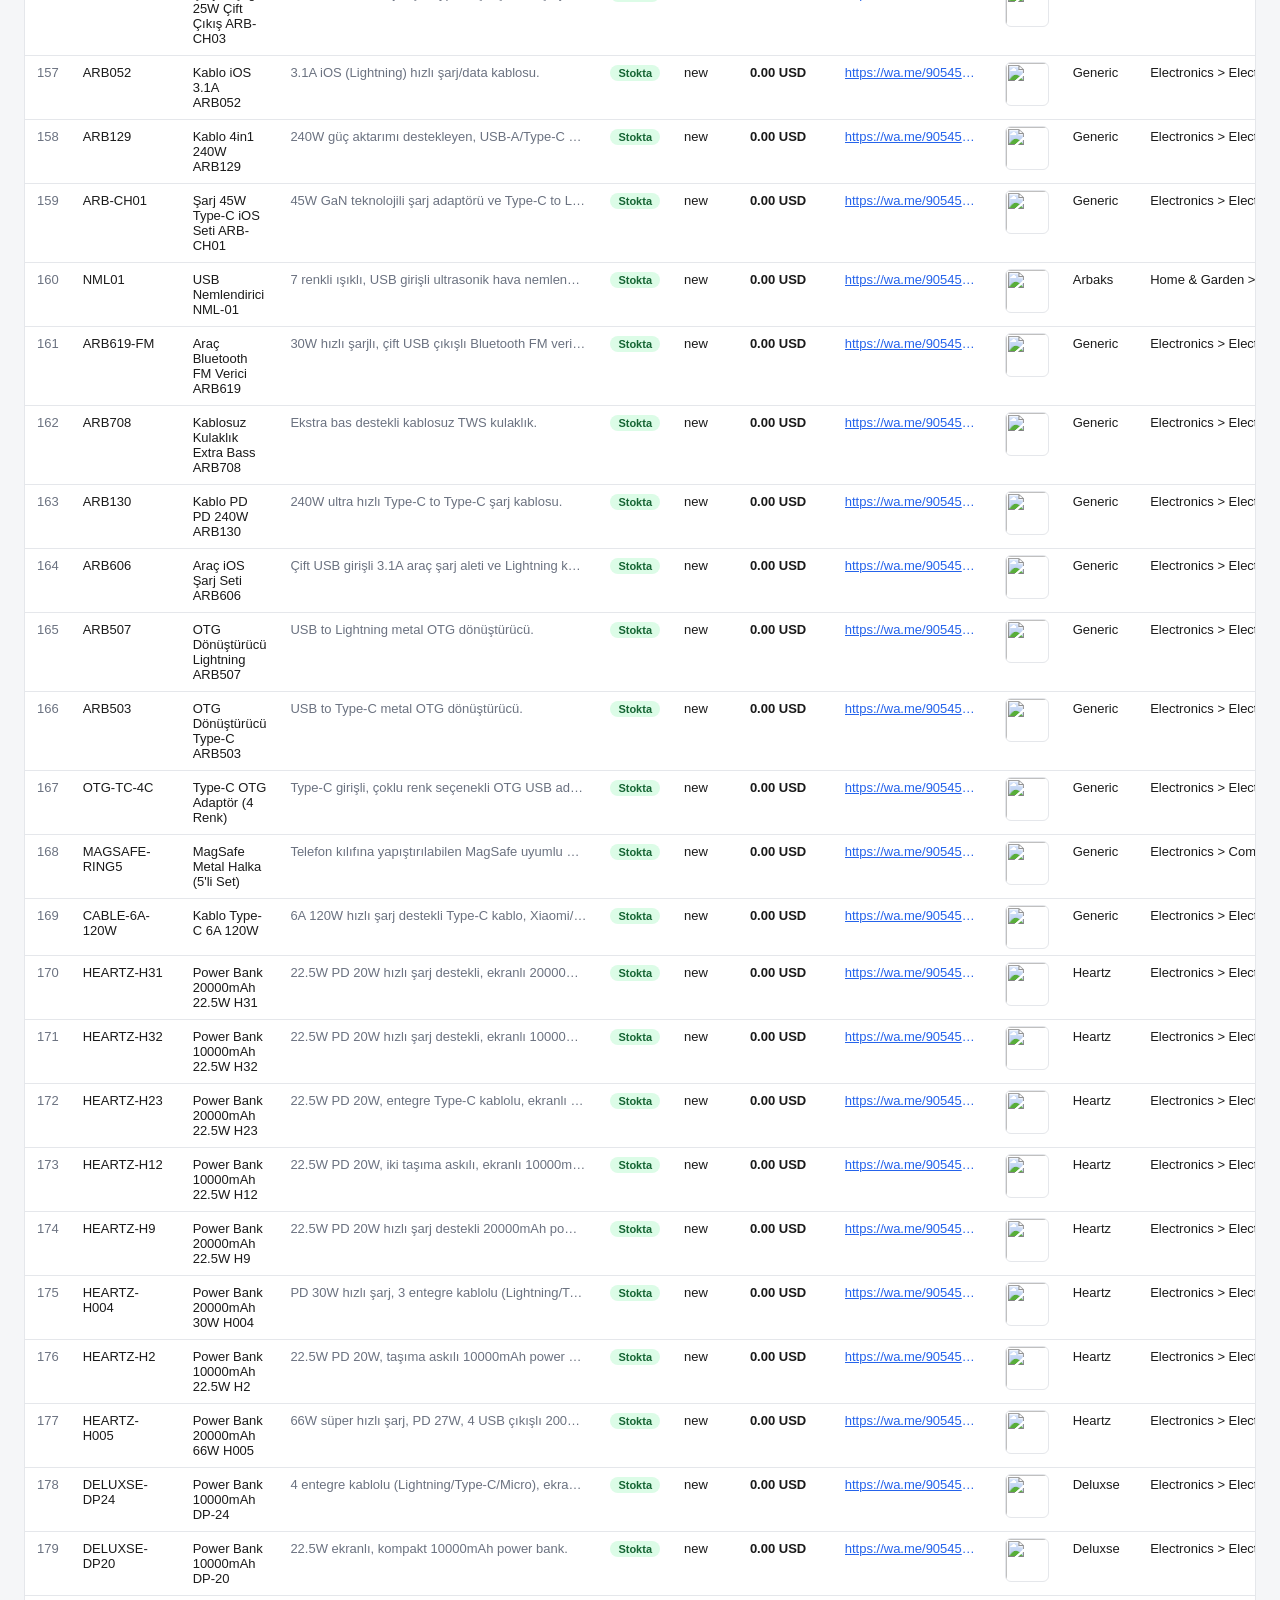
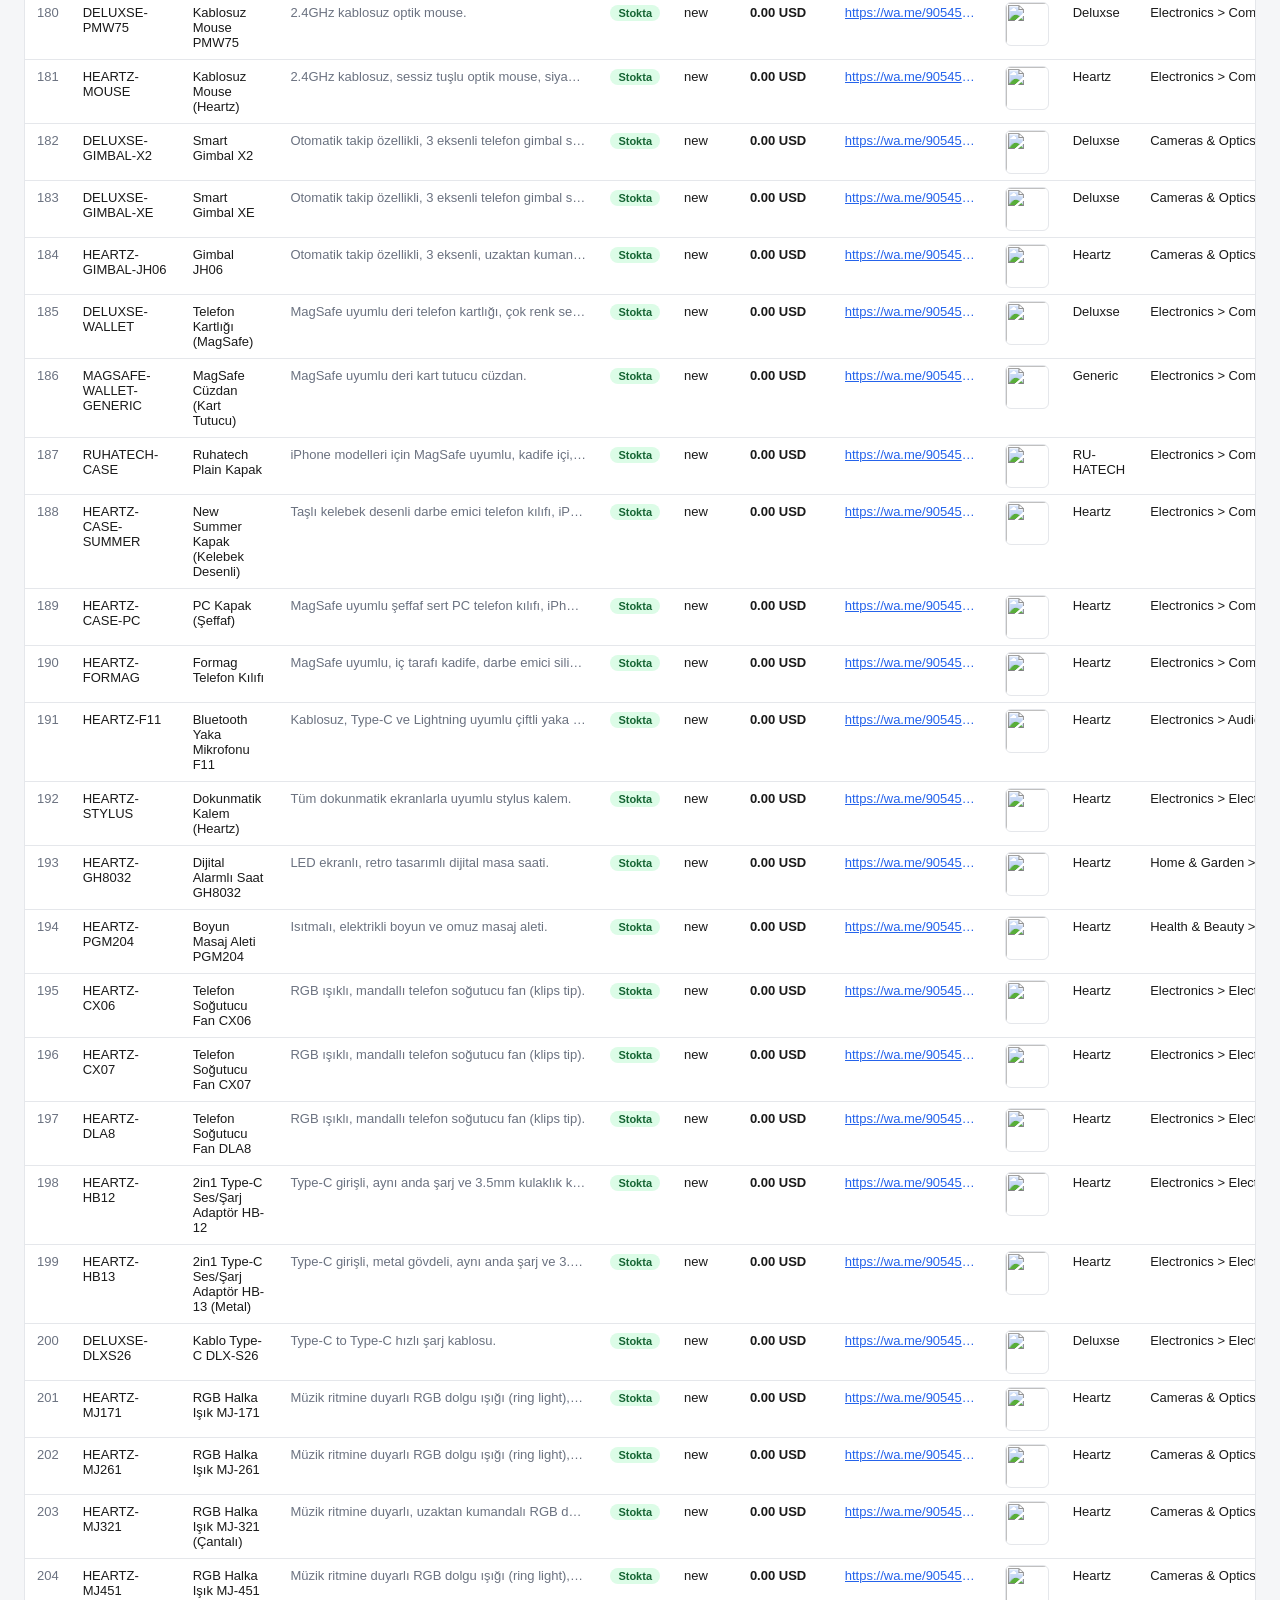
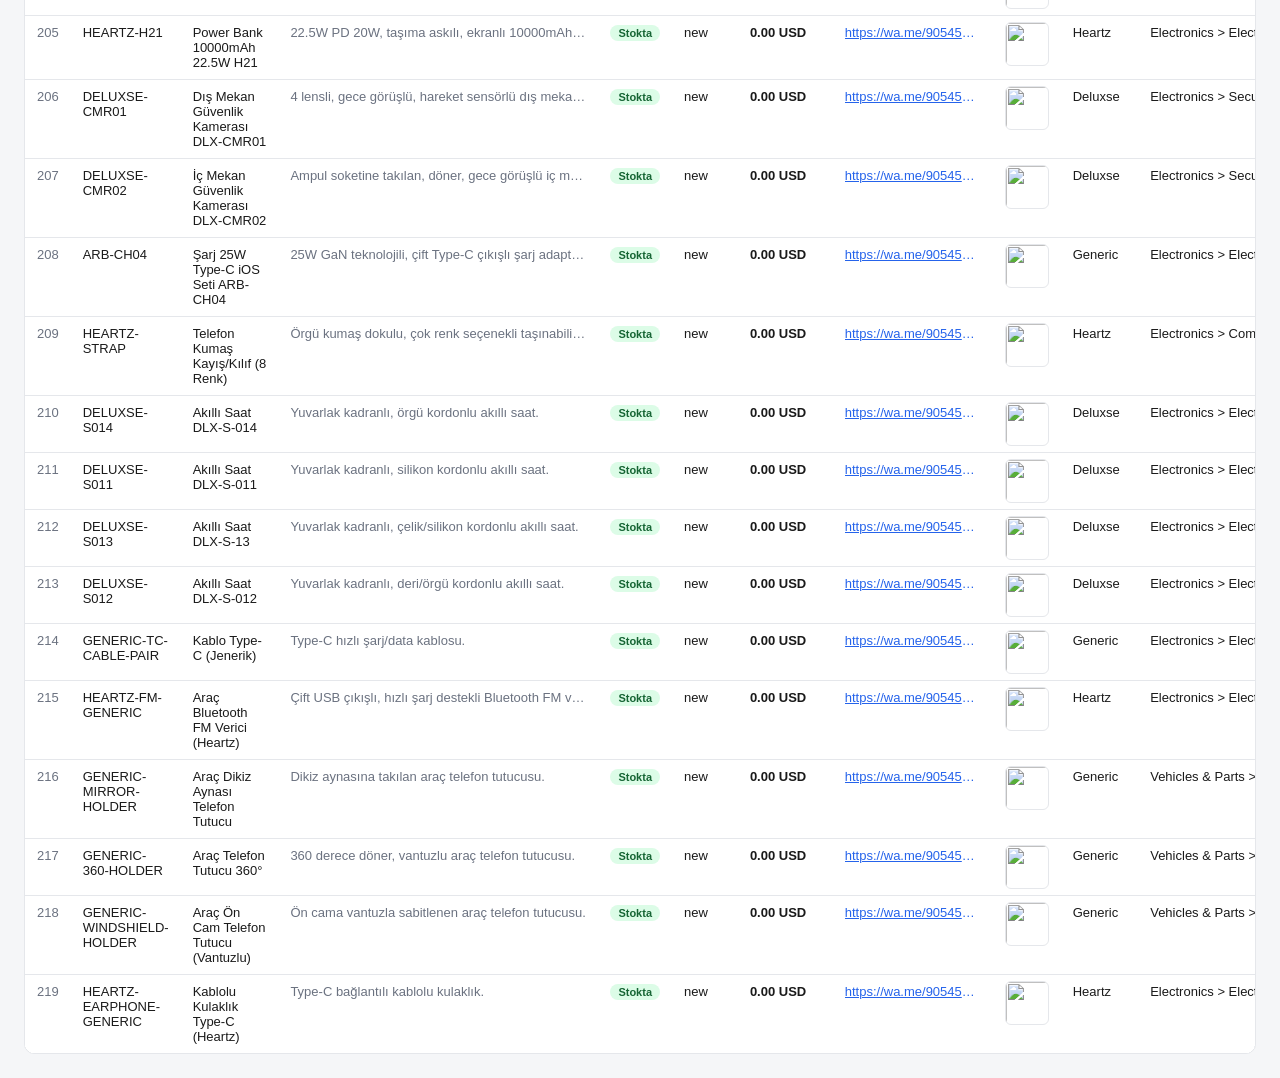
==== commit cb97e153: "yeni urunler" ====
--- a/index.html
+++ b/index.html
@@ -64,6 +64,73 @@
   }
   #search:focus { outline: 2px solid var(--accent); outline-offset: -1px; }
   #count { color: var(--muted); font-size: 13px; white-space: nowrap; }
+  .filters {
+    display: flex;
+    gap: 10px;
+    align-items: center;
+    margin-bottom: 14px;
+    flex-wrap: wrap;
+    padding: 12px;
+    background: var(--card);
+    border: 1px solid var(--border);
+    border-radius: 10px;
+  }
+  .filters .field {
+    display: flex;
+    flex-direction: column;
+    gap: 3px;
+  }
+  .filters label {
+    font-size: 11px;
+    color: var(--muted);
+    font-weight: 600;
+    text-transform: uppercase;
+    letter-spacing: 0.02em;
+  }
+  .filters select, .filters input[type="number"] {
+    padding: 7px 9px;
+    border: 1px solid var(--border);
+    border-radius: 7px;
+    background: var(--bg);
+    color: var(--text);
+    font-size: 13px;
+    min-width: 130px;
+  }
+  .filters select:focus, .filters input:focus { outline: 2px solid var(--accent); outline-offset: -1px; }
+  .price-range { display: flex; align-items: center; gap: 4px; }
+  .price-range input { min-width: 70px; width: 70px; }
+  .price-range span { color: var(--muted); font-size: 12px; }
+  .filters .checkbox-field {
+    flex-direction: row;
+    align-items: center;
+    gap: 6px;
+    padding-top: 14px;
+  }
+  .filters .checkbox-field label {
+    text-transform: none;
+    font-size: 13px;
+    font-weight: 500;
+    color: var(--text);
+    cursor: pointer;
+  }
+  .filters input[type="checkbox"] { width: 16px; height: 16px; cursor: pointer; accent-color: var(--accent); }
+  #resetFilters {
+    align-self: flex-end;
+    padding: 7px 14px;
+    border: 1px solid var(--border);
+    border-radius: 7px;
+    background: var(--bg);
+    color: var(--text);
+    font-size: 13px;
+    cursor: pointer;
+  }
+  #resetFilters:hover { background: var(--row-hover); }
+  #activeCount {
+    align-self: flex-end;
+    font-size: 12px;
+    color: var(--accent);
+    font-weight: 600;
+  }
   .table-wrap {
     background: var(--card);
     border: 1px solid var(--border);
@@ -166,6 +233,51 @@
 <div class="toolbar">
   <input id="search" type="text" placeholder="Ürün, marka, kod ara...">
   <span id="count"></span>
+</div>
+
+<div class="filters">
+  <div class="field">
+    <label for="fCategory">Kategori</label>
+    <select id="fCategory"><option value="">Tümü</option></select>
+  </div>
+  <div class="field">
+    <label for="fBrand">Marka</label>
+    <select id="fBrand"><option value="">Tümü</option></select>
+  </div>
+  <div class="field">
+    <label for="fGroup">Grup (Etiket 1)</label>
+    <select id="fGroup"><option value="">Tümü</option></select>
+  </div>
+  <div class="field">
+    <label for="fStock">Stok</label>
+    <select id="fStock">
+      <option value="">Tümü</option>
+      <option value="in">Stokta</option>
+      <option value="out">Stok Dışı</option>
+    </select>
+  </div>
+  <div class="field">
+    <label for="fImage">Görsel</label>
+    <select id="fImage">
+      <option value="">Tümü</option>
+      <option value="yes">Görseli olanlar</option>
+      <option value="no">Görseli olmayanlar</option>
+    </select>
+  </div>
+  <div class="field">
+    <label>Fiyat Aralığı (USD)</label>
+    <div class="price-range">
+      <input id="fPriceMin" type="number" min="0" step="0.01" placeholder="Min">
+      <span>—</span>
+      <input id="fPriceMax" type="number" min="0" step="0.01" placeholder="Max">
+    </div>
+  </div>
+  <div class="field checkbox-field">
+    <input id="fOnlyNew" type="checkbox">
+    <label for="fOnlyNew">Sadece Yeni (Etiket 3)</label>
+  </div>
+  <button id="resetFilters" type="button">Filtreleri Temizle</button>
+  <span id="activeCount"></span>
 </div>
 
 <div class="table-wrap">
@@ -253,6 +365,7 @@
         return obj;
       }).filter(r => r.id);
 
+      populateFilterOptions();
       render();
     })
     .catch(err => {
@@ -283,13 +396,61 @@
   });
 }
 
+function fillSelect(select, values, keepValue) {
+  const current = keepValue !== undefined ? keepValue : select.value;
+  select.innerHTML = '<option value="">Tümü</option>' +
+    values.map(v => '<option value="' + escapeHtml(v) + '">' + escapeHtml(v) + '</option>').join('');
+  if (current && values.includes(current)) select.value = current;
+}
+
+function populateFilterOptions() {
+  const uniq = key => [...new Set(rows.map(r => r[key]).filter(v => v))].sort((a, b) => a.localeCompare(b, 'tr'));
+  fillSelect(document.getElementById('fCategory'), uniq('google_product_category'));
+  fillSelect(document.getElementById('fBrand'), uniq('brand'));
+  fillSelect(document.getElementById('fGroup'), uniq('product_tags[0]'));
+}
+
+function parsePrice(v) {
+  const n = parseFloat(String(v).replace(',', '.'));
+  return isNaN(n) ? null : n;
+}
+
 function render() {
   renderHead();
 
   const q = document.getElementById('search').value.trim().toLowerCase();
-  let filtered = rows.filter(r =>
-    !q || Object.values(r).some(v => v.toLowerCase().includes(q))
-  );
+  const fCategory = document.getElementById('fCategory').value;
+  const fBrand = document.getElementById('fBrand').value;
+  const fGroup = document.getElementById('fGroup').value;
+  const fStock = document.getElementById('fStock').value;
+  const fImage = document.getElementById('fImage').value;
+  const fPriceMin = document.getElementById('fPriceMin').value;
+  const fPriceMax = document.getElementById('fPriceMax').value;
+  const fOnlyNew = document.getElementById('fOnlyNew').checked;
+
+  let activeFilters = 0;
+  [fCategory, fBrand, fGroup, fStock, fImage, fPriceMin, fPriceMax].forEach(v => { if (v) activeFilters++; });
+  if (fOnlyNew) activeFilters++;
+  document.getElementById('activeCount').textContent = activeFilters ? activeFilters + ' filtre aktif' : '';
+
+  let filtered = rows.filter(r => {
+    if (q && !Object.values(r).some(v => v.toLowerCase().includes(q))) return false;
+    if (fCategory && r['google_product_category'] !== fCategory) return false;
+    if (fBrand && r['brand'] !== fBrand) return false;
+    if (fGroup && r['product_tags[0]'] !== fGroup) return false;
+    if (fStock === 'in' && r['availability'] !== 'in stock') return false;
+    if (fStock === 'out' && r['availability'] === 'in stock') return false;
+    if (fImage === 'yes' && !r['image_link']) return false;
+    if (fImage === 'no' && r['image_link']) return false;
+    if (fOnlyNew && r['product_tags[2]'] !== 'Yeni') return false;
+    if (fPriceMin || fPriceMax) {
+      const p = parsePrice(r['price']);
+      if (p === null) return false;
+      if (fPriceMin && p < parseFloat(fPriceMin)) return false;
+      if (fPriceMax && p > parseFloat(fPriceMax)) return false;
+    }
+    return true;
+  });
 
   if (sortKey) {
     filtered = filtered.slice().sort((a, b) => {
@@ -349,6 +510,21 @@
 });
 
 document.getElementById('search').addEventListener('input', render);
+['fCategory', 'fBrand', 'fGroup', 'fStock', 'fImage'].forEach(id => {
+  document.getElementById(id).addEventListener('change', render);
+});
+['fPriceMin', 'fPriceMax'].forEach(id => {
+  document.getElementById(id).addEventListener('input', render);
+});
+document.getElementById('fOnlyNew').addEventListener('change', render);
+document.getElementById('resetFilters').addEventListener('click', () => {
+  document.getElementById('search').value = '';
+  ['fCategory', 'fBrand', 'fGroup', 'fStock', 'fImage'].forEach(id => document.getElementById(id).value = '');
+  document.getElementById('fPriceMin').value = '';
+  document.getElementById('fPriceMax').value = '';
+  document.getElementById('fOnlyNew').checked = false;
+  render();
+});
 
 loadCatalog();
 setInterval(loadCatalog, POLL_MS);
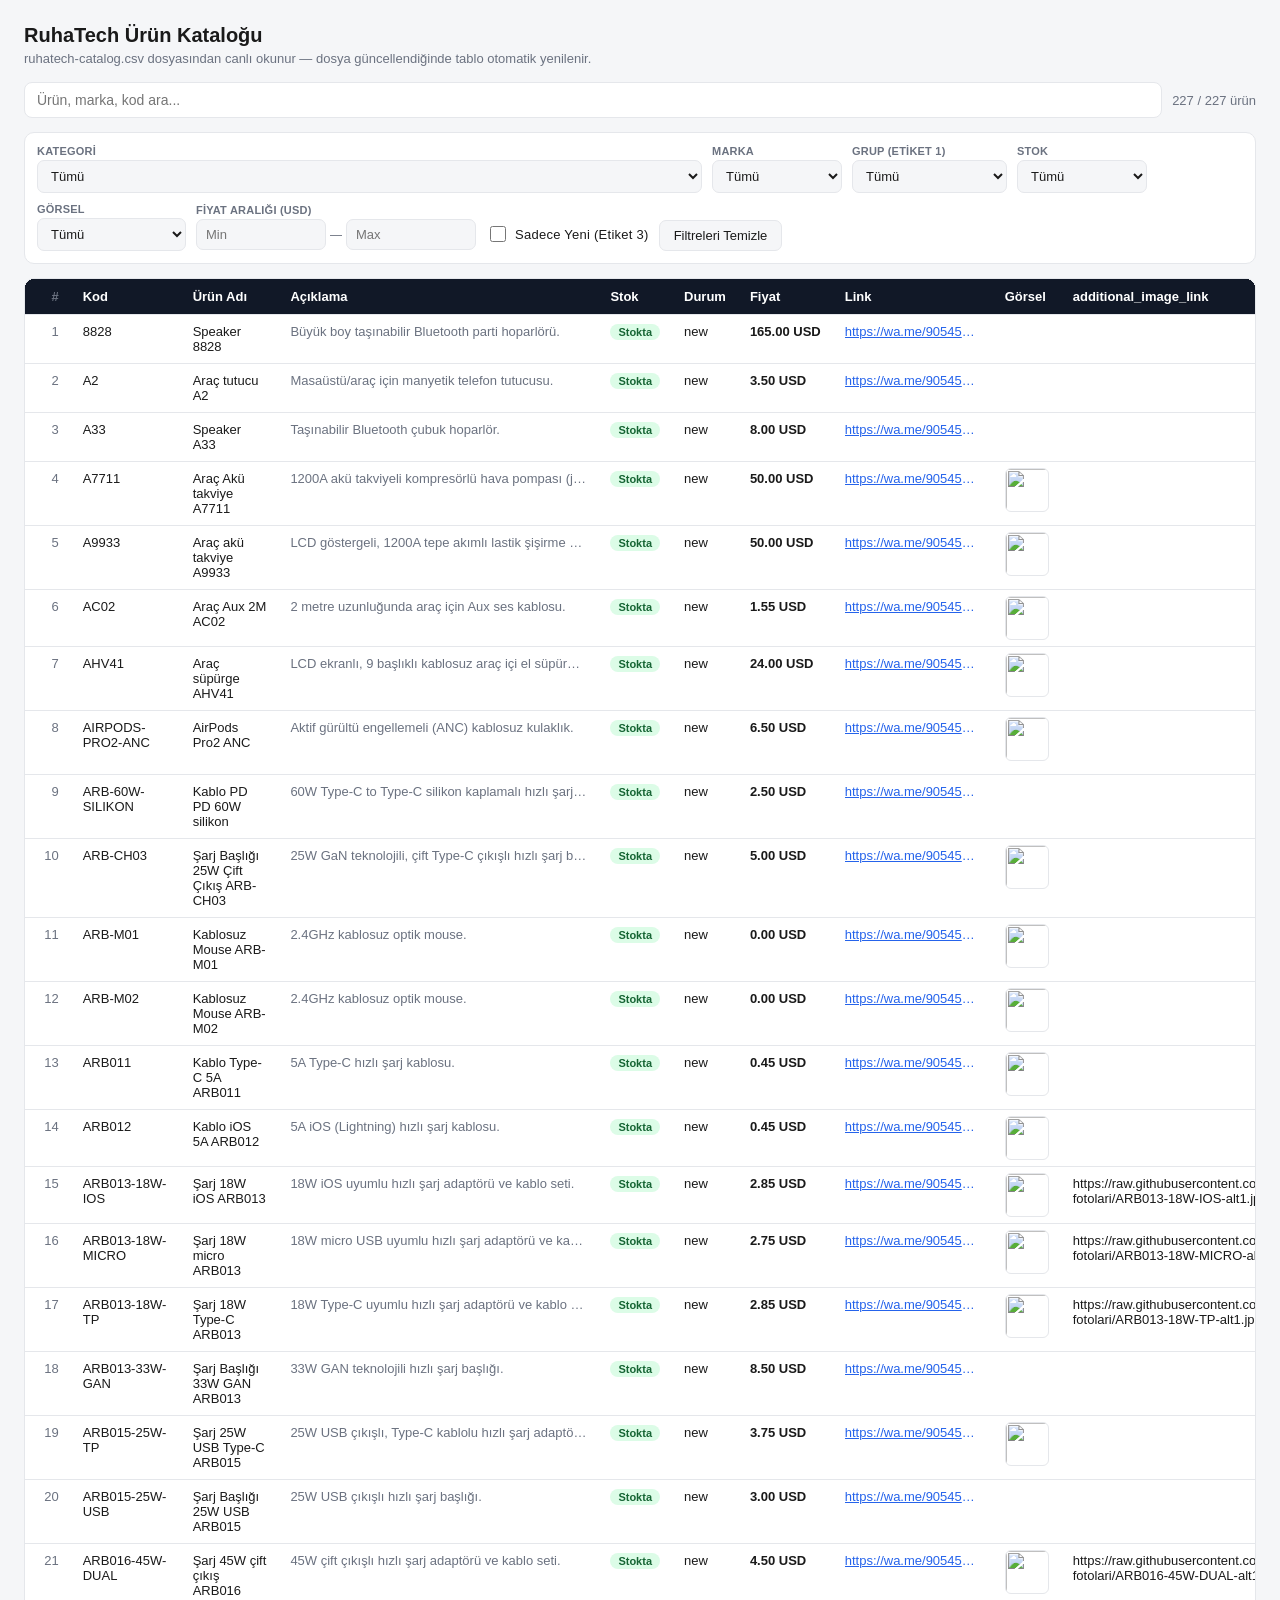
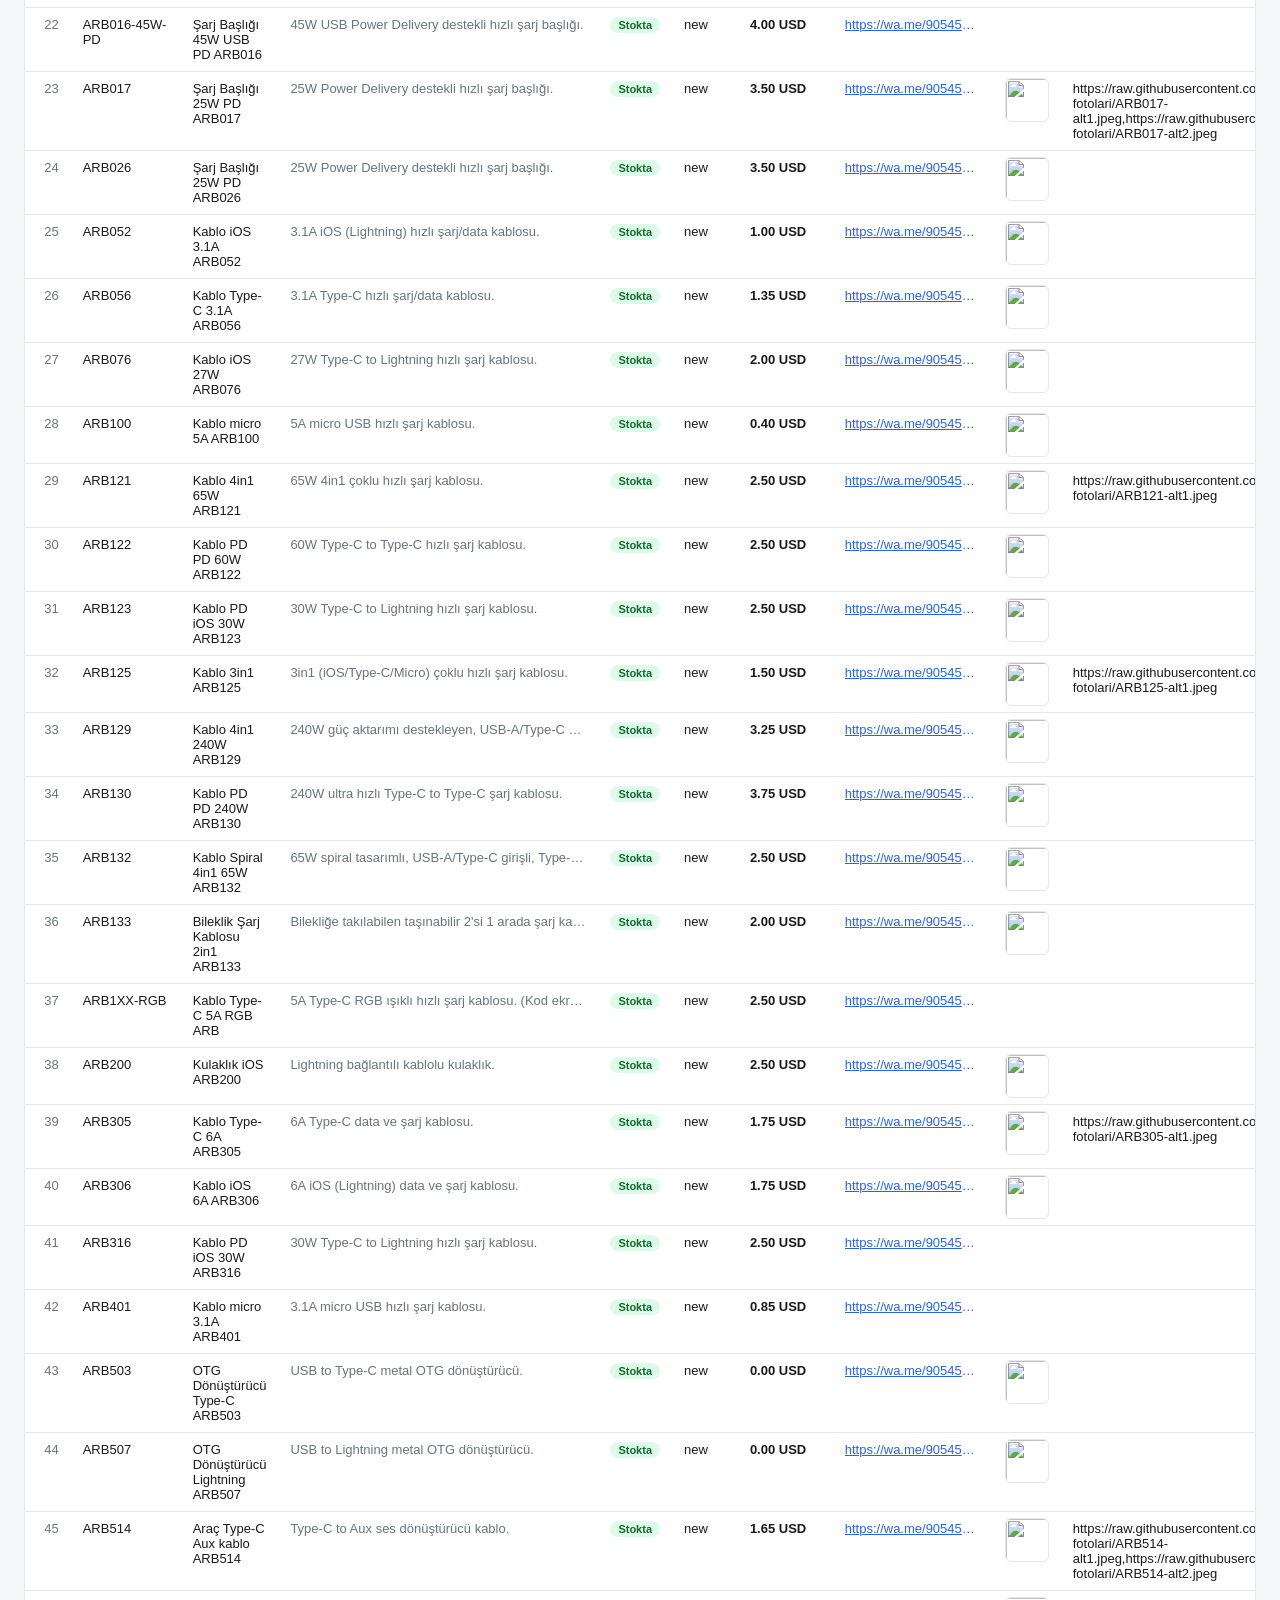
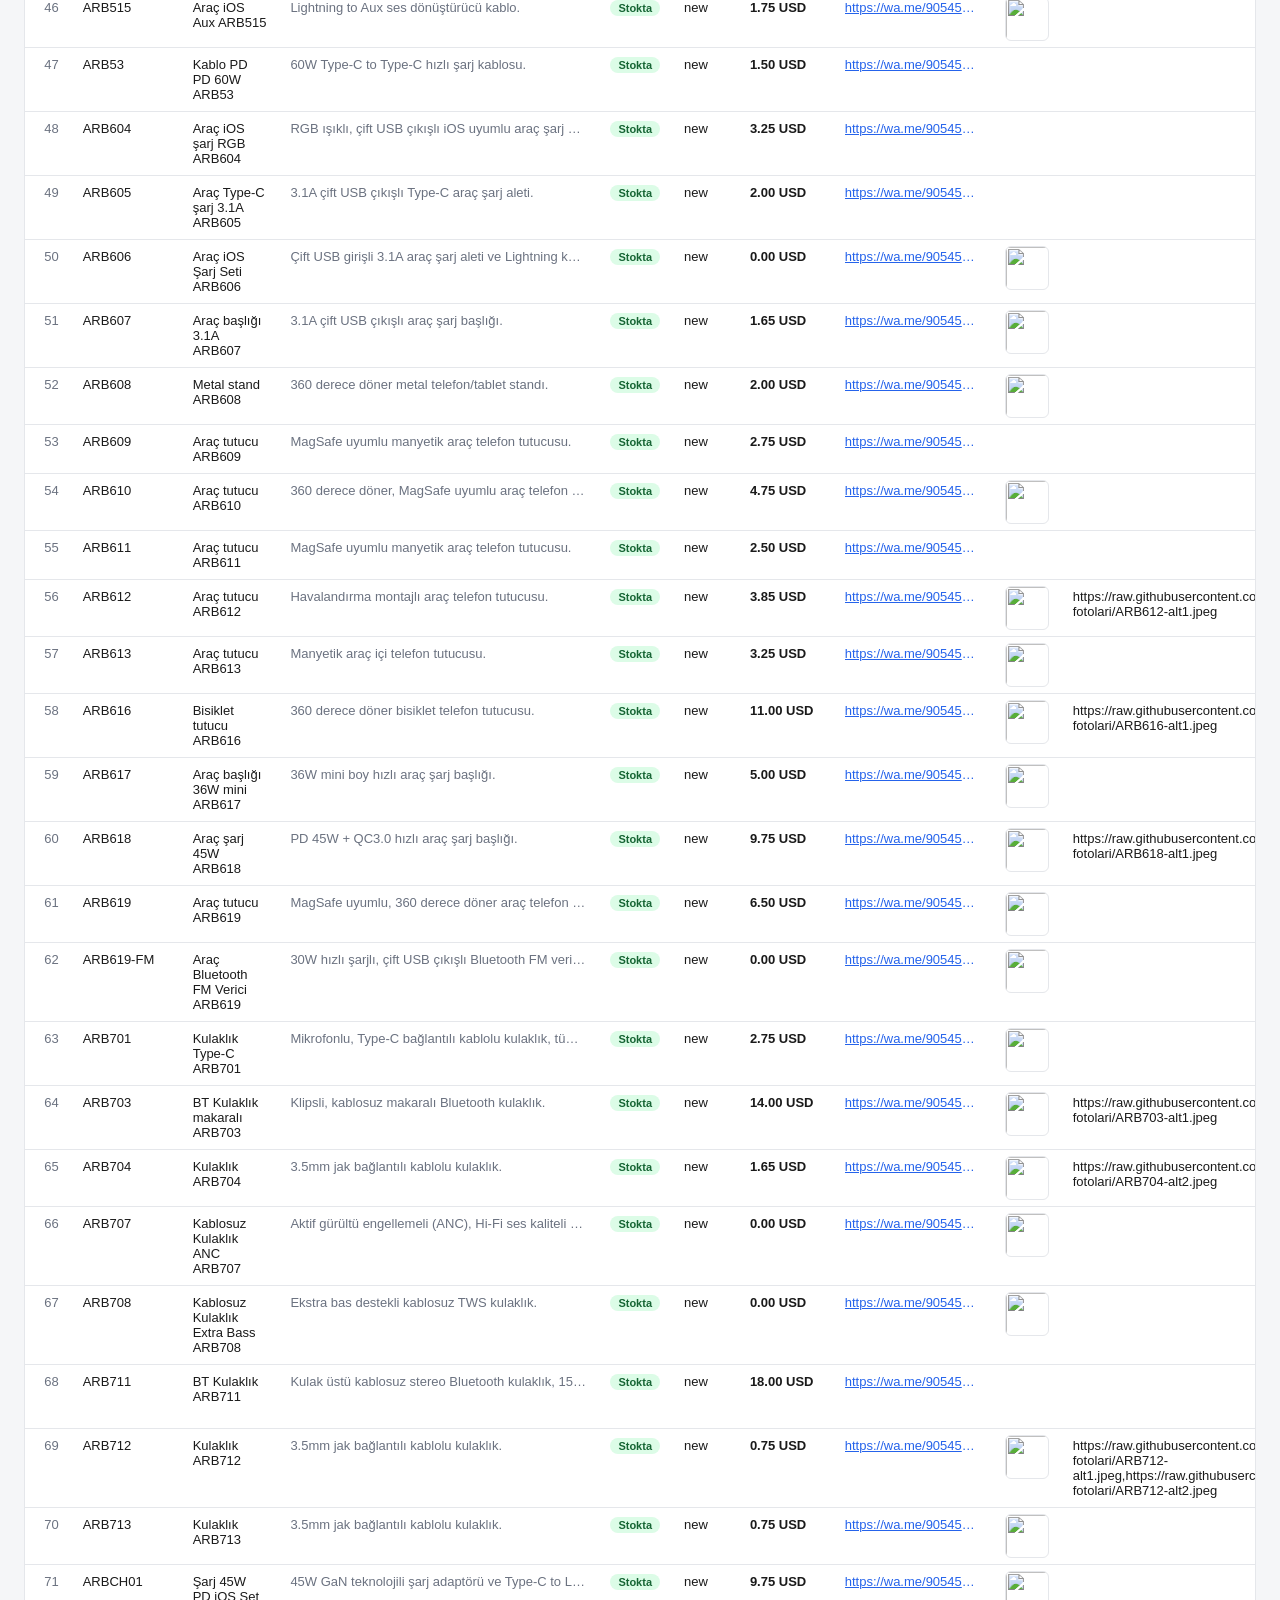
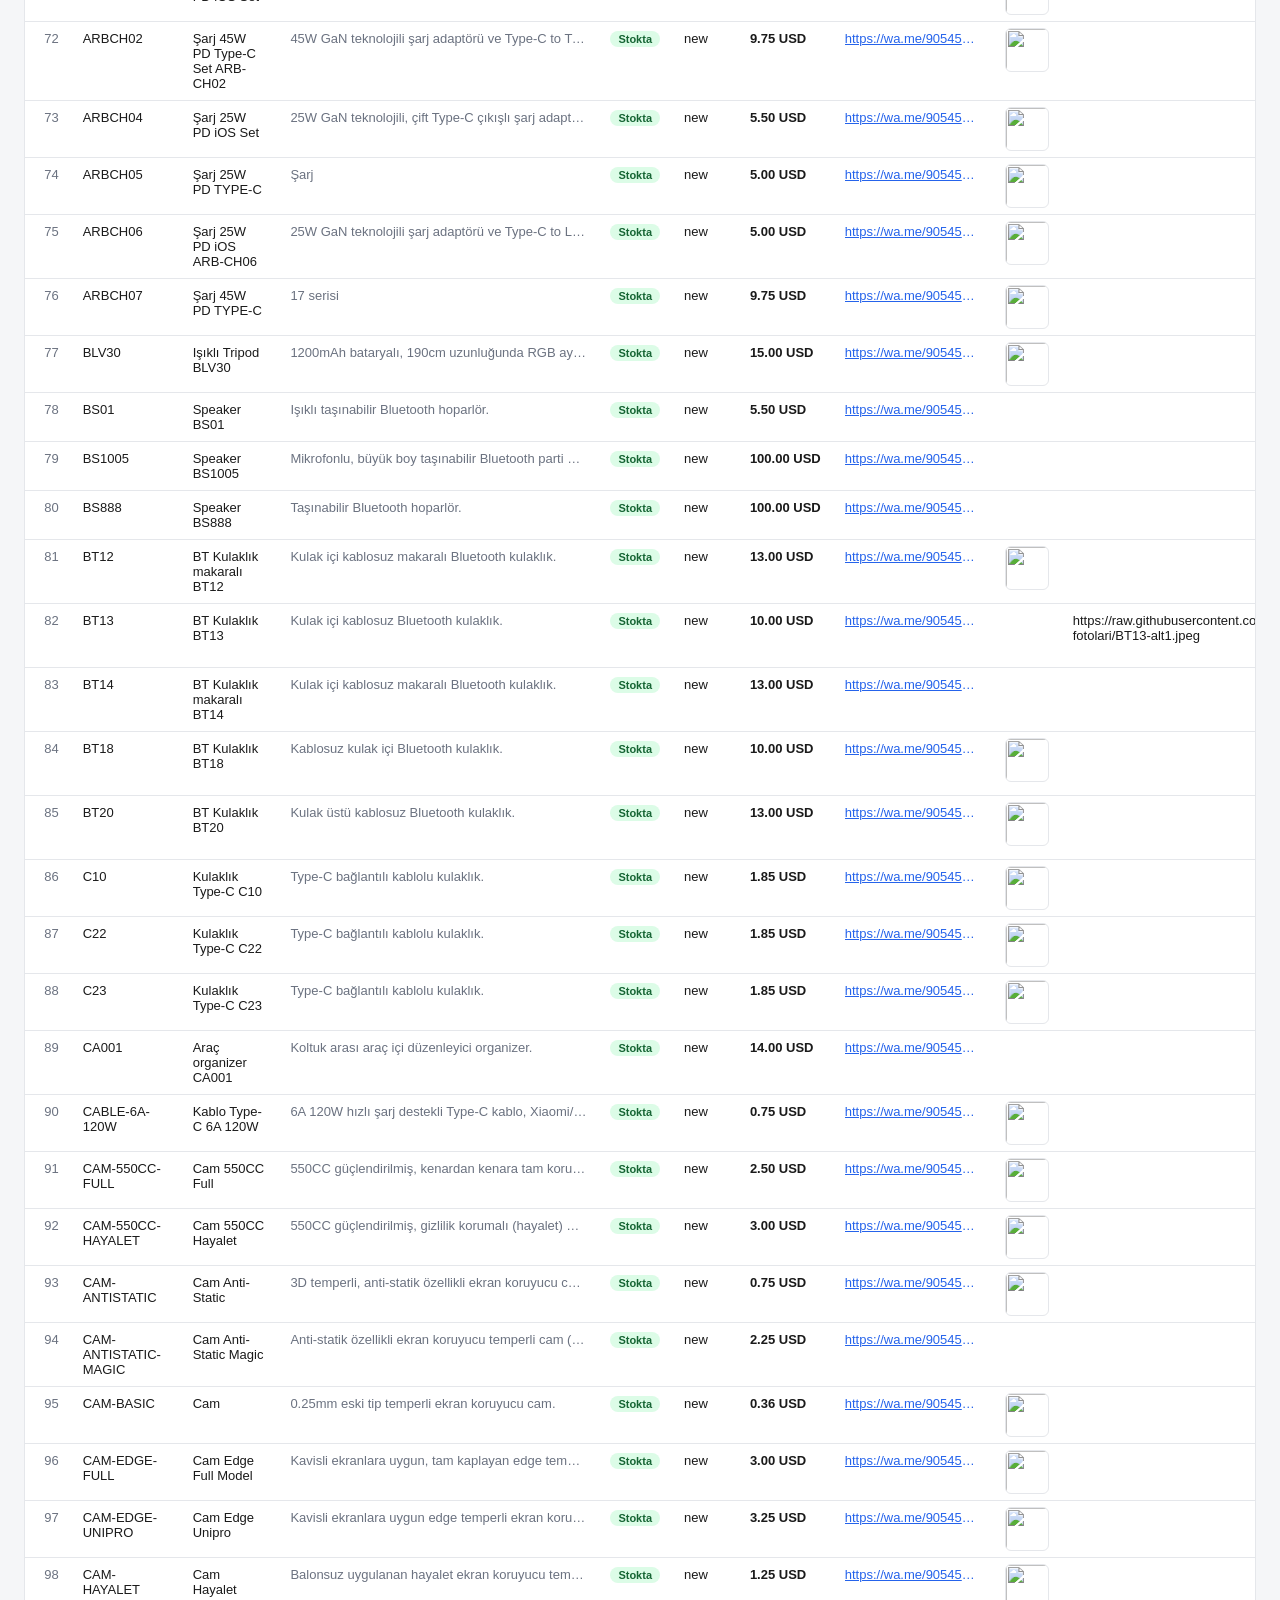
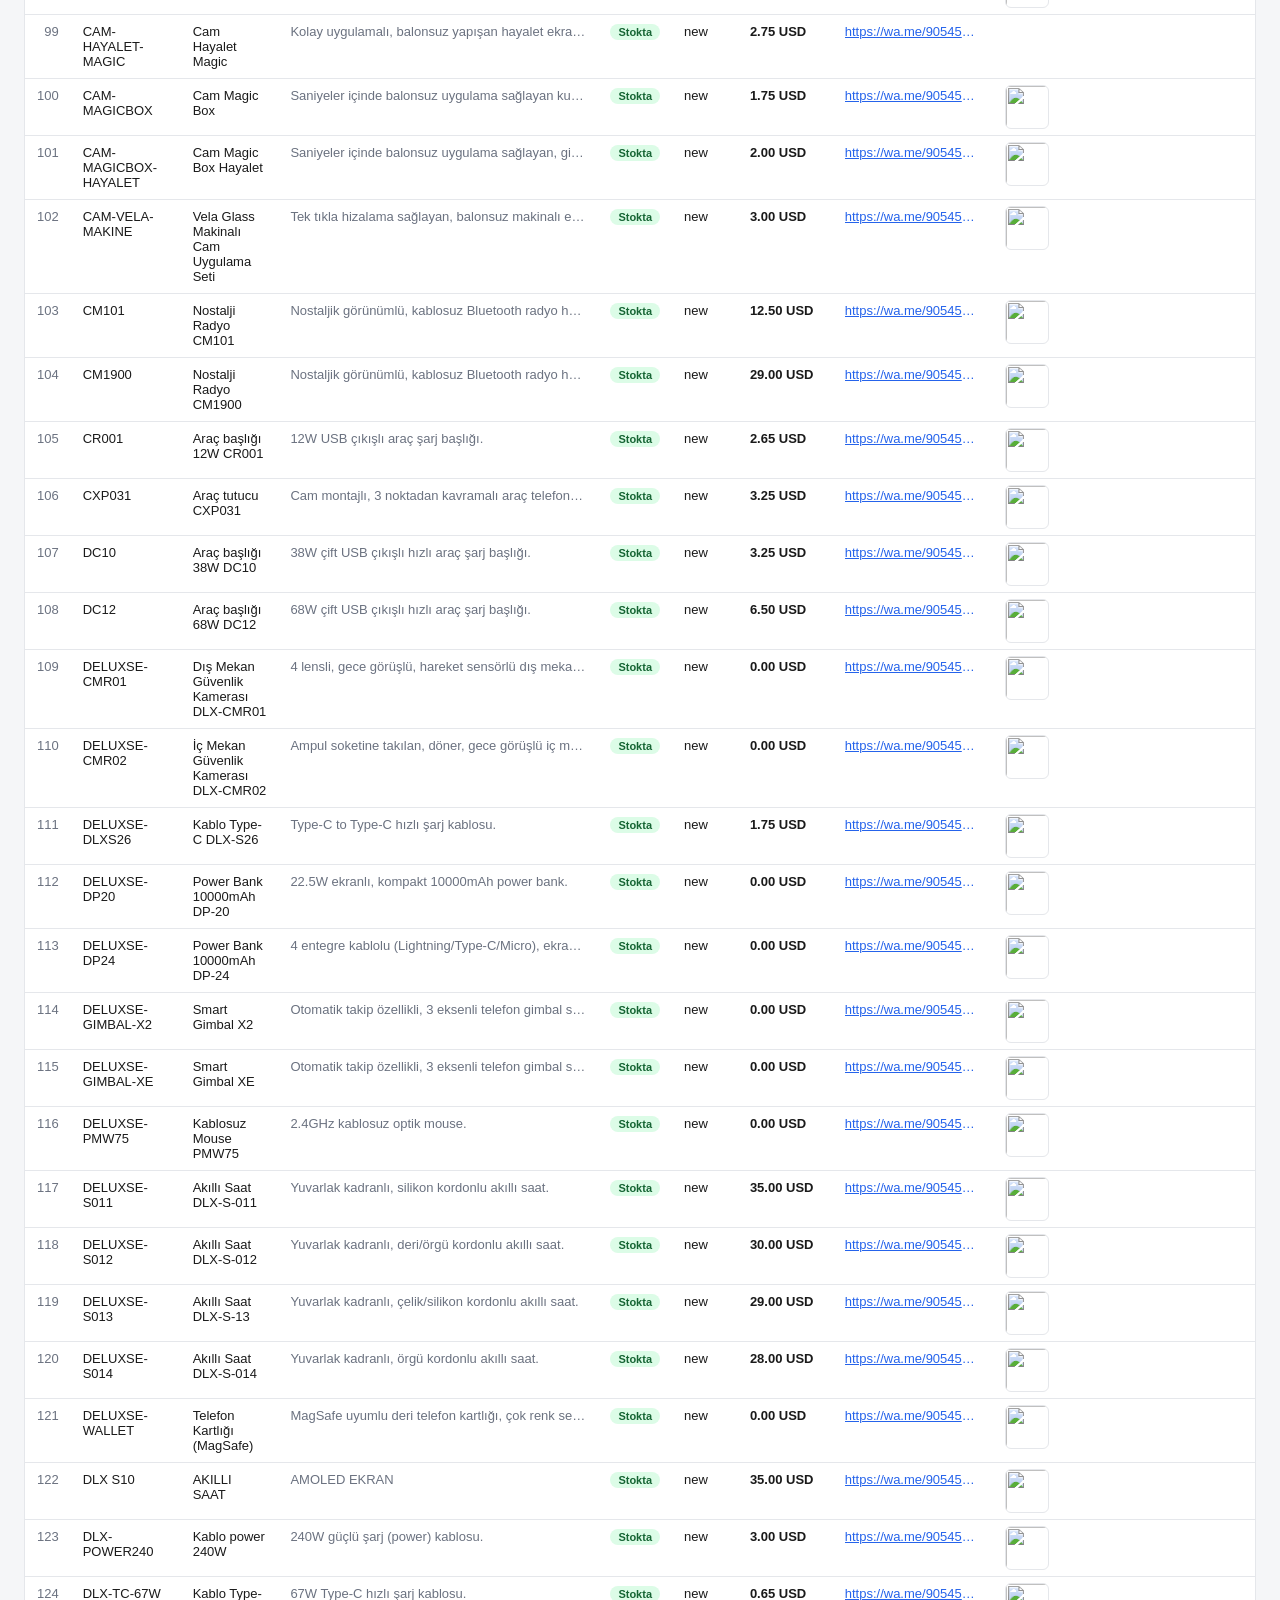
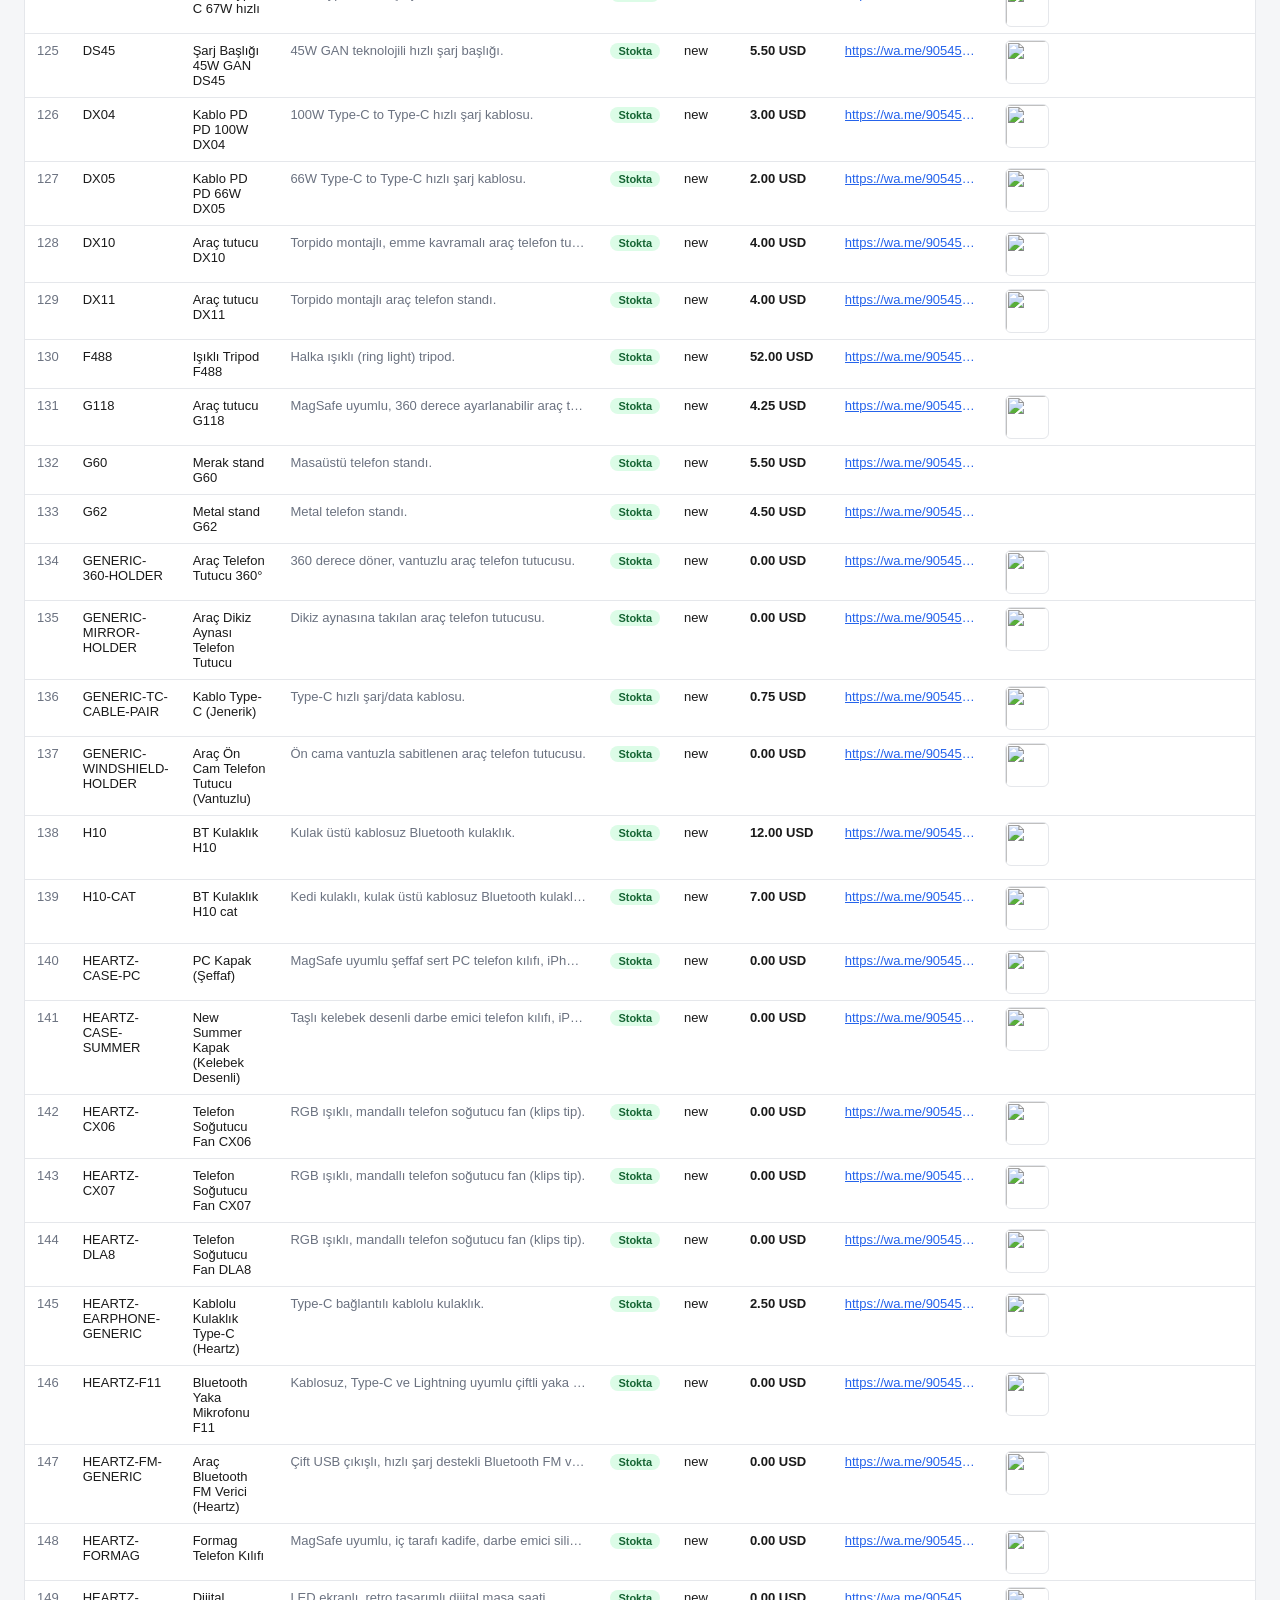
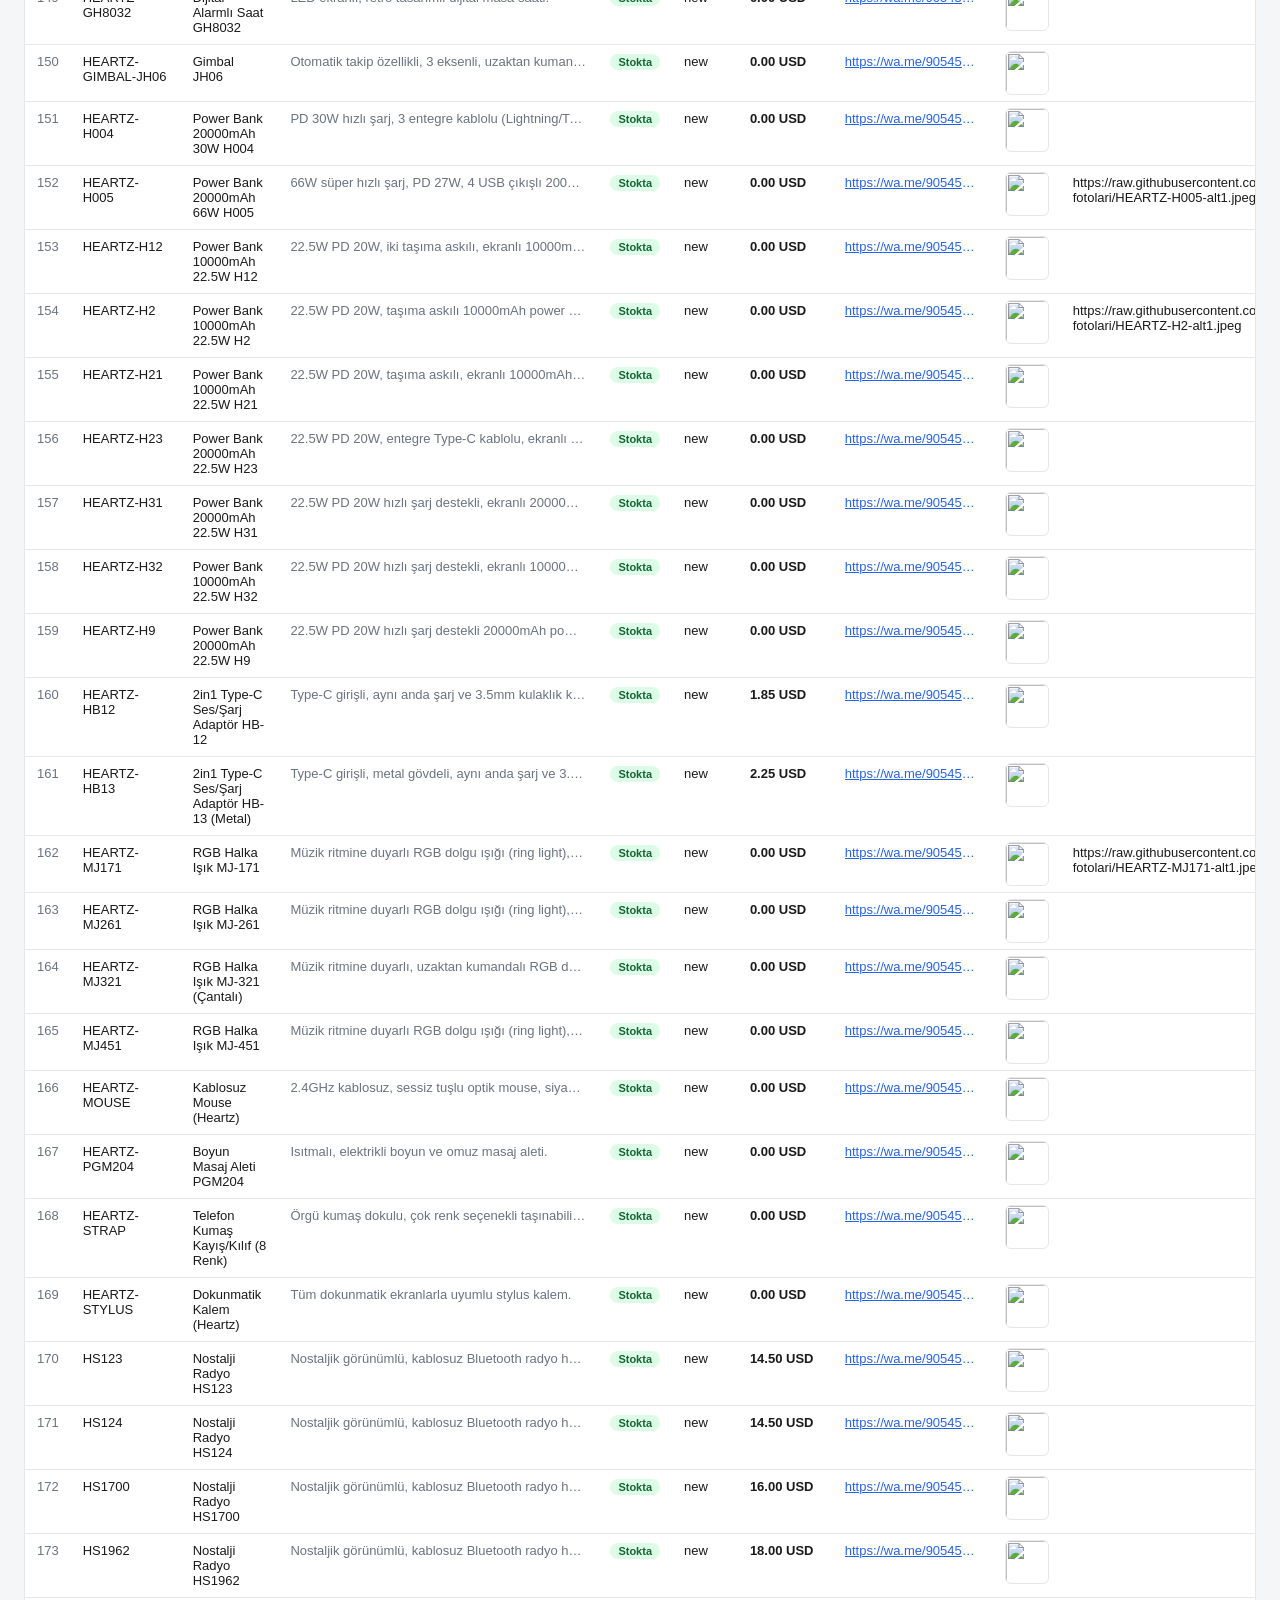
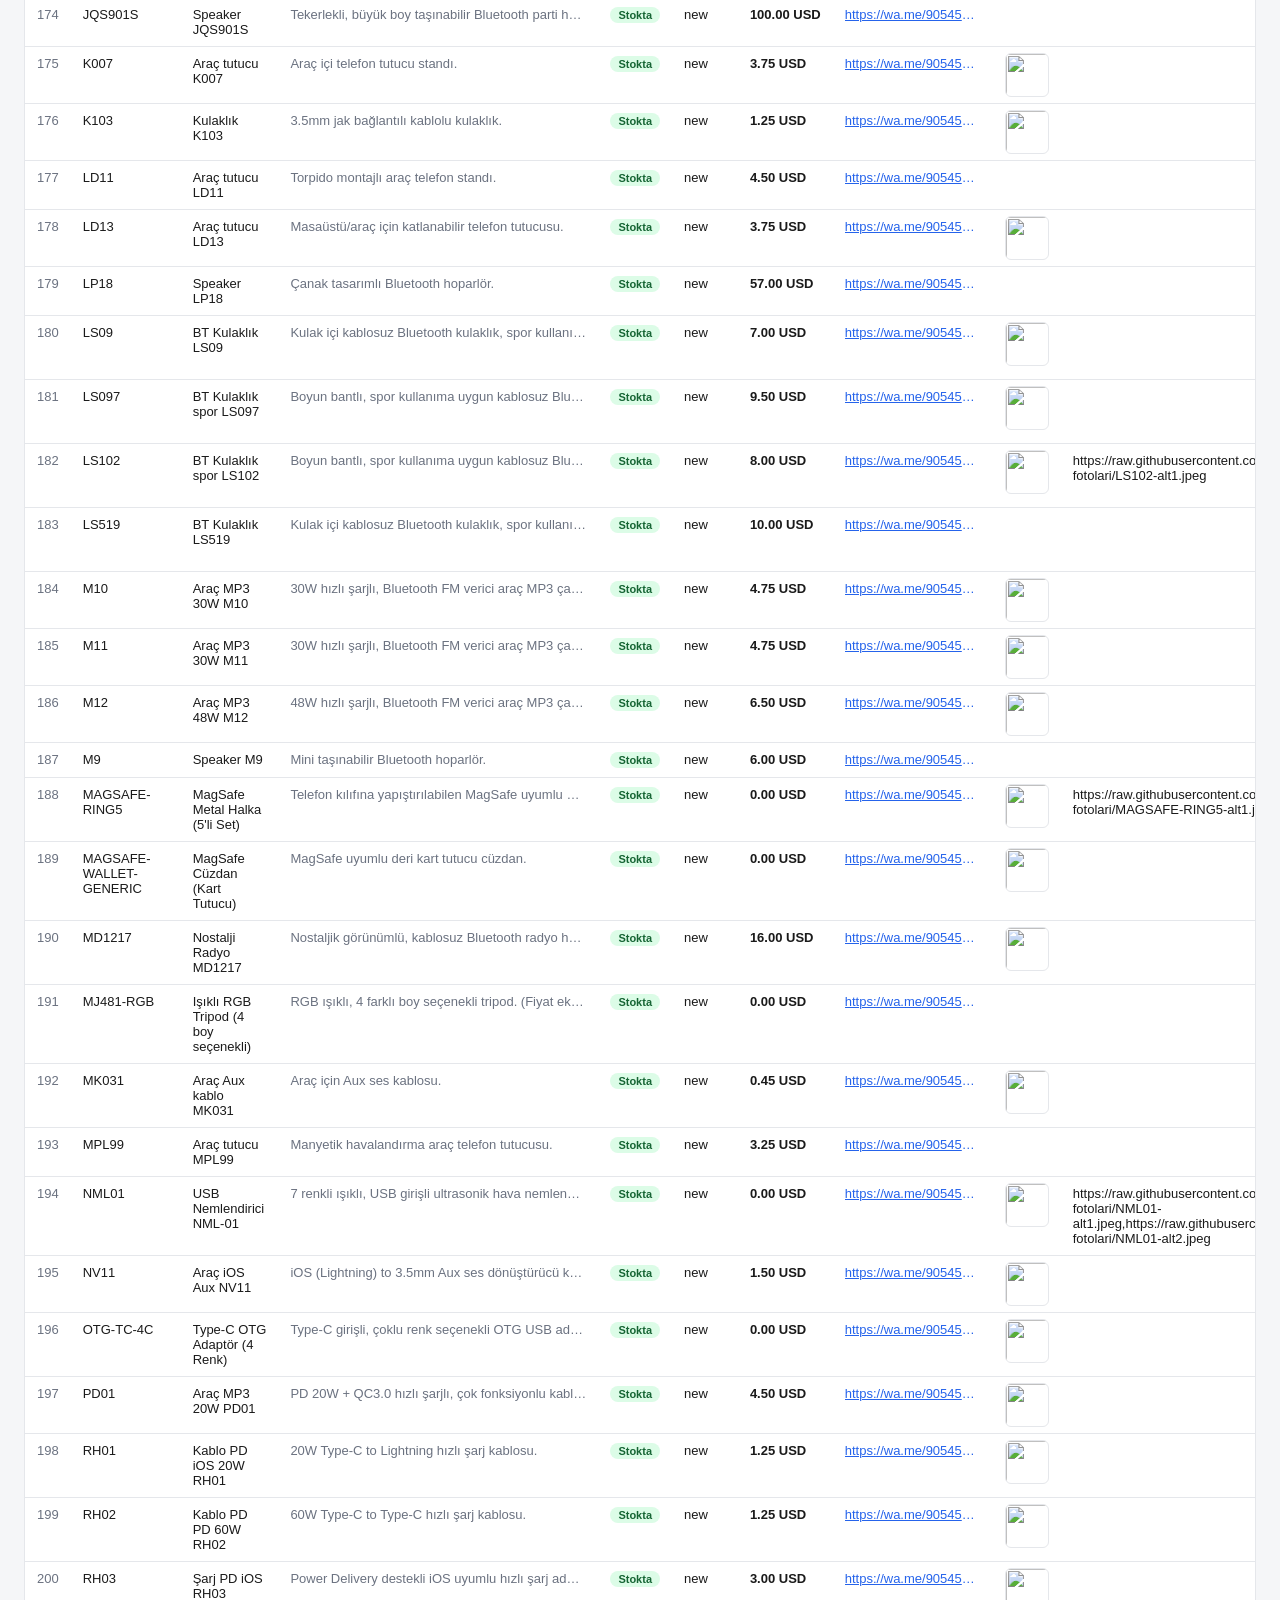
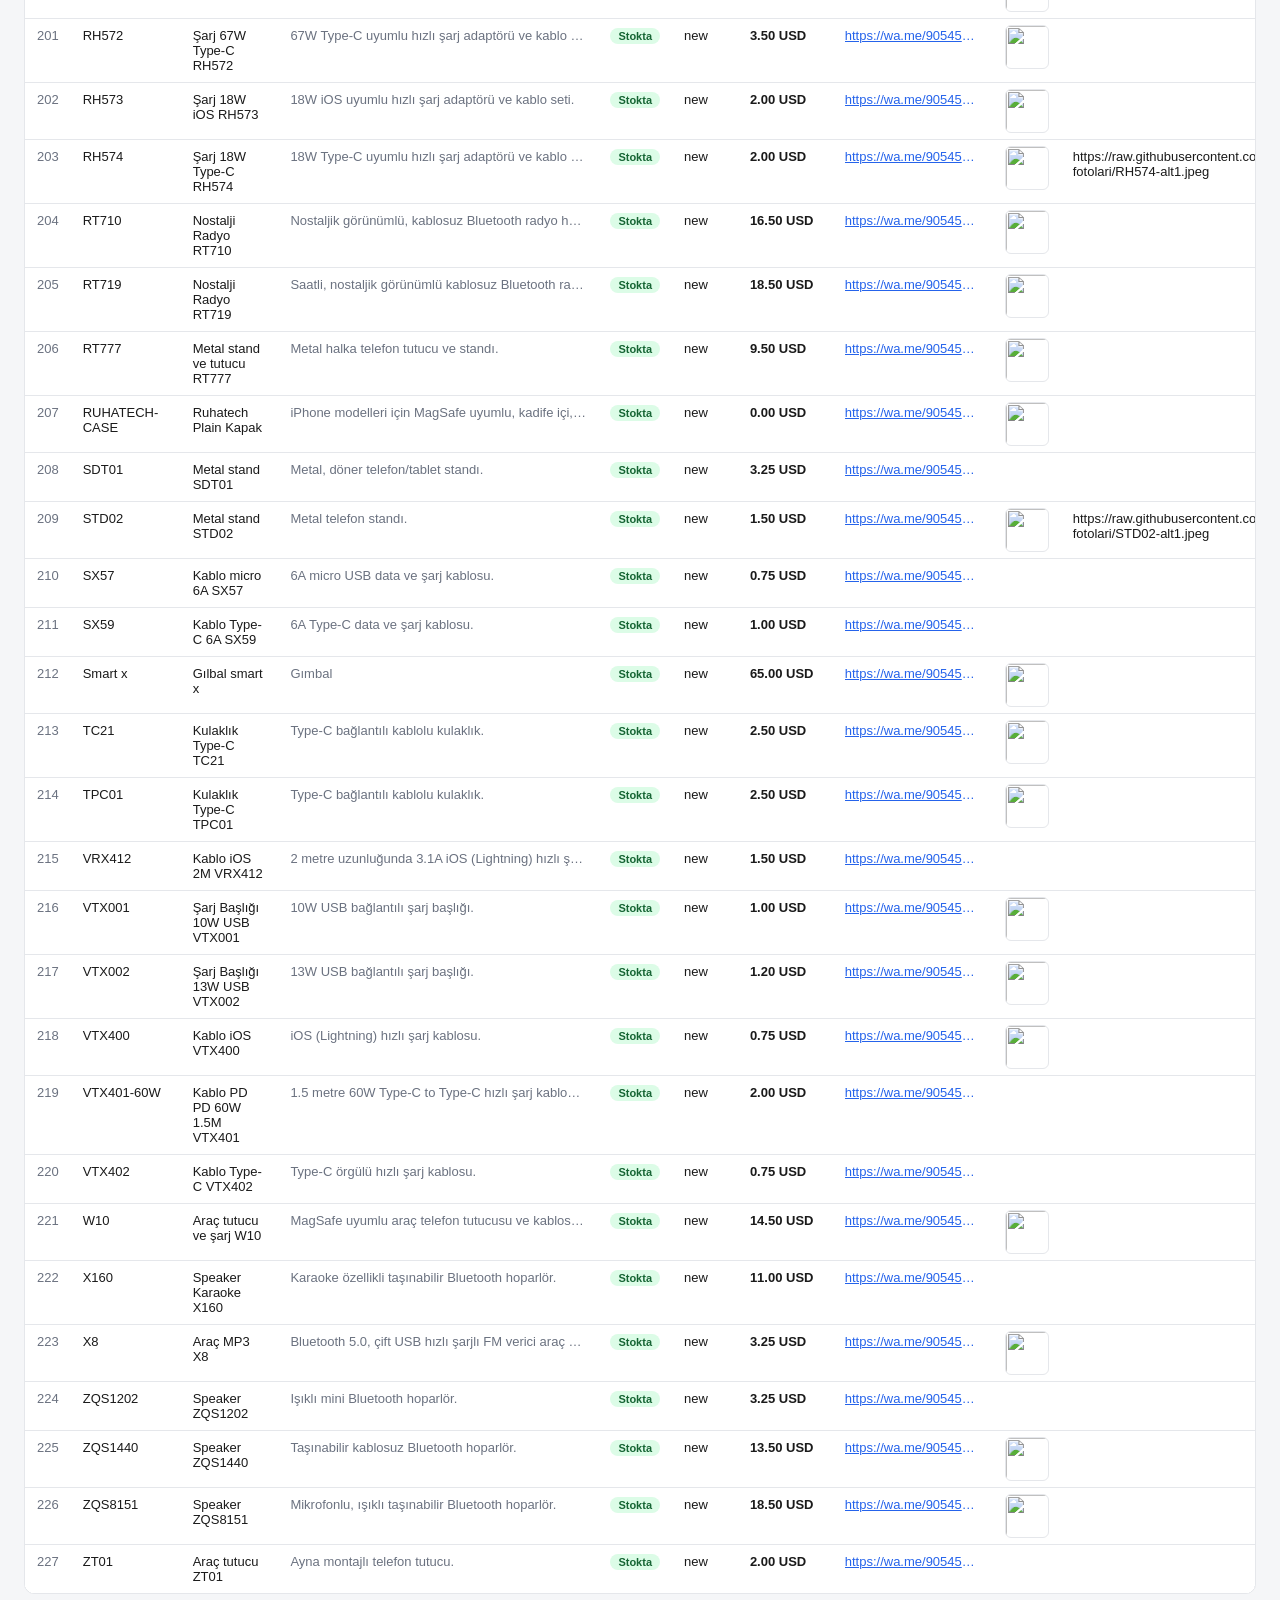
==== commit e8f76b98: "pdf export eklendi" ====
--- a/index.html
+++ b/index.html
@@ -1,6 +1,8 @@
 <!doctype html>
 <html lang="tr">
 <head>
+
+
 <meta charset="UTF-8">
 <title>RuhaTech Ürün Kataloğu</title>
 <style>
